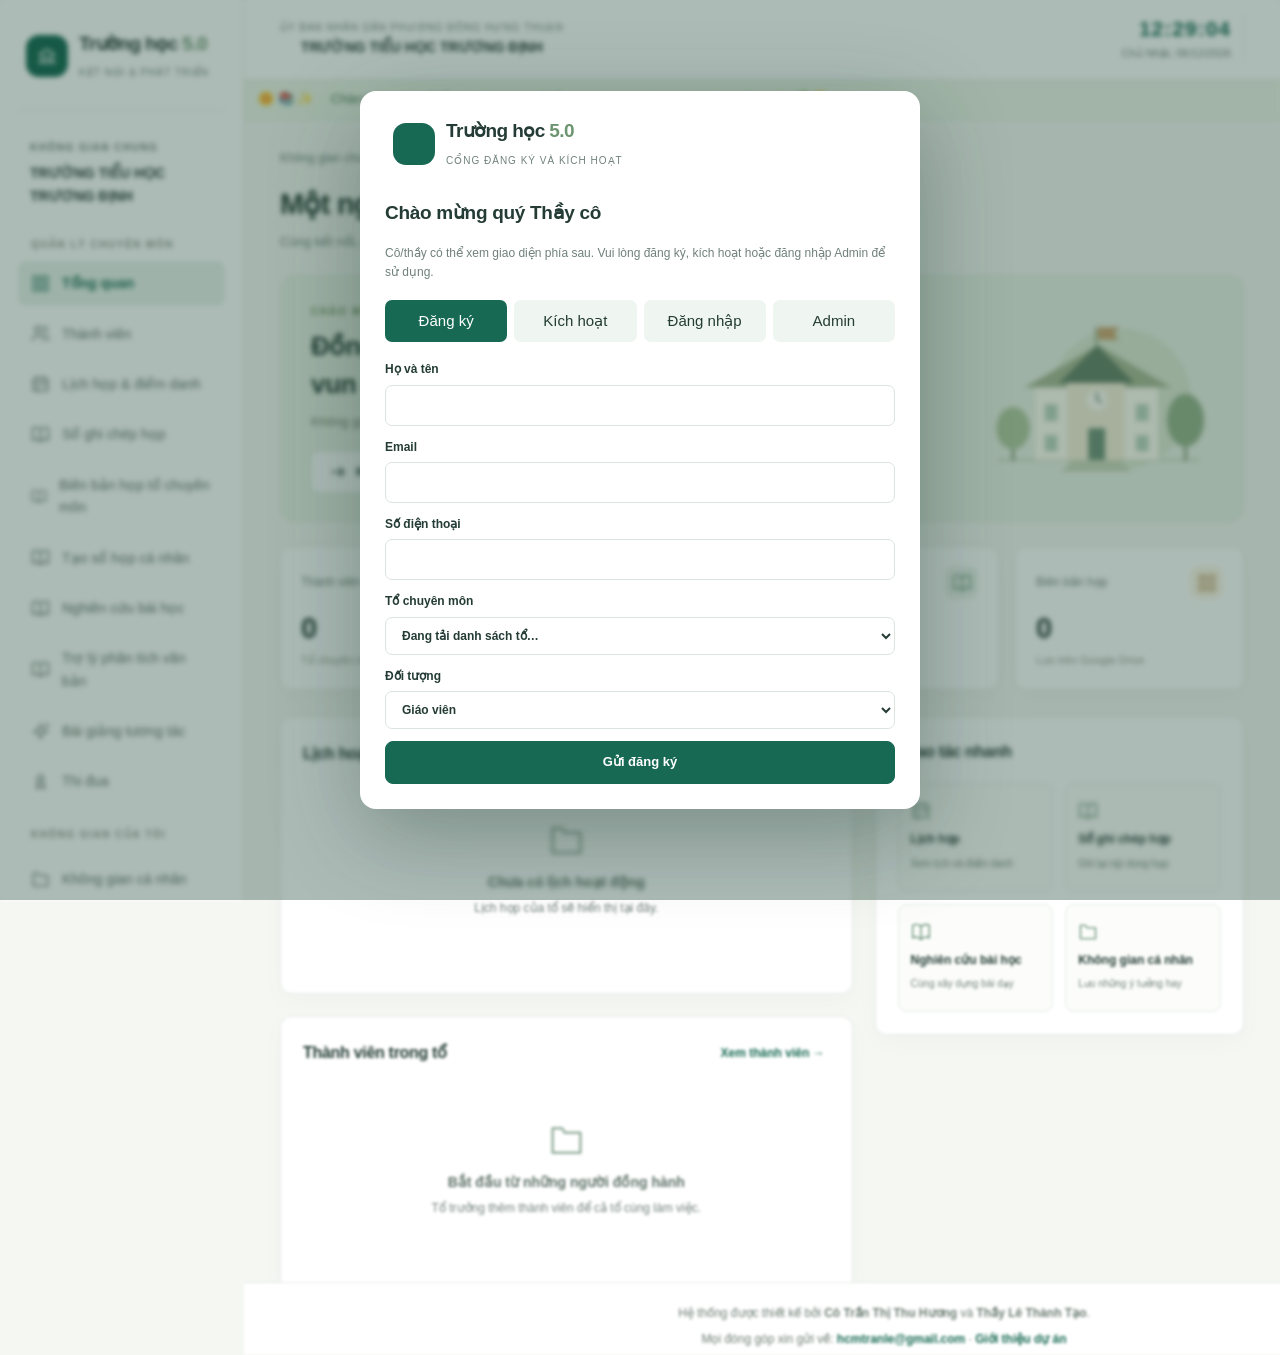
==== ma-nguon/dang-chay/Index.html @ 728221ec "Thêm mã Apps Script đang chạy (phiên bản 55: trường có nhiều tổ chuyên môn), bản gốc 01/10, tự kiểm " ====
<!doctype html>
<html lang="vi">
<head>
<meta charset="UTF-8"><meta name="viewport" content="width=device-width, initial-scale=1">
<meta name="theme-color" content="#176953">
<meta name="description" content="Trường học 5.0 — không gian chuyên môn của các tổ trong nhà trường.">
<title>Trường học 5.0</title>
<style>
:root{--green:#176953;--green-dark:#124d3e;--mint:#e8f2ec;--ink:#243c35;--muted:#70817a;--line:#e4eae5;--paper:#f5f7f3;--white:#fff;--gold:#b0822e;--shadow:0 8px 26px #243c3506}
*{box-sizing:border-box}body{margin:0;color:var(--ink);background:var(--paper);font:15px/1.6 "Segoe UI",Arial,sans-serif}button,input,select,textarea{font:inherit}button,a,input,select,textarea{outline-offset:4px}button{cursor:pointer}button:disabled{cursor:not-allowed;opacity:.5}a{color:var(--green)}button{border:0;background:none;color:inherit}svg{vertical-align:middle}h1,h2,h3,p{margin-top:0}h1{font-size:29px;letter-spacing:-.7px;line-height:1.3;margin-bottom:8px}h2{font-size:19px;letter-spacing:-.3px}h3{font-size:16px}.app{display:flex;min-height:100vh}.sidebar{overflow-y:auto;overflow-x:hidden;overscroll-behavior:contain;max-height:100vh;width:244px;flex-shrink:0;background:var(--white);border-right:1px solid var(--line);padding:29px 18px;position:fixed;inset:0 auto 0 0;display:flex;flex-direction:column;z-index:20}.brand{display:flex;gap:11px;align-items:center;padding:0 8px 27px}.brand-mark{display:grid;place-items:center;background:var(--green);color:white;width:42px;height:42px;border-radius:13px}.brand strong{display:block;font-size:19px;letter-spacing:-.6px}.brand small{font-size:11px;color:var(--muted);letter-spacing:1.5px}.school-label{border-top:1px solid var(--line);padding:23px 12px 13px}.school-label small,.eyebrow{font-size:10px;letter-spacing:1.5px;font-weight:700;color:var(--muted);text-transform:uppercase}.school-label strong{display:block;font-size:14px;margin-top:4px}.nav-label{padding:17px 13px 8px;font-size:10px;letter-spacing:1.5px;color:#8c9891;font-weight:700}.nav{display:flex;flex-direction:column;gap:6px}.nav button{display:flex;align-items:center;gap:12px;padding:11px 13px;border-radius:8px;text-align:left;font-size:14px;color:#60736a}.nav button.active{color:var(--green);background:var(--mint);font-weight:650}.nav button:hover{background:#f0f5f1}.nav button svg{width:19px;height:19px}.sidebar-bottom{margin-top:auto;padding-top:25px}.account{border-top:1px solid var(--line);padding:20px 7px 0;display:flex;align-items:center;gap:10px}.avatar{width:38px;height:38px;border-radius:50%;background:#eaf0e4;display:inline-flex;align-items:center;justify-content:center;color:#52734e;font-weight:650;flex-shrink:0;overflow:hidden}.avatar img{width:100%;height:100%;object-fit:cover}.account strong{font-size:13px;display:block}.account small{color:var(--muted);font-size:11px}.main{margin-left:244px;width:calc(100% - 244px)}.topbar{min-height:80px;border-bottom:1px solid var(--line);background:#ffffffb8;display:flex;align-items:center;justify-content:space-between;padding:16px 36px;gap:18px}.authority{font-size:10px;letter-spacing:1px;color:var(--muted)}.school-title{font-weight:600;font-size:14px}.top-actions{display:flex;align-items:center;gap:13px}.tag{font-size:11px;border:1px solid #d8e7dc;background:#f0f7f1;padding:4px 10px;border-radius:20px;color:var(--green);white-space:nowrap}.workspace{max-width:1440px;padding:29px 36px 40px;margin:auto}.breadcrumb{font-size:12px;color:var(--muted);margin-bottom:18px}.breadcrumb span{color:#a8b3ac;padding:0 8px}.heading{display:flex;align-items:center;justify-content:space-between;gap:16px;margin-bottom:23px}.heading p{color:var(--muted);margin:0;font-size:13px}.btn{padding:10px 16px;border:1px solid var(--line);border-radius:8px;background:white;font-size:13px;font-weight:600;display:inline-flex;align-items:center;justify-content:center;gap:8px;text-decoration:none;white-space:nowrap}.btn.primary{background:var(--green);border-color:var(--green);color:white}.btn.primary:hover{background:var(--green-dark)}.btn:hover{border-color:#a8c4b6}.btn.subtle{background:transparent}.btn.danger{color:#a64242}.hero{position:relative;overflow:hidden;background:#eaf1e6;border:1px solid #dfe8d8;border-radius:14px;padding:28px 30px;min-height:194px;display:flex;justify-content:space-between;align-items:center;margin-bottom:24px}.hero-text{max-width:65%;z-index:1}.hero .eyebrow{color:#6f8c5e;letter-spacing:1.8px}.hero h2{font-size:26px;line-height:1.45;font-weight:600;margin:8px 0}.hero p{color:#73816c;font-size:13px;margin-bottom:18px}.hero-art{width:230px;max-width:32%;height:170px}.stats{display:grid;grid-template-columns:repeat(4,1fr);gap:16px;margin-bottom:26px}.stat{padding:19px 20px;border:1px solid var(--line);border-radius:11px;background:white;box-shadow:var(--shadow)}.stat-top{display:flex;align-items:center;justify-content:space-between;color:var(--muted);font-size:12px}.stat-icon{width:33px;height:33px;display:grid;place-items:center;border-radius:9px;background:#edf3ed;color:#649275}.stat-icon.gold{background:#fcf5e7;color:#b08d4e}.stat-value{font-size:29px;font-weight:650;line-height:1.2;margin:12px 0 6px}.stat-note{font-size:11px;color:#8d9b91}.columns{display:grid;grid-template-columns:1.55fr 1fr;gap:22px}.panel{background:white;border:1px solid var(--line);border-radius:12px;box-shadow:var(--shadow);padding:22px;margin-bottom:22px}.panel-head{display:flex;align-items:center;justify-content:space-between;gap:12px;margin-bottom:19px}.panel-head h2{margin:0;font-size:16px}.text-btn{color:var(--green);font-weight:600;font-size:12px;padding:5px}.empty{text-align:center;padding:35px 20px;color:var(--muted)}.empty svg{color:#99b1a1;width:37px;height:37px;margin-bottom:12px}.empty strong{display:block;color:#5f7269;font-size:14px;margin-bottom:6px}.empty p{font-size:12px;max-width:390px;margin:0 auto 17px}.quick-grid{display:grid;grid-template-columns:1fr 1fr;gap:12px}.quick{border:1px solid var(--line);text-align:left;border-radius:9px;padding:17px 12px;background:#fcfdfb}.quick svg{color:#6a9278;margin-bottom:9px}.quick strong{display:block;font-size:12px}.quick small{font-size:10px;color:var(--muted)}.quick:hover{background:var(--mint)}.notice{background:#fbf9ef;border:1px solid #eee7c9;border-radius:10px;padding:15px 18px;color:#8c7a48;font-size:12px;margin-bottom:20px}.notice strong{display:block;margin-bottom:3px}.footer{position:fixed;left:244px;right:0;bottom:0;z-index:25;background:rgba(255,255,255,.96);border-top:1px solid var(--line);font-size:11px;color:#99a49c;display:flex;justify-content:space-between;gap:12px;padding:5px 0}.toolbar{display:flex;gap:12px;align-items:center;flex-wrap:wrap;margin-bottom:19px}input,select,textarea{padding:10px 12px;border:1px solid #dce4de;border-radius:7px;background:white;color:var(--ink);min-width:0}input:focus,select:focus,textarea:focus{border-color:var(--green);outline:2px solid #dbeee3}textarea{width:100%;resize:vertical}.search{flex:1;min-width:180px}.table-wrap{overflow-x:auto}table{border-collapse:collapse;width:100%;font-size:12px;text-align:left}th{background:#f7f9f6;color:var(--muted);font-size:11px;font-weight:600;padding:13px 12px;white-space:nowrap}td{padding:15px 12px;border-bottom:1px solid #eef1ec}td.person{display:flex;align-items:center;gap:11px;min-width:190px}.person strong{font-size:13px;display:block}.person small{font-size:11px;color:var(--muted)}.badge{display:inline-block;background:#eff5ef;color:#618468;font-size:10px;border-radius:4px;padding:3px 7px}.dropzone{border:1.5px dashed #b1c9b7;border-radius:10px;background:#f7faf5;text-align:center;padding:27px;margin:16px 0}.dropzone.dragover{background:#e0efdf;border-color:var(--green)}.dropzone strong{display:block;font-size:14px;margin:8px 0}.dropzone p{font-size:12px;color:var(--muted);margin:0 0 12px}.event{display:flex;gap:14px;padding:17px 0;border-bottom:1px solid #eef1ec}.event:last-child{border-bottom:0}.date-box{background:#edf3e9;width:48px;height:58px;text-align:center;border-radius:8px;flex-shrink:0;color:#638154}.date-box strong{display:block;font-size:22px;line-height:1.1;padding-top:8px}.date-box small{font-size:10px}.event-body{flex:1}.event-body strong{font-size:13px}.event-body p{color:var(--muted);font-size:11px;margin:3px 0}.event-body .btn{padding:5px 10px;font-size:11px;margin-top:8px}.feature-grid{display:grid;grid-template-columns:repeat(3,1fr);gap:16px}.feature{border:1px solid var(--line);border-radius:10px;padding:22px;background:#fff}.feature .step{color:#9aaf9b;font-size:28px;font-weight:300}.feature p{color:var(--muted);font-size:13px}.muted{color:var(--muted)}.small{font-size:12px}.menu-toggle{display:none}.dialog{border:1px solid var(--line);border-radius:15px;width:620px;max-width:calc(100vw - 28px);max-height:90vh;padding:26px;color:var(--ink);box-shadow:0 24px 100px #0b281b33}.dialog.wide{width:960px}.dialog::backdrop{background:#173d3059;backdrop-filter:blur(3px)}.dialog-head{display:flex;justify-content:space-between;align-items:center;margin-bottom:18px}.dialog-head h2{margin:0}.dialog-close{font-size:26px;padding:0 8px}.fields{display:grid;grid-template-columns:1fr 1fr;gap:15px}.field{display:flex;flex-direction:column;gap:6px;font-size:12px;font-weight:600}.field.full{grid-column:1/-1}.dialog-actions{display:flex;justify-content:flex-end;gap:10px;margin-top:22px}.error{font-size:12px;color:#a34539;background:#fff3ee;padding:10px;border-radius:6px;margin-top:12px}.error:empty{display:none}.preview-cell input,.preview-cell select{padding:6px;width:150px;font-size:12px}.preview-cell .row-error{color:#a34539;font-size:11px;min-width:180px}.toast{position:fixed;bottom:25px;left:50%;transform:translateX(-50%);z-index:100;background:var(--green-dark);color:white;padding:12px 23px;border-radius:9px;box-shadow:0 5px 25px #0002;font-size:13px;max-width:90vw}.toast[hidden]{display:none}.note{border:1px solid var(--line);padding:18px;border-radius:10px;margin-bottom:12px}.note p{white-space:pre-wrap;overflow-wrap:anywhere;font-size:13px}.note h3{margin-bottom:7px}.check{display:flex;gap:12px;padding:13px 0;border-bottom:1px solid var(--line);align-items:center}.check input{width:18px;height:18px;accent-color:var(--green)}.check span{flex:1}.mobile-shade{display:none}body.storage-failed #storage-alert{display:block}#storage-alert{display:none}
@media(min-width:1450px){.workspace{padding-top:36px}.hero{min-height:215px}}
@media(max-width:1100px){.sidebar{width:212px}.main{margin-left:212px;width:calc(100% - 212px)}.workspace{padding:24px}.topbar{padding:16px 24px}.stats{gap:10px}.stat{padding:15px}.columns{grid-template-columns:1fr}.hero h2{font-size:23px}.feature-grid{grid-template-columns:1fr 1fr}}
@media(max-width:760px){.footer{left:0;flex-direction:column;text-align:center;gap:2px;padding:7px 10px}.content{padding-bottom:86px}.sidebar{transform:translateX(-100%);transition:transform .2s}.sidebar.open{transform:translateX(0)}.main{margin-left:0;width:100%}.menu-toggle{display:block;padding:4px}.topbar{padding:13px 16px;min-height:72px}.authority{font-size:8px;letter-spacing:.4px}.school-title{font-size:12px}.top-actions .tag{display:none}.workspace{padding:20px 16px}.heading{align-items:flex-start;flex-wrap:wrap}h1{font-size:25px}.hero{padding:22px;min-height:210px}.hero-text{max-width:100%}.hero h2{font-size:22px}.hero-art{display:none}.stats{grid-template-columns:1fr 1fr}.stat-value{font-size:26px}.panel{padding:17px}.fields{grid-template-columns:1fr}.feature-grid{grid-template-columns:1fr}.footer{flex-direction:column}.top-actions{gap:5px}.mobile-shade.show{display:block;position:fixed;inset:0;background:#0005;z-index:19}.dialog{padding:20px}.breadcrumb{font-size:11px}.toolbar .btn{flex:1}}
@media(prefers-reduced-motion:reduce){*{transition:none!important;scroll-behavior:auto!important}}

/* School welcome and always-visible Vietnamese clock. */
.topbar{position:sticky;top:0;z-index:15;background:#fff}.live-clock{text-align:right;min-width:158px;padding-right:12px;border-right:1px solid var(--line)}.live-clock time{display:block;font-size:21px;line-height:1.2;font-weight:650;letter-spacing:1px;font-variant-numeric:tabular-nums;color:var(--green)}.live-clock span{display:block;font-size:11px;color:var(--muted);margin-top:4px}.welcome-strip{overflow:hidden;border-bottom:1px solid #dce8da;background:#edf5e8;padding:9px 0;color:#47734f;font-size:13px}.welcome-track{display:inline-block;white-space:nowrap;will-change:transform;animation:welcome-right 28s linear infinite}.welcome-track span{padding:0 14px}.welcome-strip:hover .welcome-track{animation-play-state:paused}@keyframes welcome-right{from{transform:translateX(100vw)}to{transform:translateX(-100%)}}.footer{flex-direction:column;text-align:center;gap:4px;padding:20px 0 5px;line-height:1.8;color:#6d7d73;font-size:12px}.footer a{font-weight:600;text-decoration:none}.brand small{font-size:10px;letter-spacing:1px;white-space:nowrap}@media(max-width:1100px){.top-actions .tag{display:none}}@media(max-width:760px){.topbar{gap:7px;align-items:center}.top-actions{flex-shrink:0}.live-clock{min-width:125px;border:0;padding:0}.live-clock time{font-size:19px}.live-clock span{font-size:10px}.top-actions #about-preview{display:none}.authority{font-size:8px}.school-title{font-size:11px}.welcome-strip{font-size:12px}}@media(prefers-reduced-motion:reduce){.welcome-track{animation:none;transform:none;white-space:normal;padding:0 16px;text-align:center}.welcome-strip{overflow:visible}}

.role-switch{width:100%;text-align:left;background:transparent;border:0;cursor:pointer}.role-switch:hover{background:#f1f6f2;border-radius:9px}.role-switch:focus-visible{outline:2px solid var(--green)}.admin-only{display:none!important}body.is-admin .admin-only{display:flex!important}.admin-banner{display:flex;gap:14px;align-items:center;background:#edf4ff;border:1px solid #d7e5f7;color:#345778;padding:15px 18px;border-radius:10px;margin-bottom:20px}.admin-banner svg{flex-shrink:0}.approval-row{display:grid;grid-template-columns:1.5fr 1fr 1fr auto;gap:14px;align-items:center;padding:15px 0;border-bottom:1px solid var(--line)}.approval-row:last-child{border-bottom:0}.approval-row strong,.approval-row small{display:block}.approval-row small{color:var(--muted)}.status-approved{background:#e5f4e9;color:#34704a}.status-pending{background:#fff3dc;color:#8a641f}@media(max-width:760px){.approval-row{grid-template-columns:1fr}.approval-row .btn{width:100%}}

.main{min-height:100vh;display:flex;flex-direction:column}.workspace{width:100%;min-height:calc(100vh - 122px);display:flex;flex-direction:column}.workspace>.footer{margin-top:auto;width:100%;border-top:1px solid var(--line)}
</style>
<script defer src="https://cdn.sheetjs.com/xlsx-0.20.3/package/dist/xlsx.full.min.js"></script>
</head>
<body>
<div class="app">
<aside class="sidebar" id="sidebar" aria-label="Điều hướng chính">
<div class="brand"><span class="brand-mark" data-icon="school"></span><div><strong>Trường học <span style="color:#6e9571">5.0</span></strong><small>KẾT NỐI & PHÁT TRIỂN</small></div></div>
<div class="school-label"><small>KHÔNG GIAN CHUNG</small><strong id="org-school-side">TRƯỜNG TIỂU HỌC TRƯƠNG ĐỊNH</strong></div>
<div class="nav-label">QUẢN LÝ CHUYÊN MÔN</div>
<nav class="nav" id="nav"></nav>
<div class="sidebar-bottom"><div class="notice"><strong>Cùng nhau, mỗi ngày tốt hơn</strong>Một không gian để thầy cô chia sẻ và đồng hành.</div>
<button class="account role-switch" id="role-switch" type="button" aria-label="Chuyển sang quyền Admin"><span class="avatar" id="role-avatar">TT</span><div><strong id="role-label">Vai trò xem thử: Tổ trưởng</strong><small id="role-hint">Bấm để chuyển sang Admin</small></div></button></div>
</aside>
<div class="mobile-shade" id="shade"></div>
<div class="main">
<header class="topbar"><div style="display:flex;gap:12px;align-items:center"><button class="menu-toggle" id="menu-toggle" aria-label="Mở điều hướng" aria-expanded="false" data-icon="menu"></button><div class="org-block"><div class="authority" id="org-authority">ỦY BAN NHÂN DÂN PHƯỜNG ĐÔNG HƯNG THUẬN</div><div class="school-title" id="org-school">TRƯỜNG TIỂU HỌC TRƯƠNG ĐỊNH</div></div></div>
<div class="top-actions"><div class="live-clock" aria-label="Ngày giờ Việt Nam"><time id="live-time">--:--:--</time><span id="live-date"></span></div><span class="tag" id="team-tag" hidden></span><div class="user-chip-wrap" id="user-chip-wrap" hidden><button class="user-chip" id="user-chip" type="button" aria-haspopup="menu" aria-expanded="false" aria-label="Tài khoản của tôi"><span class="avatar" id="user-chip-avatar"></span><span id="user-chip-name"></span></button><div class="user-menu" id="user-menu" role="menu" hidden></div></div></div></header>
<div class="welcome-strip" aria-label="Lời chào mừng"><div class="welcome-track"><span aria-hidden="true">🌼 📚 ✨</span> <span id="welcome-text" style="padding:0">Chào mừng quý Thầy cô. Chúc quý Thầy cô một ngày làm việc hiệu quả!</span> <span aria-hidden="true">✨ 🌿 🌼</span></div></div>
<main class="workspace" id="main" tabindex="-1"></main>
</div></div>
<dialog class="dialog" id="dialog" aria-labelledby="dialog-title"></dialog>
<div class="toast" id="toast" role="status" hidden></div>
<noscript>Vui lòng bật JavaScript để sử dụng giao diện Trường học 5.0.</noscript>
<script>/* Shared validation and import logic. No network or storage side effects. */
(function(root, factory) {
  const api = factory();
  if (typeof module === 'object' && module.exports) module.exports = api;
  else root.SchoolModel = api;
})(typeof globalThis !== 'undefined' ? globalThis : this, function() {
  const headers = ['Họ và tên','Email','Số điện thoại','Chức danh','Lớp dạy'];
  const roles = ['Tổ trưởng','Tổ phó','Tổ viên'];
  const normalizeEmail = value => String(value || '').trim().toLowerCase();
  function validateMember(input) {
    const value = Object.fromEntries(['name','email','phone','role','className'].map(k => [k,String(input[k] || '').trim()]));
    value.email = normalizeEmail(value.email);
    const errors = [];
    if (!value.name || value.name.length > 100) errors.push('Họ và tên phải có từ 1 đến 100 ký tự');
    if (!/^[^\s@]+@[^\s@]+\.[^\s@]+$/.test(value.email) || value.email.length > 254) errors.push('Email không hợp lệ');
    if (value.phone && !/^\+?[\d ()-]{8,20}$/.test(value.phone)) errors.push('Số điện thoại không hợp lệ');
    if (!roles.includes(value.role)) errors.push('Chức danh phải là Tổ trưởng, Tổ phó hoặc Tổ viên');
    if (value.className.length > 80) errors.push('Lớp dạy tối đa 80 ký tự');
    return {value,errors};
  }
  function previewImport(matrix, existing) {
    if (!Array.isArray(matrix) || !matrix.length) throw new Error('File chưa có dữ liệu.');
    const first = matrix[0].map(v => String(v || '').trim());
    const missing = headers.filter(h => !first.includes(h));
    if (missing.length) throw new Error('Thiếu cột: ' + missing.join(', '));
    if (headers.some(h => first.filter(v => v === h).length !== 1)) throw new Error('File có tên cột bị trùng.');
    if (matrix.length > 501) throw new Error('Mỗi lần nhập tối đa 500 dòng. Vui lòng chia nhỏ file.');
    const seen = new Set(), emails = new Set(existing.map(m => normalizeEmail(m.email)));
    return matrix.slice(1).map((row, i) => {
      if (row.every(v => !String(v ?? '').trim())) return null;
      const data = Object.fromEntries(['name','email','phone','role','className'].map((k,n) => [k,row[first.indexOf(headers[n])]]));
      const {value, errors} = validateMember(data);
      if (seen.has(value.email)) errors.push('Email trùng trong file');
      seen.add(value.email);
      return {line:i+2, value, errors, duplicate:emails.has(value.email)};
    }).filter(Boolean);
  }
  function mergeImport(existing, rows, mode, makeId) {
    if (!['skip','update'].includes(mode)) throw new Error('Cách xử lý trùng không hợp lệ.');
    if (!rows.length || rows.some(r => r.errors.length)) throw new Error('Cần sửa hết lỗi trước khi nhập.');
    const next = existing.map(m => ({...m}));
    let added = 0, updated = 0, skipped = 0;
    rows.forEach(({value}) => {
      const index = next.findIndex(m => normalizeEmail(m.email) === value.email);
      if (index >= 0) {
        if (mode === 'update') { next[index] = {...next[index],...value}; updated++; }
        else skipped++;
      } else { next.push({...value,id:makeId(),photo:''}); added++; }
    });
    return {members:next,added,updated,skipped};
  }
  return {headers,roles,normalizeEmail,validateMember,previewImport,mergeImport};
});
</script>
<script>
'use strict';
const $ = (selector, root=document) => root.querySelector(selector);
const $$ = (selector, root=document) => [...root.querySelectorAll(selector)];
const esc = value => String(value ?? '').replace(/[&<>"']/g, c => ({'&':'&amp;','<':'&lt;','>':'&gt;','"':'&quot;',"'":'&#39;'}[c]));
const paths = {
  school:'M3 10 12 4l9 6M5 9v11h14V9M9 20v-6h6v6M9 10h.01M15 10h.01M2 20h20',
  grid:'M3 3h7v7H3zM14 3h7v7h-7zM3 14h7v7H3zM14 14h7v7h-7z',
  users:'M16 21v-2a4 4 0 0 0-4-4H6a4 4 0 0 0-4 4v2M16 3a4 4 0 0 1 0 8M22 21v-2a4 4 0 0 0-3-3.87M13 7a4 4 0 1 1-8 0 4 4 0 0 1 8 0',
  calendar:'M8 2v4M16 2v4M3 10h18M5 4h14a2 2 0 0 1 2 2v14H3V6a2 2 0 0 1 2-2M7 14h2M15 14h2M7 18h2',
  book:'M12 5v16M12 5C8 2 4 3 2 4v15c4-2 7-1 10 2 3-3 6-4 10-2V4c-4-2-7-1-10 1',
  spark:'m12 3 2.5 6.5L21 12l-6.5 2.5L12 21l-2.5-6.5L3 12l6.5-2.5L12 3M20 2v4M18 4h4',
  folder:'M3 7V4h6l2 3h10v13H3V7z',
  award:'M16 8a4 4 0 1 1-8 0 4 4 0 0 1 8 0M9 12l-2 9 5-3 5 3-2-9',
  settings:'M12 8a4 4 0 1 0 0 8 4 4 0 0 0 0-8M12 2v3M12 19v3M2 12h3M19 12h3M5 5l2 2M17 17l2 2M5 19l2-2M17 7l2-2',
  plus:'M12 5v14M5 12h14',upload:'M12 16V3m-5 5 5-5 5 5M3 15v6h18v-6',
  download:'M12 3v13m-5-5 5 5 5-5M3 16v5h18v-5',arrow:'M5 12h14m-5-5 5 5-5 5',
  menu:'M3 6h18M3 12h18M3 18h18',check:'m5 12 4 4L19 6',clock:'M12 8v5l3 2M22 12a10 10 0 1 1-20 0 10 10 0 0 1 20 0',
  edit:'m16 3 5 5-12 12H4v-5L16 3z',shield:'M12 3 3 7v6c0 5 9 9 9 9s9-4 9-9V7l-9-4',
};
const icon = name => '<svg width="20" height="20" viewBox="0 0 24 24" fill="none" stroke="currentColor" stroke-width="1.65" stroke-linecap="round" stroke-linejoin="round" aria-hidden="true"><path d="'+(paths[name] || paths.folder)+'"/></svg>';
$$('[data-icon]').forEach(el => el.innerHTML = icon(el.dataset.icon));
const Model = SchoolModel, KEY='truonghoc50.preview.v1', ROLE_KEY='truonghoc50.preview.role';
const uid = () => globalThis.crypto?.randomUUID?.() || Date.now().toString(36)+Math.random().toString(36).slice(2);
const sampleApprovals=[];
let data={members:[],events:[],notes:[],approvals:sampleApprovals.map(x=>({...x}))}, storageProblem='', page='overview', pendingRows=[], previewRole=localStorage.getItem(ROLE_KEY)==='admin'?'admin':'leader';
try {
  const saved=localStorage.getItem(KEY);
  if(saved) {
    const parsed=JSON.parse(saved);
    if(!parsed || !['members','events','notes'].every(k=>Array.isArray(parsed[k]))) throw Error('Dữ liệu cũ không đúng định dạng.');
    data={...parsed,approvals:Array.isArray(parsed.approvals)?parsed.approvals:sampleApprovals.map(x=>({...x}))};
  }
} catch(e) { storageProblem='Không đọc được dữ liệu trên trình duyệt. Dữ liệu mới chỉ giữ trong phiên hiện tại.'; }
function persist(next) {
  try { localStorage.setItem(KEY,JSON.stringify(next)); }
  catch(e) { toast('Không lưu được: bộ nhớ trình duyệt không khả dụng hoặc đã đầy. Thay đổi chưa được áp dụng.'); return false; }
  data=next; return true;
}
let toastTimer;
function toast(message) { $('#toast').textContent=message; $('#toast').hidden=false; clearTimeout(toastTimer); toastTimer=setTimeout(()=>$('#toast').hidden=true,5500); }
const navItems=[['overview','grid','Tổng quan'],['admin','shield','Quản trị','admin-only'],['modules','spark','Quản lý Module','admin-only'],['permissions','shield','Phân quyền người dùng','admin-only'],['links','folder','Liên kết hệ thống','admin-only'],['members','users','Thành viên'],['meetings','calendar','Lịch họp & điểm danh'],['notebooks','book','Sổ ghi chép họp'],['minutes','book','Biên bản họp tổ chuyên môn'],['personalNotebook','book','Tạo sổ họp cá nhân'],['research','book','Nghiên cứu bài học'],['textAssistant','book','Trợ lý phân tích văn bản'],['lessons','spark','Bài giảng tương tác'],['awards','award','Thi đua'],['personal','folder','Không gian cá nhân'],['settings','settings','Cài đặt']];
$('#nav').innerHTML=navItems.map(([id,i,title,extra],n)=>(id==='personal'?'<div class="nav-label">KHÔNG GIAN CỦA TÔI</div>':'')+'<button class="'+(extra||'')+'" data-page="'+id+'">'+icon(i)+title+'</button>').join('');
$('#nav').addEventListener('click',e=>{const btn=e.target.closest('[data-page]');if(btn) navigate(btn.dataset.page);});
function closeMenu(){ $('#sidebar').classList.remove('open');$('#shade').classList.remove('show');$('#menu-toggle').setAttribute('aria-expanded','false'); }
$('#menu-toggle').onclick=()=>{ const opened=$('#sidebar').classList.toggle('open');$('#shade').classList.toggle('show',opened);$('#menu-toggle').setAttribute('aria-expanded',String(opened)); };
$('#shade').onclick=closeMenu;
function updateRoleUI(){const admin=previewRole==='admin';document.body.classList.toggle('is-admin',admin);$('#role-avatar').textContent=admin?'AD':'TT';$('#role-label').textContent='Vai trò xem thử: '+(admin?'Admin':'Tổ trưởng');$('#role-hint').textContent=admin?'Bấm để về Tổ trưởng':'Bấm để chuyển sang Admin';$('#role-switch').setAttribute('aria-label',admin?'Chuyển về quyền Tổ trưởng':'Chuyển sang quyền Admin');}
$('#role-switch').onclick=()=>{previewRole=previewRole==='admin'?'leader':'admin';localStorage.setItem(ROLE_KEY,previewRole);if(previewRole!=='admin'&&page==='admin')page='overview';updateRoleUI();render();toast(previewRole==='admin'?'Đã chuyển sang chế độ xem thử quyền Admin.':'Đã trở về chế độ xem thử quyền Tổ trưởng.');};
updateRoleUI();
function navigate(id) {page=id;closeMenu();render();$('#main').focus({preventScroll:true});window.scrollTo(0,0);}
function heading(title,description,actions=''){return '<div class="heading"><div><h1>'+title+'</h1><p>'+description+'</p></div><div>'+actions+'</div></div>';}
function button(label,action,i='plus',primary=false){return '<button class="btn'+(primary?' primary':'')+'" data-action="'+action+'">'+icon(i)+label+'</button>';}
const previewNotice='<div class="notice"><strong>Không gian trải nghiệm giao diện</strong>Dữ liệu chỉ lưu trên trình duyệt này. Chưa đăng nhập, chưa đồng bộ Drive và chưa gửi thông báo. Cô vui lòng dùng dữ liệu thử.</div>';
function empty(title,description,action=''){return '<div class="empty">'+icon('folder')+'<strong>'+title+'</strong><p>'+description+'</p>'+action+'</div>';}
function initials(name){return String(name).trim().split(/\s+/).slice(-2).map(s=>s[0]||'').join('').toUpperCase();}
function moduleManager(){return heading('Quản lý Module','Tạo và cập nhật module, URL triển khai, Apps Script và thư mục Drive.')+'<section class="panel"><form id="live-module-form" class="fields"><label class="field">Icon (emoji)<input name="icon" placeholder="Tự gợi ý nếu để trống"></label><label class="field">Trạng thái<select name="status"><option>LIVE</option><option>DRAFT</option><option>PAUSED</option></select></label><label class="field full">Tên module *<input name="name" required></label><label class="field full">Mô tả<textarea name="description" rows="3"></textarea></label><label class="field">URL deploy<input name="deployUrl" type="url"></label><label class="field">Script URL<input name="scriptUrl" type="url"></label><label class="field full">Drive URL<input name="driveUrl" type="url"></label><label class="field"><input name="visible" type="checkbox" checked> Hiển thị cho người dùng</label><div class="field full"><button class="btn primary">Lưu Module</button><p id="module-result" class="small muted"></p></div></form></section><section class="panel"><h2>Danh sách Module</h2><div id="live-module-list">Đang tải...</div></section>';}
function systemLinksPage(){return heading('Liên kết hệ thống','Các liên kết quản trị và kho dữ liệu của dự án.')+'<section class="panel" id="live-links">Đang tải...</section>';}
function permissionsManager(){return heading('Phân quyền người dùng','Admin chọn riêng từng nhóm tính năng được phép sử dụng.')+'<section class="panel"><div id="live-permissions">Đang tải danh sách tài khoản...</div></section>';}
function notebooks(){return heading('Sổ ghi chép họp','Ghi nội dung họp, xem trước, chèn chữ ký và xuất Google Docs/PDF theo thứ tự thời gian.')+'<section class="panel"><div id="notebook-live-preview" style="border:1px solid #d9e2dc;border-radius:12px;padding:22px;margin-bottom:22px;background:#fff">'+docHeadHtml(false)+'<h2 style="text-align:center" data-preview="title">SỔ HỌP</h2><p style="text-align:center" data-preview="time">Thời gian: ...</p><p style="text-align:center" data-preview="chair">Người chủ trì: ...</p><p data-preview="attendees">Người dự họp: ...</p><h3 style="text-align:center">Nội dung</h3><div data-preview="content" style="white-space:pre-wrap;min-height:80px">Nội dung nhập sẽ hiển thị tại đây.</div><div style="text-align:right;margin-top:28px"><div>Giáo viên</div><img id="signature-preview" alt="Xem trước chữ ký" style="display:none;max-width:130px;max-height:80px;margin:8px 0 8px auto"><strong data-preview="creator" style="display:block">Tên người tạo sổ</strong></div></div><form id="server-notebook" class="fields"><label class="field">Tên sổ họp *<input name="title" required placeholder="Ví dụ: Sinh hoạt chuyên môn tuần 1"></label><label class="field">Thời gian *<input name="meetingTime" required value="'+new Date().toLocaleString('vi-VN')+'"></label><label class="field full">Người chủ trì *<input name="chair" required></label><label class="field full">Người tạo sổ *<input name="creator" required placeholder="Tự nhập họ tên người tạo sổ"></label><label class="field full">Người dự họp<input name="attendees"></label><label class="field full">Nội dung triển khai *<textarea name="content" rows="10" required></textarea></label><div class="field full"><strong>Chữ ký PNG/JPG (tối đa 1 MB)</strong><div id="signature-drop" style="border:2px dashed #9bb8aa;border-radius:12px;padding:18px;text-align:center;margin-top:8px;cursor:pointer">Kéo và thả chữ ký vào đây hoặc nhấn để chọn ảnh<input id="server-signature" type="file" accept="image/png,image/jpeg,image/webp" hidden></div></div><div class="field full signature-box"><span>Giáo viên</span><strong id="signer-name"></strong></div><div class="field full"><button class="btn primary" type="submit">Lưu sổ họp</button><p id="notebook-result" class="small muted"></p></div></form></section><section class="panel"><div class="panel-head"><h2>Sổ họp đã lưu</h2><span class="badge">Dữ liệu thật</span></div><div id="server-notebook-list">Đang tải danh sách...</div></section>';}
function render() {
  $$('#nav button').forEach(b=>{b.classList.toggle('active',b.dataset.page===page);b.setAttribute('aria-current',b.dataset.page===page?'page':'false');});
  const title=navItems.find(n=>n[0]===page)?.[2]||(page==='teamPermissions'?'Phân quyền tổ viên':'Tổng quan');
  $('#main').innerHTML='<div class="breadcrumb">Không gian chung <span>/</span> '+esc(currentTeamName())+' <span>/</span> '+title+'</div>'+(storageProblem?'<div class="error" role="alert">'+esc(storageProblem)+'</div>':'')+({overview:overview,admin:adminPanel,members:members,meetings:meetings,notebooks:notebooks,minutes:meetingMinutes,personalNotebook:personalNotebook,modules:moduleManager,permissions:permissionsManager,links:systemLinksPage,research:research,textAssistant:textAssistant,lessons:lessons,awards:awards,personal:personal,settings:settings,teamPermissions:teamPermissions}[page]||overview)()+'<footer class="footer"><span>Hệ thống được thiết kế bởi <strong>Cô Trần Thị Thu Hương</strong> và <strong>Thầy Lê Thành Tạo</strong>.</span><span>Mọi đóng góp xin gửi về: <a href="mailto:hcmtranle@gmail.com">hcmtranle@gmail.com</a> · <a target="_top" href="https://script.google.com/macros/s/AKfycbxXjH7Qsu4TxMnzryqURclEMRcud89vq3TV5wP-xotKiojMYvVkrjYPCB5AHQWUaFdF/exec?trang=cong-dong">Giới thiệu dự án</a></span></footer>';
  bindPage();
}
function stat(label,value,note,i,gold=false){return '<div class="stat"><div class="stat-top">'+label+'<span class="stat-icon'+(gold?' gold':'')+'">'+icon(i)+'</span></div><div class="stat-value">'+value+'</div><div class="stat-note">'+note+'</div></div>';}
const schoolArt='<svg class="hero-art" viewBox="0 0 260 190" fill="none" aria-hidden="true"><circle cx="155" cy="95" r="80" fill="#dde8d3"/><path d="M15 164h230" stroke="#bfd1b5" stroke-width="2"/><path d="M59 81h139v83H59z" fill="#fffdf3"/><path d="m47 82 83-48 83 48" fill="#a8b895"/><path d="M95 77h65v87H95z" fill="#f5efd9"/><path d="m86 77 43-43 42 43" fill="#668369"/><path d="M119 128h19v36h-19z" fill="#71937b"/><path d="M70 101h14v19H70zM173 101h14v19h-14zM70 136h14v18H70zM173 136h14v18h-14z" fill="#bad3be"/><circle cx="129" cy="96" r="12" fill="#fffdf6"/><path d="M129 87v9l5 3" stroke="#6a846b" stroke-width="2"/><path d="M128 34V14" stroke="#8a9e7a" stroke-width="2"/><path d="M130 14h24l-6 7 6 7h-24" fill="#cba671"/><path d="M34 165v-29M229 165v-41" stroke="#7f9673" stroke-width="3"/><ellipse cx="34" cy="128" rx="19" ry="24" fill="#b1c8a0"/><ellipse cx="229" cy="119" rx="21" ry="30" fill="#97b38d"/><path d="M102 164h52l14 13H88z" fill="#cbd6bb"/></svg>';

function adminPanel(){
 if(previewRole!=='admin')return overview();
 const pending=data.approvals.filter(x=>x.status==='pending').length,approved=data.approvals.filter(x=>x.status==='approved').length;
 return heading('Bảng điều khiển Admin','Chạy thử quy trình duyệt giáo viên và theo dõi không gian toàn trường.')+
 '<div class="admin-banner">'+icon('shield')+'<div><strong>Đang xem thử với quyền Admin</strong><div class="small">Đây là mô phỏng giao diện. Chưa tạo tài khoản thật, chưa gửi email và chưa cấp quyền Drive.</div></div></div>'+
 '<div class="stats">'+stat('Chờ phê duyệt',pending,'Yêu cầu đăng ký mẫu','clock')+stat('Đã duyệt thử',approved,'Chỉ lưu trên trình duyệt','check')+stat('Thành viên',data.members.length,'Hồ sơ của '+esc(currentTeamName()),'users')+stat('Không gian',2,'Chung của trường · Cá nhân','folder',true)+'</div>'+
 '<section class="panel"><div class="panel-head"><h2>Yêu cầu đăng ký</h2><span class="badge">Dữ liệu minh họa</span></div>'+(data.approvals.length?data.approvals.map(a=>'<div class="approval-row"><div><strong>'+esc(a.name)+'</strong><small>'+esc(a.email)+'</small></div><div><small>Điện thoại</small>'+esc(a.phone)+'</div><div><span class="badge '+(a.status==='approved'?'status-approved':'status-pending')+'">'+(a.status==='approved'?'Đã duyệt thử':'Chờ duyệt')+'</span></div><div>'+(a.status==='pending'?'<button class="btn primary" data-approve="'+esc(a.id)+'">'+icon('check')+'Duyệt thử</button>':'<span class="small muted">Đã tạo không gian mẫu</span>')+'</div></div>').join(''):empty('Không có yêu cầu đăng ký','Danh sách yêu cầu đang trống.'))+'</section>'+
 '<section class="panel"><div class="panel-head"><h2>Phạm vi quản trị</h2></div><div class="check"><span>Quản lý tổ và thành viên</span><span class="badge status-approved">Có quyền</span></div><div class="check"><span>Duyệt đăng ký và tạo không gian cá nhân</span><span class="badge status-approved">Chạy thử</span></div><div class="check"><span>Cấu hình Drive, Gemini và thông báo</span><span class="badge">Chưa kết nối</span></div></section>';
}
function eventCard(e){const d=new Date(e.when);return '<div class="event"><div class="date-box"><strong>'+d.getDate()+'</strong><small>TH '+(d.getMonth()+1)+'</small></div><div class="event-body"><strong>'+esc(e.title)+'</strong><p>'+d.toLocaleString('vi-VN',{hour:'2-digit',minute:'2-digit',day:'2-digit',month:'2-digit',year:'numeric'})+' · '+esc(e.place)+'</p><p>'+esc(e.description||'Sinh hoạt chuyên môn của tổ')+'</p><button class="btn" data-attend="'+esc(e.id)+'">'+icon('check')+'Điểm danh ('+Object.values(e.attendance||{}).filter(Boolean).length+')</button> <button class="text-btn" data-edit-event="'+esc(e.id)+'">Sửa lịch</button></div></div>';}
function roadmap(title,subtitle,items){return heading(title,subtitle)+'<div class="notice"><strong>Phác thảo module · Chưa kích hoạt</strong>Các bước dưới đây giúp cô góp ý về bố cục và quy trình. Bản này chưa xử lý nghiệp vụ của module.</div><div class="feature-grid">'+items.map(([t,d],i)=>'<section class="feature"><span class="step">0'+(i+1)+'</span><h3>'+t+'</h3><p>'+d+'</p><span class="badge">Dự kiến</span></section>').join('')+'</div>';}
function meetingMinutes(){return heading('Biên bản họp tổ chuyên môn',window.TH50_DV?'Nội dung lưu trong Google Sheet của đơn vị. Tệp Google Docs, PDF, Word là bản tạm trong 30 ngày; hết hạn thì bấm “Tạo lại tệp”.':'Lưu thật trên Google Drive của hcmtranle@gmail.com trong 365 ngày; có thể xuất Google Docs, PDF và Word.')+'<section class="panel"><div id="minutes-preview" style="border:1px solid #d9e2dc;border-radius:12px;padding:22px;margin-bottom:22px;background:#fff">'+docHeadHtml(true)+'<h2 style="text-align:center">BIÊN BẢN HỌP TỔ CHUYÊN MÔN</h2><h3 style="text-align:center" data-minutes-preview="title">Tên cuộc họp/chuyên đề</h3><p data-minutes-preview="meta">Thời gian · Địa điểm</p><p data-minutes-preview="people">Chủ trì · Thư ký</p><hr><strong>I. Nội dung cuộc họp</strong><p data-minutes-preview="agenda">...</p><strong>II. Nghiên cứu bài học/chuyên đề</strong><p data-minutes-preview="researchTopic">...</p><strong>III. Minh chứng học tập của học sinh</strong><p data-minutes-preview="evidence">...</p><strong>IV. Ý kiến thảo luận</strong><p data-minutes-preview="discussion">...</p><strong>V. Kết luận</strong><p data-minutes-preview="conclusion">...</p><strong>VI. Phân công thực hiện</strong><p data-minutes-preview="assignments">...</p><p data-minutes-preview="ending">Cuộc họp kết thúc lúc .... giờ .... phút cùng ngày. Tất cả các thành viên tham gia dự họp thống nhất với nội dung cuộc họp./.</p></div><form id="minutes-form" class="fields"><label class="field full">Tên cuộc họp/chuyên đề *<input name="title" required placeholder="Ví dụ: Sinh hoạt chuyên môn tháng 9"></label><label class="field">Thời gian *<input name="meetingTime" required value="'+new Date().toLocaleString('vi-VN')+'"></label><label class="field">Địa điểm<input name="location" placeholder="Phòng họp/Tổ chuyên môn"></label><label class="field">Người chủ trì *<input name="chair" required></label><label class="field">Thư ký *<input name="secretary" required></label><label class="field">Đại diện Ban giám hiệu<input name="principalRepresentative"></label><label class="field full">Thành phần tham dự<textarea name="attendees" rows="3"></textarea></label><label class="field full">I. Nội dung cuộc họp *<textarea name="agenda" rows="5" required></textarea></label><label class="field full">II. Nội dung nghiên cứu bài học/chuyên đề<textarea name="researchTopic" rows="4"></textarea></label><label class="field full">III. Minh chứng và biểu hiện học tập của học sinh<textarea name="evidence" rows="4"></textarea></label><label class="field full">IV. Ý kiến thảo luận *<textarea name="discussion" rows="6" required></textarea></label><label class="field full">V. Kết luận của chủ trì *<textarea name="conclusion" rows="5" required></textarea></label><label class="field full">VI. Phân công và thời hạn thực hiện<textarea name="assignments" rows="4"></textarea></label><label class="field">Giờ kết thúc<input name="endHour" inputmode="numeric" maxlength="2" placeholder="giờ"></label><label class="field">Phút kết thúc<input name="endMinute" inputmode="numeric" maxlength="2" placeholder="phút"></label><div class="field full"><strong>Chữ ký PNG/JPG (kéo thả hoặc bấm chọn)</strong><div style="display:grid;grid-template-columns:repeat(auto-fit,minmax(210px,1fr));gap:12px;margin-top:8px"><label class="drop-zone minute-sign">Thư ký<input type="file" name="secretarySignature" accept="image/png,image/jpeg,image/webp"></label><label class="drop-zone minute-sign">Đại diện Ban giám hiệu<input type="file" name="principalSignature" accept="image/png,image/jpeg,image/webp"></label><label class="drop-zone minute-sign">Chủ trì<input type="file" name="chairSignature" accept="image/png,image/jpeg,image/webp"></label></div></div><div class="field full"><strong>Các thành viên dự họp</strong><span class="small muted" style="font-weight:400">Tên thành viên tự nạp từ danh sách tổ. Đánh dấu Vắng nếu thành viên không dự; kéo thả ảnh chữ ký vào ô của từng người.</span><div id="minutes-members"></div></div><div class="field full"><button class="btn primary" type="submit">Lưu biên bản</button><p id="minutes-result" class="small muted"></p></div></form></section><section class="panel"><div class="panel-head"><h2>Biên bản đã lưu</h2><span class="badge">'+(window.TH50_DV?'Tệp tạm':'Google Drive')+' · '+RET+' ngày</span></div><div id="minutes-list">Đang tải danh sách...</div></section>';}
function personalNotebook(){return heading('Tạo sổ họp cá nhân','Chọn một biên bản đã họp để tạo nhanh hồ sơ ghi chép cá nhân, chỉ giữ các nội dung cần thiết.')+'<section class="panel"><form id="personal-notebook-form" class="fields"><label class="field full">Chọn biên bản *<select name="minutesId" required><option value="">Đang tải...</option></select></label><label class="field">Tên sổ cá nhân<input name="title" placeholder="Tự lấy theo tên biên bản"></label><label class="field">Người tạo sổ<input name="creator" required></label><div class="field full"><button class="btn primary" type="submit">Tạo sổ họp cá nhân</button><p id="personal-notebook-result" class="small muted"></p></div></form></section>';}


function research(){return heading('Nghiên cứu bài học','Sinh hoạt chuyên môn theo Công văn 4069/BGDĐT-GDPT — lấy sự tiến bộ của học sinh làm trung tâm.')+'<section class="notice"><strong>Nguyên tắc triển khai</strong><p>Thiết thực, linh hoạt, không hành chính hóa; ưu tiên lưu trữ và chia sẻ trên môi trường số; không xếp loại giờ dạy.</p></section><section class="roadmap">'+[['1. Xác định vấn đề','Căn cứ kế hoạch giáo dục, nhiệm vụ năm học, nhu cầu phát triển chuyên môn và khó khăn thực tiễn của học sinh.'],['2. Chuẩn bị bài học nghiên cứu','Tổ chuyên môn cùng xây dựng phương án dạy học, học liệu, thiết bị và tiêu chí quan sát; khuyến khích mỗi môn xây dựng 02 bài học nghiên cứu trong năm học.'],['3. Dạy minh họa và quan sát','Tập trung quan sát hoạt động học, sự tiến bộ và minh chứng của học sinh; không đánh giá, xếp loại giáo viên dạy minh họa.'],['4. Phân tích và điều chỉnh','Dựa trên minh chứng để trao đổi, rút kinh nghiệm, điều chỉnh nội dung, phương pháp và hình thức tổ chức dạy học.'],['5. Lưu trữ và chia sẻ','Lưu kế hoạch, học liệu, minh chứng, kết quả điều chỉnh trên không gian số; khai thác cho hoạt động chuyên môn của trường và cụm chuyên môn.'],['6. Công nghệ số và AI có trách nhiệm','Chia sẻ học liệu số, dữ liệu giáo dục và công cụ AI phù hợp; bảo đảm an toàn thông tin, bảo vệ dữ liệu cá nhân và đạo đức sử dụng AI.']].map(x=>'<div class="roadmap-item"><strong>'+x[0]+'</strong><p>'+x[1]+'</p></div>').join('')+'</section><section class="panel"><h2>Trọng tâm cấp Tiểu học</h2><p>Phát triển năng lực ngôn ngữ, tính toán, tự học; hoạt động trải nghiệm, thực hành, văn hóa đọc, STEM, nghệ thuật, thể chất, kỹ năng sống; hỗ trợ học sinh còn khó khăn, học sinh khuyết tật hòa nhập và học sinh có năng khiếu.</p><p class="small muted">Căn cứ: Công văn số 4069/BGDĐT-GDPT ngày 01/07/2026.</p></section>'+aiWorkspace('research'); }
function awards(){return roadmap('Thi đua & minh chứng','Ghi nhận đóng góp của từng thành viên bằng tiêu chí rõ ràng.',[['Bộ tiêu chí của tổ','Thiết lập tiêu chí, thang điểm và thời gian áp dụng theo năm học.'],['Đóng góp & minh chứng','Thành viên gửi minh chứng cho hoạt động và nhiệm vụ đã thực hiện.'],['Duyệt & tổng hợp','Tổ trưởng kiểm tra, ghi nhận điều chỉnh và tổng hợp kết quả theo kỳ.']]);}
function personal(){return heading('Không gian cá nhân','Một góc dành cho ý tưởng và học liệu của thầy cô.',button('Viết ghi chú','new-note','plus',true))+'<div class="notice"><strong>Đang xem thử không gian cá nhân</strong>Chưa có tài khoản hoặc phân quyền thật. Ghi chú lưu trong trình duyệt này và có thể được người dùng chung trình duyệt xem. Chưa kết nối Google Drive.</div><section class="panel"><div class="panel-head"><h2>Ghi chú của tôi</h2><span class="badge">'+data.notes.length+' ghi chú</span></div>'+(data.notes.length?data.notes.map(n=>'<article class="note"><h3>'+esc(n.title)+'</h3><p>'+esc(n.body)+'</p><button class="text-btn" data-edit-note="'+esc(n.id)+'">Chỉnh sửa</button></article>').join(''):empty('Lưu lại một ý tưởng hay','Ghi lại điều cô muốn thử trong tiết học hoặc buổi sinh hoạt tiếp theo.',button('Viết ghi chú đầu tiên','new-note','plus')))+'</section>';}
const actions={'new-member':()=>memberDialog(),'import':importDialog,'template':downloadTemplate,'new-meeting':()=>meetingDialog(),'new-note':()=>noteDialog(),'seed':seed,'reset':resetData};
$('#main').addEventListener('click',e=>{
 if(window.th50Click(e))return;
 const approve=e.target.closest('[data-approve]');if(approve){const next={...data,approvals:data.approvals.map(a=>a.id===approve.dataset.approve?{...a,status:'approved'}:a)};if(persist(next)){render();toast('Đã duyệt thử và tạo không gian cá nhân mẫu.');}return;}
 const m=e.target.closest('[data-edit-member]'); if(m)return memberDialog(data.members.find(x=>x.id===m.dataset.editMember));
 const a=e.target.closest('[data-attend]');if(a)return attendanceDialog(data.events.find(x=>x.id===a.dataset.attend));
 const ev=e.target.closest('[data-edit-event]');if(ev)return meetingDialog(data.events.find(x=>x.id===ev.dataset.editEvent));
 const n=e.target.closest('[data-edit-note]');if(n)return noteDialog(data.notes.find(x=>x.id===n.dataset.editNote));
 const b=e.target.closest('[data-action]');if(!b)return;const action=b.dataset.action;
 if(action.startsWith('go-'))navigate(action.slice(3));else actions[action]?.();
});
function bindPage(){
if(page==='modules'){const f=$('#live-module-form'),out=$('#module-result'),list=$('#live-module-list');const load=async()=>{const s=await window.th50Run('bootstrap',window.th50AccessToken);list.innerHTML=(s.modules||[]).map(m=>'<div class="panel-head"><div><strong>'+esc(m.icon)+' '+esc(m.name)+'</strong><div class="small muted">'+esc(m.status)+' · '+esc(m.deployUrl||'Chưa có URL')+'</div></div></div>').join('')||'Chưa có module.'};load().catch(e=>list.textContent=e.message);f.onsubmit=async e=>{e.preventDefault();const v=Object.fromEntries(new FormData(f));v.visible=f.elements.visible.checked;try{await window.th50Run('saveModule',window.th50AccessToken,v);out.textContent='Đã lưu Module.';f.reset();await load()}catch(x){out.textContent=x.message}}}
if(page==='links'){window.th50Run('bootstrap',window.th50AccessToken).then(s=>{const l=s.systemLinks||{};$('#live-links').innerHTML='<div class="quick-grid"><a class="quick" target="_blank" href="'+esc(l.github||'#')+'"><strong>🐙 GitHub Repository</strong></a><a class="quick" target="_blank" href="'+esc(l.sheet||'#')+'"><strong>📊 Google Sheet (Data)</strong></a><a class="quick" target="_blank" href="'+esc(l.drive||'#')+'"><strong>📁 Thư mục Drive dự án</strong></a></div>'}).catch(e=>$('#live-links').textContent=e.message)}
if(page==='permissions'){const box=$('#live-permissions'),features=['meetings','notebooks','minutes','personalNotebook','members','research','textAssistant','lessons','awards','personal'],names={meetings:'Lịch họp & điểm danh',notebooks:'Sổ họp',minutes:'Biên bản họp tổ chuyên môn',personalNotebook:'Tạo sổ họp cá nhân',members:'Thành viên',research:'Nghiên cứu bài học',textAssistant:'Trợ lý phân tích văn bản',lessons:'Bài giảng tương tác',awards:'Thi đua',personal:'Không gian cá nhân'},statusNames={APPROVED:'Đang hoạt động',DISABLED:'Đã vô hiệu hóa',PENDING:'Chờ duyệt',INVITED:'Chờ kích hoạt'};
 const loadUsers=()=>window.th50Run('adminUsers',window.th50AccessToken).then(response=>{const users=(response&&response.items)||[];box.innerHTML=users.map(u=>{const own=String(u.features||'').split(','),canEdit=u.status==='APPROVED'||u.status==='DISABLED',action=u.status==='DISABLED'?'<button class="btn primary" data-user-status="APPROVED">Khôi phục</button>':u.status==='APPROVED'?'<button class="btn" data-user-status="DISABLED">Vô hiệu hóa</button>':'';return '<div class="permission-user" data-email="'+esc(u.email)+'"><div style="display:flex;justify-content:space-between;gap:12px;align-items:center;flex-wrap:wrap"><div><strong>'+esc(u.name||'Chưa có tên')+' · '+esc(u.role)+'</strong><small style="display:block">'+esc(u.email)+' · '+esc(statusNames[u.status]||u.status)+'</small></div><div>'+action+'</div></div>'+(canEdit?'<div>'+features.map(x=>'<label style="display:inline-block;margin:8px"><input type="checkbox" value="'+x+'" '+(u.features==='all'||own.includes(x)?'checked':'')+'> '+names[x]+'</label>').join('')+'</div><button class="btn primary" data-save-permission>Lưu quyền</button>':'')+'</div>'}).join('')||'Chưa có tài khoản người dùng.';
 $$('[data-save-permission]').forEach(b=>b.onclick=async()=>{const row=b.closest('[data-email]'),vals=$$('input:checked',row).map(x=>x.value);b.disabled=true;try{await window.th50Run('setUserPermissions',window.th50AccessToken,row.dataset.email,vals);toast('Đã lưu quyền sử dụng.')}catch(e){toast(e.message)}finally{b.disabled=false}});
 $$('[data-user-status]').forEach(b=>b.onclick=async()=>{const row=b.closest('[data-email]'),next=b.dataset.userStatus;b.disabled=true;try{await window.th50Run('setUserStatus',window.th50AccessToken,row.dataset.email,next);toast(next==='DISABLED'?'Đã vô hiệu hóa tài khoản.':'Đã khôi phục tài khoản.');await loadUsers()}catch(e){toast(e.message);b.disabled=false}})
 }).catch(e=>box.textContent=e.message);loadUsers()}
if(page==='minutes'){const f=$('#minutes-form'),list=$('#minutes-list'),out=$('#minutes-result');const sync=()=>{const v=Object.fromEntries(new FormData(f));$('[data-minutes-preview="title"]').textContent=v.title||'Tên cuộc họp/chuyên đề';$('[data-minutes-preview="meta"]').textContent=(v.meetingTime||'Thời gian')+' · '+(v.location||'Địa điểm');$('[data-minutes-preview="people"]').textContent='Chủ trì: '+(v.chair||'...')+' · Thư ký: '+(v.secretary||'...');['agenda','researchTopic','evidence','discussion','conclusion','assignments'].forEach(k=>$('[data-minutes-preview="'+k+'"]').textContent=v[k]||'...');$('[data-minutes-preview="ending"]').textContent='Cuộc họp kết thúc lúc '+(v.endHour||'....')+' giờ '+(v.endMinute||'....')+' phút cùng ngày. Tất cả các thành viên tham gia dự họp thống nhất với nội dung cuộc họp./.'};Array.from(f.elements).forEach(x=>x.addEventListener&&x.addEventListener('input',sync));sync();const asData=file=>new Promise((resolve,reject)=>{if(!file||!file.size)return resolve('');if(file.size>1048576)return reject(new Error('Mỗi ảnh chữ ký tối đa 1 MB.'));const r=new FileReader;r.onload=()=>resolve(r.result);r.onerror=()=>reject(new Error('Không đọc được ảnh chữ ký.'));r.readAsDataURL(file)});$$('.minute-sign').forEach(zone=>{const inp=zone.querySelector('input');['dragenter','dragover'].forEach(ev=>zone.addEventListener(ev,e=>{e.preventDefault();zone.style.borderColor='#176953'}));zone.addEventListener('dragleave',()=>zone.style.borderColor='');zone.addEventListener('drop',e=>{e.preventDefault();zone.style.borderColor='';if(e.dataTransfer.files[0]){const dt=new DataTransfer();dt.items.add(e.dataTransfer.files[0]);inp.files=dt.files;zone.firstChild.textContent='Đã chọn: '+e.dataTransfer.files[0].name+' ';}})});const load=()=>window.th50Run('bootstrap',window.th50AccessToken).then(s=>{list.innerHTML=(s.minutes||[]).map(n=>'<div class="check" data-minutes="'+esc(n.id)+'"><span><strong>'+esc(n.title)+'</strong><small style="display:block">'+esc(n.meetingTime)+' · '+esc(n.chair)+'</small></span>'+(n.docUrl?'<a class="btn" target="_blank" href="'+esc(n.docUrl)+'">Mở Google Docs</a>':'<button class="btn primary" type="button" data-recreate="minutes" data-id="'+esc(n.id)+'">Tạo lại tệp</button>')+'<button class="btn" type="button" data-export-minutes="'+esc(n.id)+'">Xuất PDF</button><button class="btn" type="button" data-export-minutes-docx="'+esc(n.id)+'">Xuất Word</button>'+(n.pdfUrl?'<a class="btn" target="_blank" href="'+esc(n.pdfUrl)+'">Mở PDF</a>':'')+(n.docxUrl?'<a class="btn" target="_blank" href="'+esc(n.docxUrl)+'">Mở Word</a>':'')+'<button class="btn danger" type="button" data-delete-minutes="'+esc(n.id)+'">Xóa</button></div>').join('')||'<p class="muted">Chưa có biên bản đã lưu.</p>';$$('[data-delete-minutes]').forEach(b=>b.onclick=async()=>{if(!confirm('Xóa biên bản này khỏi danh sách và chuyển các tệp liên quan vào Thùng rác Drive?'))return;b.disabled=true;try{await window.th50Run('deleteMinutes',window.th50AccessToken,b.dataset.deleteMinutes);toast('Đã xóa biên bản.');await load()}catch(e){toast(e.message);b.disabled=false}});$$('[data-export-minutes]').forEach(b=>b.onclick=async()=>{b.disabled=true;try{const r=await window.th50Run('exportMeetingMinutesPdf',window.th50AccessToken,b.dataset.exportMinutes);window.open(r.pdfUrl,'_blank');toast('Đã tạo PDF.')}catch(e){toast(e.message)}finally{b.disabled=false}});$$('[data-export-minutes-docx]').forEach(b=>b.onclick=async()=>{b.disabled=true;try{const r=await window.th50Run('exportMeetingMinutesDocx',window.th50AccessToken,b.dataset.exportMinutesDocx);window.open(r.docxUrl,'_blank');toast('Đã tạo Word.')}catch(e){toast(e.message)}finally{b.disabled=false}})}).catch(e=>list.textContent=e.message);load();f.onsubmit=async e=>{e.preventDefault();const btn=e.submitter;btn.disabled=true;out.textContent='Đang lưu biên bản vào Google Drive...';try{const raw=Object.fromEntries(new FormData(f));delete raw.secretarySignature;delete raw.principalSignature;delete raw.chairSignature;delete raw.attendeesSignature;raw.secretarySignatureData=await asData(f.elements.secretarySignature.files[0]);raw.principalSignatureData=await asData(f.elements.principalSignature.files[0]);raw.chairSignatureData=await asData(f.elements.chairSignature.files[0]);raw.memberSigns=collectMemberSigns();const item=await window.th50Run('saveMeetingMinutes',window.th50AccessToken,raw);out.innerHTML='Đã lưu biên bản. <a class="btn" target="_blank" href="'+esc(item.docUrl)+'">Mở Google Docs</a> <button class="btn" type="button" id="minutes-now-pdf">Xuất PDF</button> <button class="btn" type="button" id="minutes-now-word">Xuất Word</button>';$('#minutes-now-pdf').onclick=async()=>{const r=await window.th50Run('exportMeetingMinutesPdf',window.th50AccessToken,item.id);window.open(r.pdfUrl,'_blank')};$('#minutes-now-word').onclick=async()=>{const r=await window.th50Run('exportMeetingMinutesDocx',window.th50AccessToken,item.id);window.open(r.docxUrl,'_blank')};await load()}catch(x){out.textContent=x.message}finally{btn.disabled=false}}}
if(page==='personalNotebook'){const f=$('#personal-notebook-form'),sel=f.elements.minutesId,out=$('#personal-notebook-result');f.elements.creator.value=(window.th50AccessUser&&window.th50AccessUser.name)||'';window.th50Run('bootstrap',window.th50AccessToken).then(s=>{sel.innerHTML='<option value="">Chọn biên bản đã lưu</option>'+(s.teamMinutes||s.minutes||[]).map(n=>'<option value="'+esc(n.id)+'">'+esc(n.title)+' — '+esc(n.meetingTime)+'</option>').join('')}).catch(e=>out.textContent=e.message);f.onsubmit=async e=>{e.preventDefault();const b=e.submitter;b.disabled=true;out.textContent='Đang tạo sổ cá nhân...';try{const v=Object.fromEntries(new FormData(f));const item=await window.th50Run('createPersonalNotebookFromMinutes',window.th50AccessToken,v.minutesId,v);out.innerHTML='Đã tạo sổ cá nhân trên Drive. <a class="btn" target="_blank" href="'+esc(item.docUrl)+'">Mở Google Docs</a>'}catch(x){out.textContent=x.message}finally{b.disabled=false}}}
if(page==='notebooks'){const f=$('#server-notebook'),list=$('#server-notebook-list'),drop=$('#signature-drop'),input=$('#server-signature'),img=$('#signature-preview');let signatureFile=null;
 const syncPreview=()=>{const val=n=>f.elements[n].value||'';$('[data-preview="title"]').textContent='SỔ HỌP'+(val('title')?' '+val('title').toUpperCase():'');$('[data-preview="time"]').textContent='Thời gian: '+(val('meetingTime')||'...');$('[data-preview="chair"]').textContent='Người chủ trì: '+(val('chair')||'...');$('[data-preview="attendees"]').textContent='Người dự họp: '+(val('attendees')||'...');$('[data-preview="content"]').textContent=val('content')||'Nội dung nhập sẽ hiển thị tại đây.';$('[data-preview="creator"]').textContent=val('creator')||'Tên người tạo sổ';$('#signer-name').textContent=val('creator')};
 const showSignature=file=>{if(!file)return;if(!/^image\/(png|jpeg|webp)$/.test(file.type)){toast('Chữ ký phải là PNG, JPG hoặc WebP.');return}if(file.size>1048576){toast('Ảnh chữ ký tối đa 1 MB.');return}signatureFile=file;const r=new FileReader;r.onload=()=>{img.src=r.result;img.style.display='block';drop.textContent='Đã chọn: '+file.name+' — kéo ảnh khác để thay';drop.appendChild(input)};r.readAsDataURL(file)};
 ['title','meetingTime','chair','creator','attendees','content'].forEach(n=>f.elements[n].addEventListener('input',syncPreview));drop.onclick=e=>{if(e.target!==input)input.click()};input.onchange=()=>showSignature(input.files[0]);drop.ondragover=e=>{e.preventDefault();drop.style.background='#eef7f1'};drop.ondragleave=()=>drop.style.background='';drop.ondrop=e=>{e.preventDefault();drop.style.background='';showSignature(e.dataTransfer.files[0])};syncPreview();
 const loadList=()=>window.th50Run('bootstrap',window.th50AccessToken).then(s=>{list.innerHTML=(s.notebooks||[]).map(n=>'<div class="check" data-notebook="'+esc(n.id)+'"><span><strong>'+esc(n.title)+'</strong><small style="display:block">'+esc(n.meetingTime)+' · '+esc(n.ownerName||'')+'</small></span>'+(n.docUrl?'<a class="btn" target="_blank" href="'+esc(n.docUrl)+'">Mở Google Docs</a>':'<button class="btn primary" type="button" data-recreate="notebook" data-id="'+esc(n.id)+'">Tạo lại tệp</button>')+'<button class="btn" type="button" data-export-notebook="'+esc(n.id)+'">Xuất PDF</button><button class="btn" type="button" data-export-notebook-docx="'+esc(n.id)+'">Xuất Word</button>'+(n.pdfUrl?'<a class="btn" target="_blank" href="'+esc(n.pdfUrl)+'">Mở PDF</a>':'')+(n.docxUrl?'<a class="btn" target="_blank" href="'+esc(n.docxUrl)+'">Mở Word</a>':'')+'<button class="btn danger" type="button" data-delete-notebook="'+esc(n.id)+'">Xóa</button></div>').join('')||'<p class="muted">Chưa có Sổ họp đã lưu.</p>';Array.from(document.querySelectorAll('[data-export-notebook]')).forEach(b=>b.onclick=async()=>{b.disabled=true;try{const r=await window.th50Run('exportNotebookPdf',window.th50AccessToken,b.dataset.exportNotebook);window.open(r.pdfUrl,'_blank');toast('Đã tạo PDF.')}catch(e){toast(e.message)}finally{b.disabled=false}});Array.from(document.querySelectorAll('[data-export-notebook-docx]')).forEach(b=>b.onclick=async()=>{b.disabled=true;try{const r=await window.th50Run('exportNotebookDocx',window.th50AccessToken,b.dataset.exportNotebookDocx);window.open(r.docxUrl,'_blank');toast('Đã tạo Word.')}catch(e){toast(e.message)}finally{b.disabled=false}});Array.from(document.querySelectorAll('[data-delete-notebook]')).forEach(b=>b.onclick=async()=>{if(!confirm('Xóa sổ họp này khỏi danh sách và chuyển các tệp liên quan vào Thùng rác Drive?'))return;b.disabled=true;try{await window.th50Run('deleteNotebook',window.th50AccessToken,b.dataset.deleteNotebook);toast('Đã xóa sổ họp.');await loadList()}catch(e){toast(e.message);b.disabled=false}})}).catch(e=>list.textContent=e.message);loadList();
 f.onsubmit=async e=>{e.preventDefault();const out=$('#notebook-result'),btn=e.submitter;btn.disabled=true;out.textContent='Đang lưu tài liệu...';try{const v=Object.fromEntries(new FormData(f));if(signatureFile)v.signatureData=await new Promise((ok,no)=>{const r=new FileReader;r.onload=()=>ok(r.result);r.onerror=no;r.readAsDataURL(signatureFile)});const item=await window.th50Run('saveNotebook',window.th50AccessToken,v);out.innerHTML='Đã lưu sổ họp. <a class="btn" target="_blank" href="'+esc(item.docUrl)+'">Mở Google Docs</a> <button class="btn" type="button" id="notebook-now-pdf">Xuất PDF</button> <button class="btn" type="button" id="notebook-now-word">Xuất Word</button>';$('#notebook-now-pdf').onclick=async()=>{const r=await window.th50Run('exportNotebookPdf',window.th50AccessToken,item.id);window.open(r.pdfUrl,'_blank')};$('#notebook-now-word').onclick=async()=>{const r=await window.th50Run('exportNotebookDocx',window.th50AccessToken,item.id);window.open(r.docxUrl,'_blank')};await loadList()}catch(x){out.textContent=x.message}finally{btn.disabled=false}}
}


if(page==='meetings')bindMeetings();

if(page==='research'||page==='textAssistant')bindAi(page==='research'?'research':'text');
if(page==='lessons')bindLessons();
if(page==='settings'){const teamBox=document.createElement('section');teamBox.className='panel';teamBox.innerHTML='<h2>Tổ chuyên môn và Gemini</h2><div id="team-settings">Đang tải...</div>'+(window.th50AccessUser&&window.th50AccessUser.role==='ADMIN'?'<form id="team-create-form" class="fields"><label class="field">Tên tổ chuyên môn<input name="name" required placeholder="Ví dụ: Tổ chuyên môn 1"></label><label class="field">Năm học<input name="schoolYear" placeholder="2026-2027"></label><div class="field full"><button class="btn primary">Thêm tổ chuyên môn</button></div></form><form id="ai-key-form" class="fields"><label class="field full">Gemini API key<input name="key" type="password" autocomplete="new-password" placeholder="Khóa riêng của tài khoản Admin"></label><div class="field full"><button class="btn primary">Lưu khóa Gemini</button></div></form>':'');$('#main').insertBefore(teamBox,$('.footer'));window.th50Run('bootstrap',window.th50AccessToken).then(s=>{window.th50Bootstrap=s;$('#team-settings').innerHTML='<p><strong>Tổ đang sử dụng:</strong> '+esc(currentTeamName())+'</p><p><strong>Mô hình:</strong> '+esc(s.aiStatus.model)+' · '+(s.aiStatus.configured?'Đã cấu hình':'Chưa có API key')+'</p>'+(window.th50AccessUser&&window.th50AccessUser.role==='ADMIN'&&window.TH50_DV_LOAI!=='TO'?th50DanhSachTo(s.teams||[]):'')}).catch(e=>$('#team-settings').textContent=e.message);const tf=$('#team-create-form');if(tf)tf.onsubmit=async e=>{e.preventDefault();const b=e.submitter;b.disabled=true;try{await window.th50Run('saveTeam',window.th50AccessToken,Object.fromEntries(new FormData(tf)));toast('Đã thêm tổ chuyên môn.');render()}catch(x){toast(x.message)}finally{b.disabled=false}};const k=$('#ai-key-form');if(k)k.onsubmit=async e=>{e.preventDefault();const b=e.submitter;b.disabled=true;try{await window.th50Run('setGeminiApiKey',window.th50AccessToken,k.elements.key.value);toast('Đã lưu khóa Gemini an toàn trong Script Properties.');k.reset()}catch(x){toast(x.message)}finally{b.disabled=false}}}

if(page==='members')bindMembers();
if(page==='teamPermissions')bindTeamPermissions();
if(page==='settings')bindOrgSettings();
if(page==='minutes'){setupMinutesMembers();applyMinutesPrefill();}
}
const dialog=$('#dialog');
function openDialog(title,body,wide=false){dialog.classList.toggle('wide',wide);dialog.innerHTML='<div class="dialog-head"><h2 id="dialog-title">'+title+'</h2><button class="dialog-close" aria-label="Đóng">×</button></div>'+body;$('.dialog-close',dialog).onclick=()=>dialog.close();$$('[data-close]',dialog).forEach(b=>b.onclick=()=>dialog.close());if(!dialog.open)dialog.showModal();}
function field(label,name,value='',type='text',required=false){return '<label class="field">'+label+'<input name="'+name+'" type="'+type+'" value="'+esc(value)+'" '+(required?'required ':'')+'maxlength="'+(name==='name'?100:254)+'"></label>';}
function formActions(label='Lưu thay đổi'){return '<div class="error" id="form-error" role="alert"></div><div class="dialog-actions"><button type="button" class="btn" data-close>Hủy</button><button class="btn primary" type="submit">'+label+'</button></div>';}
function hasExcel(){if(!window.XLSX){toast('Chưa tải được thư viện Excel. Cô kiểm tra mạng rồi tải lại trang.');return false;}return true;}
function downloadTemplate(){if(!hasExcel())return;const sheet=XLSX.utils.aoa_to_sheet([Model.headers]);sheet['!cols']=[{wch:28},{wch:32},{wch:20},{wch:18},{wch:16}];const help=XLSX.utils.aoa_to_sheet([['HƯỚNG DẪN NHẬP THÀNH VIÊN'],['Nhập dữ liệu tại trang Thành viên, giữ nguyên hàng tiêu đề.'],['Họ và tên, Email và Chức danh là bắt buộc.'],['Chức danh: Tổ trưởng, Tổ phó hoặc Tổ viên.'],['Định dạng cột Số điện thoại là Văn bản để giữ số 0 đầu.'],['Mỗi dòng là một giáo viên. Tối đa 500 dòng, file 5 MB.'],['Dùng dữ liệu thử trong bản giao diện này.']]);help['!cols']=[{wch:85}];const wb=XLSX.utils.book_new();XLSX.utils.book_append_sheet(wb,sheet,'Thành viên');XLSX.utils.book_append_sheet(wb,help,'Hướng dẫn');XLSX.writeFile(wb,'Mau_thanh_vien_to_chuyen_mon.xlsx');}
function importDialog(){
 pendingRows=[];
 openDialog('Nhập danh sách từ Excel','<p class="small muted">Cô tải mẫu, điền danh sách rồi kéo thả file vào bên dưới. Có thể sửa trực tiếp ở bảng xem trước.</p><button class="btn" id="download-template">'+icon('download')+'Tải file Excel mẫu</button><div class="dropzone" id="dropzone">'+icon('upload')+'<strong>Kéo thả file Excel vào đây</strong><p>Định dạng .xlsx, .xls · Tối đa 5 MB / 500 dòng</p><label class="btn" for="excel-file">Chọn file từ máy tính</label><input id="excel-file" type="file" accept=".xlsx,.xls" style="display:block;margin:12px auto 0;max-width:100%" aria-label="Chọn file Excel"></div><div id="import-error" class="error" role="alert"></div><div id="preview"></div><div class="dialog-actions"><button class="btn" data-close>Đóng</button><button class="btn primary" id="confirm-import" disabled>Nhập danh sách</button></div>',true);
 $('#download-template').onclick=downloadTemplate;
 const drop=$('#dropzone');
 drop.ondragover=e=>{e.preventDefault();drop.classList.add('dragover');};drop.ondragleave=()=>drop.classList.remove('dragover');
 drop.ondrop=e=>{e.preventDefault();drop.classList.remove('dragover');if(e.dataTransfer.files.length!==1){$('#import-error').textContent='Vui lòng chọn một file mỗi lần.';return;}readExcel(e.dataTransfer.files[0]);};
 $('#excel-file').onchange=e=>readExcel(e.target.files[0]);
 $('#confirm-import').onclick=()=>{
  try{const result=Model.mergeImport(data.members,pendingRows,$('#duplicate-mode').value,uid);if(persist({...data,members:result.members})){dialog.close();navigate('members');toast('Đã thêm '+result.added+', cập nhật '+result.updated+', bỏ qua '+result.skipped+' hồ sơ.');}}catch(err){$('#import-error').textContent=err.message;}
 };
}
let importGeneration=0;
async function readExcel(file){
 const generation=++importGeneration;
 if(!file)return;
 pendingRows=[];$('#confirm-import').disabled=true;$('#preview').innerHTML='';$('#import-error').textContent='';
 if(!hasExcel())return;
 try{
  if(!/\.(xlsx|xls)$/i.test(file.name)||file.size>5*1024*1024)throw Error('Cần file .xlsx hoặc .xls không quá 5 MB.');
  const bytes=await file.arrayBuffer();
  if(generation!==importGeneration||!dialog.open)return;
  const wb=XLSX.read(bytes,{type:'array',sheetRows:502});
  const sheet=wb.Sheets[wb.SheetNames[0]];
  const fullRef=sheet['!fullref']||sheet['!ref'];
  if(fullRef&&XLSX.utils.decode_range(fullRef).e.r>=501)throw Error('Mỗi lần nhập tối đa 500 dòng. Vui lòng chia nhỏ file.');
  const matrix=XLSX.utils.sheet_to_json(sheet,{header:1,defval:'',raw:false,blankrows:true});
  pendingRows=Model.previewImport(matrix,data.members);
  if(!pendingRows.length)throw Error('File mới có tiêu đề, chưa có thành viên.');
  renderImportPreview();
 }catch(err){$('#import-error').textContent=err.message||'Không đọc được file Excel.';}
}
function renderImportPreview(){
 $('#preview').innerHTML='<div class="toolbar"><strong class="small">'+pendingRows.length+' dòng · <span id="error-count"></span></strong><label class="small">Email đã có: <select id="duplicate-mode"><option value="skip">Bỏ qua</option><option value="update">Cập nhật hồ sơ</option></select></label></div><div class="table-wrap"><table><thead><tr><th>DÒNG</th>'+Model.headers.map(h=>'<th>'+h+'</th>').join('')+'<th>KIỂM TRA</th></tr></thead><tbody>'+pendingRows.map((r,i)=>'<tr data-row="'+i+'"><td>'+r.line+'</td>'+['name','email','phone','role','className'].map((k,n)=>'<td class="preview-cell">'+(k==='role'?'<select data-key="role" aria-label="Chức danh dòng '+r.line+'">'+(!Model.roles.includes(r.value.role)?'<option value="'+esc(r.value.role)+'">'+esc(r.value.role||'Chọn chức danh')+'</option>':'')+Model.roles.map(role=>'<option'+(role===r.value.role?' selected':'')+'>'+role+'</option>').join('')+'</select>':'<input data-key="'+k+'" aria-label="'+Model.headers[n]+' dòng '+r.line+'" value="'+esc(r.value[k])+'">')+'</td>').join('')+'<td class="row-status small"></td></tr>').join('')+'</tbody></table></div>';
 $('#preview').oninput=e=>{const input=e.target.closest('[data-key]');if(!input)return;pendingRows[Number(input.closest('tr').dataset.row)].value[input.dataset.key]=input.value;validatePreview();};
 $('#preview').onchange=$('#preview').oninput;validatePreview();
}
function validatePreview(){
 const seen=new Set();
 pendingRows.forEach((r,i)=>{
  const checked=Model.validateMember(r.value);r.value=checked.value;r.errors=checked.errors;
  if(seen.has(r.value.email))r.errors.push('Email trùng trong file');seen.add(r.value.email);
  r.duplicate=data.members.some(m=>m.email.toLowerCase()===r.value.email);
  const el=$('[data-row="'+i+'"] .row-status',dialog);el.textContent=r.errors.length?r.errors.join('; '):r.duplicate?'Email đã có':'Hợp lệ';el.style.color=r.errors.length?'#a34539':'#618468';
 });
 const errors=pendingRows.filter(r=>r.errors.length).length;
 $('#error-count').textContent=errors+' dòng cần sửa';$('#confirm-import').disabled=!!errors||!pendingRows.length;
}
function attendanceDialog(event){
 openDialog('Điểm danh: '+esc(event.title),'<form id="attendance-form"><p class="small muted">Đánh dấu các thành viên có mặt. Chưa quy đổi thành điểm thi đua.</p>'+(data.members.length?data.members.map(m=>'<label class="check"><input type="checkbox" name="'+esc(m.id)+'" '+(event.attendance?.[m.id]?'checked':'')+'>'+avatar(m)+'<span>'+esc(m.name)+'</span><small>'+esc(m.className)+'</small></label>').join(''):empty('Chưa có thành viên','Cô thêm hoặc nhập danh sách thành viên trước khi điểm danh.'))+formActions('Lưu điểm danh')+'</form>');
 $('#attendance-form').onsubmit=e=>{e.preventDefault();const selected=new FormData(e.target);const attendance=Object.fromEntries(data.members.map(m=>[m.id,selected.has(m.id)]));if(persist({...data,events:data.events.map(x=>x.id===event.id?{...x,attendance}:x)})){dialog.close();render();toast('Đã lưu điểm danh trên trình duyệt.');}};
}
function noteDialog(note){
 openDialog(note?'Chỉnh sửa ghi chú':'Ghi lại một ý tưởng','<form id="note-form"><div class="fields">'+field('Tiêu đề *','title',note?.title||'','text',true)+'<label class="field full">Nội dung *<textarea name="body" rows="7" maxlength="10000" required>'+esc(note?.body||'')+'</textarea></label></div>'+formActions('Lưu ghi chú')+'</form>');
 $('#note-form').onsubmit=e=>{e.preventDefault();const values=Object.fromEntries(new FormData(e.target));if(!values.title.trim()||!values.body.trim()){$('#form-error').textContent='Tiêu đề và nội dung không được để trống.';return;}const item={...values,id:note?.id||uid()};if(persist({...data,notes:note?data.notes.map(n=>n.id===note.id?item:n):[item,...data.notes]})){dialog.close();render();toast('Đã lưu ghi chú trên trình duyệt.');}};
}
function seed(){
 if(data.members.length||data.events.length){toast('Chỉ thêm minh họa khi danh sách và lịch đều trống.');return;}
 const next={...data,members:[{id:uid(),name:'Giáo viên minh họa A',email:'giaovien.a@example.com',phone:'',role:'Tổ trưởng',className:'4/1',photo:''},{id:uid(),name:'Giáo viên minh họa B',email:'giaovien.b@example.com',phone:'',role:'Tổ phó',className:'4/2',photo:''},{id:uid(),name:'Giáo viên minh họa C',email:'giaovien.c@example.com',phone:'',role:'Tổ viên',className:'4/3',photo:''}],events:[]};
 const date=new Date();date.setDate(date.getDate()+2);const when=date.getFullYear()+'-'+String(date.getMonth()+1).padStart(2,'0')+'-'+String(date.getDate()).padStart(2,'0')+'T14:00';
 next.events.push({id:uid(),title:'Minh họa: Sinh hoạt chuyên môn',when,place:'Phòng họp chuyên môn',description:'Trao đổi kế hoạch bài dạy và chia sẻ học liệu.',attendance:{}});
 if(persist(next)){navigate('overview');toast('Đã thêm dữ liệu minh họa, không phải hồ sơ giáo viên thật.');}
}
function resetData(){
 openDialog('Xóa dữ liệu thử?','<p>Thao tác này xóa danh sách, lịch và ghi chú của bản xem thử trên trình duyệt này. Không ảnh hưởng dữ liệu trên Drive.</p><div class="dialog-actions"><button class="btn" data-close>Giữ lại</button><button class="btn danger" id="confirm-reset">Xóa dữ liệu thử</button></div>');
 $('#confirm-reset').onclick=()=>{if(persist({members:[],events:[],notes:[],approvals:sampleApprovals.map(x=>({...x}))})){dialog.close();render();toast('Đã xóa dữ liệu thử.');}};
}
/* Release 34: tài khoản góc phải, nhiều tổ chuyên môn, thành viên, lịch họp và điểm danh bằng dữ liệu thật. */
const DEFAULT_ORG={authority:'ỦY BAN NHÂN DÂN PHƯỜNG ĐÔNG HƯNG THUẬN',school:'TRƯỜNG TIỂU HỌC TRƯƠNG ĐỊNH'};
const featureNames={meetings:'Lịch họp & điểm danh',notebooks:'Sổ ghi chép họp',minutes:'Biên bản họp (thư ký)',personalNotebook:'Tạo sổ họp cá nhân',members:'Thành viên',research:'Nghiên cứu bài học',textAssistant:'Trợ lý phân tích văn bản',lessons:'Bài giảng tương tác',awards:'Thi đua',personal:'Không gian cá nhân'};
const roleNames={ADMIN:'Quản trị viên',LEADER:'Tổ trưởng',DEPUTY:'Tổ phó',TEACHER:'Giáo viên'};
if(window.TH50_DV_LOAI==='TO')roleNames.ADMIN='Tổ trưởng (quản trị)';
const TEAM_KEY='th50-admin-team'+(window.TH50_DV?':'+window.TH50_DV:''),RET=window.TH50_DV?30:365;
let skipFetch=false;
window.th50AdminTeam=localStorage.getItem(TEAM_KEY)||'';
function me(){return window.th50AccessUser||{};}
function boot(){return window.th50Bootstrap||{};}
function org(){return window.th50Org||DEFAULT_ORG;}
function isManager(){return ['ADMIN','LEADER'].includes(me().role);}
function currentTeamName(){const s=boot(),t=(s.teams||[]).find(x=>x.id===s.activeTeamId);return t?t.name:(s.user?'Chưa thuộc tổ nào':'');}
function avatarInner(u){const src=u.avatar||u.photo;return typeof src==='string'&&/^data:image\/(png|jpeg|webp);base64,[A-Za-z0-9+/=]+$/.test(src)?'<img src="'+src+'" alt="">':esc(initials(u.name||u.email||'?'));}
function avatar(m){return '<span class="avatar">'+avatarInner(m)+'</span>';}
function refresh(){return window.th50Run('bootstrap',window.th50AccessToken).then(s=>{skipFetch=true;try{render()}finally{skipFetch=false}return s});}

function setWelcome(){const team=currentTeamName(),known=boot().activeTeamId;$('#welcome-text').textContent='Chào mừng quý Thầy cô '+(known?team+' - ':'')+org().school+'. Chúc quý Thầy cô một ngày làm việc hiệu quả!';}
function applyOrg(o){if(!o||!o.school)return;window.th50Org=o;$('#org-authority').textContent=o.authority;$('#org-school').textContent=o.school;$('#org-school-side').textContent=o.school;setWelcome();}
function updateTopbar(){
 const u=me(),wrap=$('#user-chip-wrap'),tag=$('#team-tag'),s=boot();
 if(!u.email){wrap.hidden=true;tag.hidden=true;$('#user-menu').hidden=true;setWelcome();return;}
 wrap.hidden=false;$('#user-chip-name').textContent=u.name||u.email;$('#user-chip-avatar').innerHTML=avatarInner(u);
 tag.hidden=!s.user;
 if(u.role==='ADMIN'&&(s.teams||[]).length){tag.innerHTML='<select id="admin-team" aria-label="Chọn tổ chuyên môn để xem">'+s.teams.map(t=>'<option value="'+esc(t.id)+'"'+(t.id===s.activeTeamId?' selected':'')+'>'+esc(t.name)+'</option>').join('')+'</select>';$('#admin-team').onchange=e=>{window.th50AdminTeam=e.target.value;localStorage.setItem(TEAM_KEY,e.target.value);refresh().catch(x=>toast(x.message));};}
 else tag.textContent=currentTeamName();
 setWelcome();
}
window.th50OnBootstrap=s=>{window.th50Bootstrap=s;if(s.user)window.th50AccessUser=s.user;applyOrg(s.org);updateTopbar();};
window.th50AfterLogin=()=>{const u=me(),open=u.role==='ADMIN'||u.role==='LEADER',allowed=['overview'].concat(String(u.features||'notebooks,meetings').split(','));$$('#nav [data-page]').forEach(b=>b.style.display=open||allowed.includes(b.dataset.page)?'':'none');updateTopbar();};
window.th50AfterLogout=()=>{window.th50Bootstrap=null;window.th50AccessUser=null;window.th50AccessToken='';updateTopbar();};

function closeUserMenu(){$('#user-menu').hidden=true;$('#user-chip').setAttribute('aria-expanded','false');}
$('#user-chip').onclick=e=>{e.stopPropagation();const menu=$('#user-menu'),u=me();if(!menu.hidden)return closeUserMenu();
 menu.innerHTML='<div class="who">'+avatar(u)+'<div><strong>'+esc(u.name||'')+'</strong><small>'+esc(u.email||'')+'</small><small>'+esc(roleNames[u.role]||u.role||'')+(boot().activeTeamId?' · '+esc(currentTeamName()):'')+'</small></div></div><button role="menuitem" data-menu="profile">'+icon('edit')+'Thông tin cá nhân</button>'+(isManager()?'<button role="menuitem" data-menu="teamPermissions">'+icon('shield')+'Phân quyền tổ viên</button>':'')+'<button role="menuitem" data-menu="logout">'+icon('arrow')+'Đăng xuất</button>';
 menu.hidden=false;$('#user-chip').setAttribute('aria-expanded','true');};
$('#user-menu').onclick=e=>{const b=e.target.closest('[data-menu]');if(!b)return;closeUserMenu();if(b.dataset.menu==='profile')profileDialog();else if(b.dataset.menu==='teamPermissions')navigate('teamPermissions');else document.getElementById('access-logout').click();};
document.addEventListener('click',e=>{if(!e.target.closest('#user-chip-wrap'))closeUserMenu();});
document.addEventListener('keydown',e=>{if(e.key==='Escape')closeUserMenu();});

function resizeAvatar(file){return new Promise((ok,no)=>{if(!/^image\/(png|jpeg|webp)$/.test(file.type))return no(new Error('Ảnh đại diện phải là PNG, JPG hoặc WebP.'));if(file.size>10*1024*1024)return no(new Error('Ảnh quá lớn. Vui lòng chọn ảnh dưới 10 MB.'));const url=URL.createObjectURL(file),img=new Image;img.onload=()=>{const side=Math.min(img.width,img.height),c=document.createElement('canvas');c.width=c.height=128;const g=c.getContext('2d');g.fillStyle='#fff';g.fillRect(0,0,128,128);g.drawImage(img,(img.width-side)/2,(img.height-side)/2,side,side,0,0,128,128);URL.revokeObjectURL(url);ok(c.toDataURL('image/jpeg',.85));};img.onerror=()=>{URL.revokeObjectURL(url);no(new Error('Không đọc được ảnh.'));};img.src=url;});}
function profileDialog(){
 const u=me();let nextAvatar;
 openDialog('Thông tin cá nhân','<form id="profile-form"><div class="profile-photo"><span class="avatar big" id="profile-avatar">'+avatarInner(u)+'</span><div><input id="profile-file" type="file" accept="image/png,image/jpeg,image/webp" hidden><button type="button" class="btn" id="profile-pick">'+icon('upload')+'Đổi ảnh đại diện</button> <button type="button" class="btn danger" id="profile-clear">Xóa ảnh</button><p class="small muted" style="margin:8px 0 0">Ảnh PNG/JPG. Hệ thống tự cắt vuông và thu nhỏ.</p></div></div><div class="fields">'+field('Họ và tên *','name',u.name||'','text',true)+'<label class="field">Email đăng nhập<input value="'+esc(u.email||'')+'" disabled></label>'+field('Số điện thoại','phone',u.phone||'','tel')+field('Lớp dạy','className',u.className||'')+'<label class="field">Vai trò<input value="'+esc(roleNames[u.role]||u.role||'')+'" disabled></label><label class="field">Tổ chuyên môn<input value="'+esc(currentTeamName())+'" disabled></label></div><div class="ai-key-box"><strong>Khóa Gemini của tôi</strong> <span class="badge '+(u.hasAiKey?'status-approved':'status-pending')+'" id="my-ai-state">'+(u.hasAiKey?'Đã có khóa':'Chưa có khóa')+'</span><p class="small muted" style="margin:6px 0 8px">Mỗi thầy cô dùng khóa riêng cho các trợ lý AI. Lấy khóa miễn phí tại aistudio.google.com/apikey rồi dán vào đây. Khóa được cất trên máy chủ và không hiện lại.</p><div class="event-actions"><input id="my-ai-key" type="password" autocomplete="off" placeholder="Dán khóa Gemini" style="flex:1;min-width:200px"><button type="button" class="btn" id="my-ai-save">Lưu khóa</button>'+(u.hasAiKey?'<button type="button" class="btn danger" id="my-ai-clear">Xóa khóa</button>':'')+'</div></div>'+formActions('Lưu thông tin')+'</form>');
 const saveKey=async(b,key)=>{b.disabled=true;try{const r=await window.th50Run('setMyGeminiKey',window.th50AccessToken,key);window.th50AccessUser=Object.assign({},me(),{hasAiKey:r.hasAiKey});if(window.th50Bootstrap)window.th50Bootstrap.user=window.th50AccessUser;dialog.close();toast(r.hasAiKey?'Đã lưu khóa Gemini. Các trợ lý AI đã sẵn sàng.':'Đã xóa khóa Gemini.');render()}catch(x){$('#form-error').textContent=x.message;b.disabled=false}};
 $('#my-ai-save').onclick=e=>{const k=$('#my-ai-key').value.trim();if(!k){$('#form-error').textContent='Cô/thầy dán khóa Gemini trước.';return}saveKey(e.currentTarget,k)};
 if($('#my-ai-clear'))$('#my-ai-clear').onclick=e=>{if(confirm('Xóa khóa Gemini của cô/thầy khỏi hệ thống?'))saveKey(e.currentTarget,'')};
 const show=()=>$('#profile-avatar').innerHTML=avatarInner({name:$('#profile-form').elements.name.value||u.name,avatar:nextAvatar===undefined?u.avatar:nextAvatar});
 $('#profile-pick').onclick=()=>$('#profile-file').click();
 $('#profile-file').onchange=async e=>{if(!e.target.files[0])return;try{nextAvatar=await resizeAvatar(e.target.files[0]);show();$('#form-error').textContent=''}catch(x){$('#form-error').textContent=x.message}};
 $('#profile-clear').onclick=()=>{nextAvatar='';show();};
 $('#profile-form').onsubmit=async e=>{e.preventDefault();const b=e.submitter;b.disabled=true;try{const v=Object.fromEntries(new FormData(e.target));if(nextAvatar!==undefined)v.avatar=nextAvatar;window.th50AccessUser=await window.th50Run('updateProfile',window.th50AccessToken,v);if(window.th50Bootstrap)window.th50Bootstrap.user=window.th50AccessUser;dialog.close();updateTopbar();toast('Đã lưu thông tin cá nhân.');refresh().catch(()=>{})}catch(x){$('#form-error').textContent=x.message}finally{b.disabled=false}};
}

function teamPermissions(){return heading('Phân quyền tổ viên','Tổ trưởng chọn những tính năng mỗi giáo viên trong '+esc(currentTeamName())+' được sử dụng.')+'<section class="panel"><div id="team-permissions">Đang tải danh sách tổ viên...</div></section>';}
function bindTeamPermissions(){
 const box=$('#team-permissions');if(!isManager()){box.textContent='Chức năng này dành cho tổ trưởng.';return;}
 const draw=()=>{const list=boot().teamMembers||[];box.innerHTML=list.map(m=>{const own=String(m.features||'').split(','),full=m.role==='LEADER';return '<div class="permission-user" data-email="'+esc(m.email)+'"><div class="person-line">'+avatar(m)+'<div><strong>'+esc(m.name)+' · '+esc(roleNames[m.role]||m.role)+'</strong><small>'+esc(m.email)+(m.className?' · Lớp '+esc(m.className):'')+'</small></div></div>'+(full?'<p class="small muted">Tổ trưởng mặc nhiên được dùng toàn bộ tính năng.</p>':'<div>'+Object.keys(featureNames).map(x=>'<label class="perm-check"><input type="checkbox" value="'+x+'" '+(own.includes(x)?'checked':'')+'> '+featureNames[x]+'</label>').join('')+'</div><button class="btn primary" data-save-team-permission>Lưu quyền</button>')+'</div>'}).join('')||'<p class="muted">Tổ chưa có thành viên.</p>';
  $$('[data-save-team-permission]',box).forEach(b=>b.onclick=async()=>{const row=b.closest('[data-email]'),vals=$$('input:checked',row).map(x=>x.value);b.disabled=true;try{const r=await window.th50Run('leaderSetMemberPermissions',window.th50AccessToken,row.dataset.email,vals,boot().activeTeamId);const m=(boot().teamMembers||[]).find(x=>x.email===r.email);if(m)m.features=r.features;toast('Đã lưu quyền sử dụng.')}catch(e){toast(e.message)}finally{b.disabled=false}});};
 draw();if(!skipFetch)window.th50Run('bootstrap',window.th50AccessToken).then(draw).catch(e=>box.textContent=e.message);
}

function liveMembers(){return (boot().teamMembers||[]).map(m=>({id:m.id,name:m.name,email:m.email,phone:m.phone,roleCode:m.role,role:m.role==='LEADER'?'Tổ trưởng':m.role==='DEPUTY'?'Tổ phó':'Tổ viên',className:m.className,photo:m.avatar||'',accountStatus:m.accountStatus}));}
function members(){data.members=liveMembers();return heading('Thành viên trong tổ','Mỗi thầy cô là một phần của tập thể '+esc(currentTeamName()||org().school)+'. Danh sách tự xếp theo lớp dạy.',isManager()?button('Thêm thành viên','new-member','plus',true):'')+'<section class="panel"><div class="toolbar"><input id="member-search" class="search" aria-label="Tìm thành viên" placeholder="Tìm họ tên, email hoặc lớp dạy…"><select id="role-filter" aria-label="Lọc chức danh"><option value="">Tất cả chức danh</option>'+Model.roles.map(r=>'<option>'+r+'</option>').join('')+'</select>'+(isManager()?button('Tải mẫu Excel','template','download')+button('Nhập Excel','import','upload'):'')+'</div><div id="member-table">'+memberTable(data.members)+'</div></section>';}
function memberTable(list){const manage=isManager();return list.length?'<div class="table-wrap"><table><thead><tr><th>GIÁO VIÊN</th><th>CHỨC DANH</th><th>LỚP DẠY</th><th>ĐIỆN THOẠI</th>'+(manage?'<th>THAO TÁC</th>':'')+'</tr></thead><tbody>'+list.map(m=>'<tr><td class="person">'+avatar(m)+'<div><strong>'+esc(m.name)+'</strong><small>'+esc(m.email)+(m.accountStatus==='INVITED'?' · Chờ kích hoạt':m.accountStatus==='DISABLED'?' · Đã vô hiệu hóa':'')+'</small></div></td><td><span class="badge">'+esc(m.role)+'</span></td><td>'+esc(m.className||'—')+'</td><td>'+esc(m.phone||'—')+'</td>'+(manage?'<td style="white-space:nowrap"><button class="text-btn" data-edit-member="'+esc(m.id)+'" aria-label="Sửa hồ sơ '+esc(m.name)+'">Chỉnh sửa</button>'+(me().role==='ADMIN'&&(boot().teams||[]).length>1?' <select class="th50-chuyen-to" data-move-member="'+esc(m.email)+'" aria-label="Chuyển '+esc(m.name)+' sang tổ khác"><option value="">Chuyển tổ…</option>'+(boot().teams||[]).filter(t=>t.id!==boot().activeTeamId&&String(t.active)!=='false').map(t=>'<option value="'+esc(t.id)+'">'+esc(t.name)+'</option>').join('')+'</select>':'')+' <button class="text-btn danger-text" data-remove-member="'+esc(m.id)+'" aria-label="Xóa '+esc(m.name)+' khỏi tổ">Xóa</button></td>':'')+'</tr>').join('')+'</tbody></table></div>':empty('Chưa có thành viên phù hợp','Tổ trưởng có thể thêm từng thành viên vào tổ.');}
function bindMembers(){
 const filter=()=>{const q=$('#member-search').value.toLocaleLowerCase('vi').trim(),role=$('#role-filter').value;$('#member-table').innerHTML=memberTable(data.members.filter(m=>(!role||m.role===role)&&[m.name,m.email,m.className].some(v=>String(v).toLocaleLowerCase('vi').includes(q))));};
 $('#member-search').oninput=filter;$('#role-filter').onchange=filter;
 if(!skipFetch)window.th50Run('bootstrap',window.th50AccessToken).then(()=>{data.members=liveMembers();if($('#member-table'))filter()}).catch(()=>{});
}
function memberDialog(member){
 const teams=boot().teams||[],role=member?.roleCode||'TEACHER';
 openDialog(member?'Chỉnh sửa hồ sơ':'Thêm thành viên','<form id="member-form"><div class="fields">'+field('Họ và tên *','name',member?.name||'','text',true)+(member?'<label class="field">Email<input name="email" value="'+esc(member.email)+'" readonly></label>':field('Email *','email','','email',true))+field('Số điện thoại','phone',member?.phone||'','tel')+'<label class="field">Chức danh *<select name="role">'+[['LEADER','Tổ trưởng'],['DEPUTY','Tổ phó'],['TEACHER','Giáo viên']].map(r=>'<option value="'+r[0]+'"'+(r[0]===role?' selected':'')+'>'+r[1]+'</option>').join('')+'</select></label>'+field('Lớp dạy','className',member?.className||'')+'<label class="field">Tổ chuyên môn<select name="teamId">'+teams.map(t=>'<option value="'+esc(t.id)+'"'+(t.id===boot().activeTeamId?' selected':'')+'>'+esc(t.name)+'</option>').join('')+'</select></label></div><p class="small muted">Giáo viên mới sẽ nhận email kèm mã kích hoạt. Người được chọn chức danh Tổ trưởng mặc nhiên có đủ quyền của tổ trưởng.</p>'+formActions(member?'Lưu hồ sơ':'Thêm và gửi thư mời')+'</form>');
 $('#member-form').onsubmit=async e=>{e.preventDefault();const b=e.submitter;b.disabled=true;try{const v=Object.fromEntries(new FormData(e.target));if(!v.name.trim()||!v.email.trim())throw new Error('Vui lòng nhập họ tên và email.');const r=await window.th50Run('addTeamMember',window.th50AccessToken,v);dialog.close();toast(r.invited?'Đã lưu và gửi email kích hoạt đến giáo viên.':'Đã cập nhật hồ sơ thành viên.');await refresh()}catch(x){$('#form-error').textContent=x.message}finally{b.disabled=false}};
}

function attendanceOf(m){try{return JSON.parse(m.attendance||'{}')||{}}catch(e){return {}}}
function invitedOf(m){return String(m.attendeeEmails||'').split(',').filter(Boolean);}
function memberName(email){const m=(boot().teamMembers||[]).find(x=>x.email===email);return m?m.name:email;}
function meetingWhen(m){const a=new Date(m.startAt),b=new Date(m.endAt),t={hour:'2-digit',minute:'2-digit'};return a.toLocaleTimeString('vi-VN',t)+(isNaN(b)?'':' – '+b.toLocaleTimeString('vi-VN',t))+' · '+a.toLocaleDateString('vi-VN',{weekday:'long',day:'2-digit',month:'2-digit',year:'numeric'});}
function meetingCard(m){
 const d=new Date(m.startAt),att=attendanceOf(m),invited=invitedOf(m),present=invited.filter(e=>att[e]&&att[e].s==='PRESENT').length,absent=invited.filter(e=>att[e]&&att[e].s==='ABSENT').length,mine=att[me().email],amInvited=invited.includes(me().email),online=m.mode==='ONLINE'||(!m.mode&&m.meetUrl),id=esc(m.id);
 return '<div class="event"><div class="date-box"><strong>'+d.getDate()+'</strong><small>TH '+(d.getMonth()+1)+'</small></div><div class="event-body"><strong>'+esc(m.title)+'</strong> <span class="badge '+(online?'status-pending':'status-approved')+'">'+(online?'Trực tuyến':'Trực tiếp')+'</span><p>'+esc(meetingWhen(m))+(m.location?' · '+esc(m.location):'')+'</p>'+(m.description?'<p>'+esc(m.description)+'</p>':'')+'<p>'+(m.secretaryEmail?'Thư ký: <strong>'+esc(memberName(m.secretaryEmail))+'</strong> · ':'')+'Điểm danh: '+present+' có mặt · '+absent+' vắng · '+(invited.length-present-absent)+' chưa phản hồi</p><div class="event-actions">'+(m.meetUrl?'<a class="btn primary" target="_blank" rel="noopener" href="'+esc(m.meetUrl)+'">'+(m.onlineTool==='OTHER'?'Mở phòng họp trực tuyến':'Tham gia Google Meet')+'</a>':'')+(amInvited?'<button class="btn'+(mine&&mine.s==='PRESENT'?' chosen':'')+'" data-m-act="present" data-id="'+id+'">'+icon('check')+'Có mặt</button><button class="btn'+(mine&&mine.s==='ABSENT'?' chosen':'')+'" data-m-act="absent" data-id="'+id+'">Vắng có lý do</button>':'')+(isManager()?'<button class="btn" data-m-act="roll" data-id="'+id+'">'+icon('users')+'Điểm danh</button>':'')+(isManager()||m.secretaryEmail===me().email?'<button class="btn" data-m-act="minutes" data-id="'+id+'">'+icon('book')+'Tạo biên bản</button>':'')+(isManager()?'<button class="btn danger" data-m-act="delete" data-id="'+id+'">Xóa lịch</button>':'')+'</div></div></div>';
}
function sortedMeetings(){const now=Date.now(),all=(boot().meetings||[]).slice(),end=m=>new Date(m.endAt||m.startAt).getTime();return {upcoming:all.filter(m=>end(m)>=now).sort((a,b)=>String(a.startAt).localeCompare(String(b.startAt))),past:all.filter(m=>end(m)<now).sort((a,b)=>String(b.startAt).localeCompare(String(a.startAt)))};}
function meetings(){return heading('Lịch họp & điểm danh','Tạo lịch họp trực tiếp hoặc trực tuyến, tự gửi email mời, điểm danh và phân công thư ký.',isManager()?button('Tạo lịch họp','new-meeting','plus',true):'')+'<section class="panel"><div class="panel-head"><h2>Lịch hoạt động của tổ</h2><span class="badge">Dữ liệu thật</span></div><div id="server-meetings">Đang tải lịch...</div></section>';}
function bindMeetings(){
 const box=$('#server-meetings'),draw=()=>{const s=sortedMeetings();box.innerHTML=(s.upcoming.length||s.past.length)?(s.upcoming.map(meetingCard).join('')||'<p class="muted">Chưa có lịch họp sắp tới.</p>')+(s.past.length?'<h3 class="past-title">Đã diễn ra</h3>'+s.past.map(meetingCard).join(''):''):'<p class="muted">Chưa có lịch họp.</p>';};
 if(boot().meetings)draw();if(!skipFetch)window.th50Run('bootstrap',window.th50AccessToken).then(()=>{if($('#server-meetings'))draw()}).catch(e=>box.textContent=e.message);
}
function meetingDialog(){
 const s=boot(),list=s.teamMembers||[],teams=s.teams||[];
 openDialog('Tạo lịch họp','<form id="meeting-form"><div class="fields">'+field('Tên hoạt động *','title','','text',true)+'<label class="field">Hình thức *<select name="mode"><option value="OFFLINE">Trực tiếp</option><option value="ONLINE">Trực tuyến</option></select></label>'+field('Bắt đầu *','startAt','','datetime-local',true)+field('Kết thúc','endAt','','datetime-local')+'<label class="field full" data-when="OFFLINE">Địa điểm<input name="location" maxlength="180" placeholder="Ví dụ: Phòng họp tổ chuyên môn"></label><label class="field" data-when="ONLINE" hidden>Phần mềm họp<select name="onlineTool">'+(window.TH50_DV?'':'<option value="MEET">Google Meet (tự tạo đường dẫn)</option>')+'<option value="OTHER">'+(window.TH50_DV?'Dán đường dẫn (Google Meet, Zoom, Teams, Zalo…)':'Phần mềm khác (Zoom, Teams, Zalo…)')+'</option></select></label><label class="field" data-when="OTHER" hidden>Đường dẫn phòng họp *<input name="customUrl" type="url" placeholder="https://..."></label><label class="field"'+(teams.length>1?'':' hidden')+'>Tổ chuyên môn<select name="teamId">'+teams.map(t=>'<option value="'+esc(t.id)+'"'+(t.id===s.activeTeamId?' selected':'')+'>'+esc(t.name)+'</option>').join('')+'</select></label><label class="field">Phân công thư ký<select name="secretaryEmail"><option value="">Chọn sau</option>'+list.map(m=>'<option value="'+esc(m.email)+'">'+esc(m.name)+'</option>').join('')+'</select></label><label class="field full">Nội dung<textarea name="description" rows="4"></textarea></label><fieldset class="field full"><legend>'+(window.TH50_DV?'Thành viên dự họp':'Thành viên nhận email mời')+'</legend>'+(list.map(m=>'<label class="perm-check"><input type="checkbox" name="attendeeEmails" value="'+esc(m.email)+'" checked> '+esc(m.name)+'</label>').join('')||'<span class="small muted">Tổ chưa có thành viên.</span>')+'</fieldset></div><p class="small muted" id="meeting-hint"></p>'+formActions(window.TH50_DV?'Tạo lịch họp':'Tạo lịch và gửi email')+'</form>');
 const f=$('#meeting-form'),sync=()=>{const online=f.elements.mode.value==='ONLINE',other=online&&f.elements.onlineTool.value==='OTHER';$('[data-when="OFFLINE"]',f).hidden=online;$('[data-when="ONLINE"]',f).hidden=!online;$('[data-when="OTHER"]',f).hidden=!other;f.elements.customUrl.required=other;$('#meeting-hint').textContent=window.TH50_DV?'Lịch họp được lưu trong hệ thống; thành viên xem lịch và điểm danh ngay tại trang này.':online?(other?'Hệ thống ghi lịch lên Google Calendar và gửi email mời kèm đường dẫn cô/thầy dán vào.':'Hệ thống tạo đường dẫn Google Meet, ghi lịch lên Google Calendar và gửi email mời.'):'Họp trực tiếp: hệ thống ghi lịch lên Google Calendar và gửi email mời, không tạo đường dẫn trực tuyến.';};
 f.elements.mode.onchange=sync;f.elements.onlineTool.onchange=sync;sync();
 f.onsubmit=async e=>{e.preventDefault();const b=e.submitter;b.disabled=true;try{const fd=new FormData(f),v=Object.fromEntries(fd);v.attendeeEmails=fd.getAll('attendeeEmails');const item=await window.th50Run('createMeeting',window.th50AccessToken,v);dialog.close();toast(window.TH50_DV?'Đã tạo lịch họp. Thành viên xem lịch và điểm danh ngay tại trang này.':item.mailed?'Đã tạo lịch và gửi email mời đến '+v.attendeeEmails.length+' thành viên.':'Đã tạo lịch nhưng chưa gửi được email mời. Cô/thầy vui lòng báo trực tiếp cho thành viên.');await refresh()}catch(x){$('#form-error').textContent=x.message}finally{b.disabled=false}};
}
function absentDialog(m){
 openDialog('Báo vắng: '+esc(m.title),'<form id="absent-form"><label class="field">Lý do vắng *<textarea name="note" rows="3" maxlength="300" required></textarea></label>'+formActions('Gửi báo vắng')+'</form>');
 $('#absent-form').onsubmit=async e=>{e.preventDefault();const b=e.submitter;b.disabled=true;try{await window.th50Run('respondAttendance',window.th50AccessToken,m.id,'ABSENT',e.target.elements.note.value);dialog.close();toast('Đã gửi báo vắng đến tổ trưởng.');await refresh()}catch(x){$('#form-error').textContent=x.message}finally{b.disabled=false}};
}
function rollDialog(m){
 const att=attendanceOf(m),invited=invitedOf(m);
 openDialog('Điểm danh: '+esc(m.title),'<form id="roll-form"><p class="small muted">Tổ trưởng chốt danh sách có mặt, vắng. Danh sách này tự điền vào biên bản khi bấm "Tạo biên bản".</p>'+(invited.map((email,i)=>{const a=att[email]||{};return '<div class="roll-row" data-email="'+esc(email)+'"><strong>'+esc(memberName(email))+'</strong><label><input type="radio" name="s'+i+'" value="PRESENT"'+(a.s==='PRESENT'?' checked':'')+'> Có mặt</label><label><input type="radio" name="s'+i+'" value="ABSENT"'+(a.s==='ABSENT'?' checked':'')+'> Vắng</label><input class="roll-note" maxlength="300" placeholder="Lý do vắng" value="'+esc(a.note||'')+'" aria-label="Lý do vắng của '+esc(memberName(email))+'"></div>'}).join('')||'<p class="muted">Lịch họp này chưa có thành viên được mời.</p>')+formActions('Lưu điểm danh')+'</form>',true);
 $('#roll-form').onsubmit=async e=>{e.preventDefault();const b=e.submitter;b.disabled=true;try{const list=$$('.roll-row',e.target).map(row=>({email:row.dataset.email,status:($('input[type=radio]:checked',row)||{}).value||'',note:$('.roll-note',row).value}));await window.th50Run('setAttendance',window.th50AccessToken,m.id,list);dialog.close();toast('Đã lưu điểm danh.');await refresh()}catch(x){$('#form-error').textContent=x.message}finally{b.disabled=false}};
}
function minutesFromMeeting(m){
 const att=attendanceOf(m),invited=invitedOf(m),leader=(boot().teamMembers||[]).find(x=>x.role==='LEADER');
 window.th50MinutesPrefill={title:m.title,meetingTime:new Date(m.startAt).toLocaleString('vi-VN'),location:m.location||'',chair:leader?leader.name:'',secretary:m.secretaryEmail?memberName(m.secretaryEmail):'',invited:invited,attendance:att,agenda:m.description||''};
 navigate('minutes');
}
function applyMinutesPrefill(){const p=window.th50MinutesPrefill,f=$('#minutes-form');if(!p||!f)return;window.th50MinutesPrefill=null;Object.keys(p).forEach(k=>{if(typeof p[k]==='string'&&f.elements[k]&&p[k]){f.elements[k].value=p[k];f.elements[k].dispatchEvent(new Event('input',{bubbles:true}))}});toast('Đã điền sẵn thông tin từ lịch họp. Cô/thầy bổ sung nội dung rồi lưu.');}
window.th50Click=e=>{
 const tl=e.target.closest('[data-recreate]');
 if(tl){tl.disabled=true;tl.textContent='Đang tạo lại tệp…';window.th50Run('taoLaiTep',window.th50AccessToken,tl.dataset.recreate,tl.dataset.id).then(r=>{toast('Đã tạo lại tệp. Tệp tạm được giữ '+RET+' ngày.');window.open(r.docUrl,'_blank');render()}).catch(x=>{toast(x.message);tl.disabled=false;tl.textContent='Tạo lại tệp'});return true;}
 const rm=e.target.closest('[data-remove-member]');
 if(rm){const m=data.members.find(x=>x.id===rm.dataset.removeMember);if(!m||!confirm('Xóa '+m.name+' khỏi tổ? Sổ họp và biên bản thầy/cô này đã tạo vẫn được giữ nguyên.'))return true;rm.disabled=true;window.th50Run('removeTeamMember',window.th50AccessToken,m.id).then(()=>{toast('Đã xóa thành viên khỏi tổ.');return refresh()}).catch(x=>{toast(x.message);rm.disabled=false});return true;}
 const b=e.target.closest('[data-m-act]');if(!b)return false;
 const m=(boot().meetings||[]).find(x=>x.id===b.dataset.id);if(!m)return true;
 const act=b.dataset.mAct;
 if(act==='present'){b.disabled=true;window.th50Run('respondAttendance',window.th50AccessToken,m.id,'PRESENT','').then(()=>{toast('Đã xác nhận có mặt.');return refresh()}).catch(x=>{toast(x.message);b.disabled=false});}
 else if(act==='absent')absentDialog(m);
 else if(act==='roll')rollDialog(m);
 else if(act==='minutes')minutesFromMeeting(m);
 else if(act==='delete'){if(!confirm('Xóa lịch họp "'+m.title+'"? Lịch trên Google Calendar cũng bị hủy và thành viên nhận thông báo hủy.'))return true;b.disabled=true;window.th50Run('deleteMeeting',window.th50AccessToken,m.id).then(()=>{toast('Đã xóa lịch họp.');return refresh()}).catch(x=>{toast(x.message);b.disabled=false});}
 return true;
};

function overview(){
 const s=boot(),list=s.teamMembers||[],upcoming=sortedMeetings().upcoming,manage=isManager(),team=currentTeamName();
 const quick=manage?[['new-member','users','Thêm thành viên','Mời giáo viên vào tổ'],['new-meeting','calendar','Tạo lịch họp','Sắp xếp hoạt động chung'],['go-research','book','Nghiên cứu bài học','Cùng xây dựng bài dạy'],['go-personal','folder','Không gian cá nhân','Lưu những ý tưởng hay']]:[['go-meetings','calendar','Lịch họp','Xem lịch và điểm danh'],['go-notebooks','book','Sổ ghi chép họp','Ghi lại nội dung họp'],['go-research','book','Nghiên cứu bài học','Cùng xây dựng bài dạy'],['go-personal','folder','Không gian cá nhân','Lưu những ý tưởng hay']];
 return heading('Một ngày cùng tổ chuyên môn','Cùng kết nối, chia sẻ và phát triển chuyên môn mỗi ngày.',manage?button('Tạo lịch họp','new-meeting','plus',true):'')+aiKeyHint()+
 '<section class="hero"><div class="hero-text"><div class="eyebrow">CHÀO MỪNG ĐẾN VỚI TRƯỜNG HỌC 5.0</div><h2>Đồng hành cùng thầy cô,<br>vun đắp những bài học hay.</h2><p>Không gian chuyên môn chung'+(s.activeTeamId?' của '+esc(team):'')+'.</p>'+button('Khám phá thành viên','go-members','arrow')+'</div>'+schoolArt+'</section>'+
 '<div class="stats">'+stat('Thành viên',list.length,esc(team||'Tổ chuyên môn'),'users')+stat('Lịch sắp tới',upcoming.length,'Lịch họp và sinh hoạt tổ','calendar')+stat('Sổ họp của tôi',(s.notebooks||[]).length,'Lưu trên Google Drive','book')+stat('Biên bản họp',(s.minutes||[]).length,'Lưu trên Google Drive','grid',true)+'</div>'+
 '<div class="columns"><div><section class="panel"><div class="panel-head"><h2>Lịch hoạt động sắp tới</h2><button class="text-btn" data-action="go-meetings">Xem tất cả →</button></div>'+(upcoming.length?upcoming.slice(0,3).map(meetingCard).join(''):empty('Chưa có lịch hoạt động','Lịch họp của tổ sẽ hiển thị tại đây.',manage?button('Tạo lịch họp','new-meeting','plus'):''))+'</section><section class="panel"><div class="panel-head"><h2>Thành viên trong tổ</h2><button class="text-btn" data-action="go-members">'+(manage?'Quản lý thành viên →':'Xem thành viên →')+'</button></div>'+(list.length?'<div style="display:flex;gap:10px;flex-wrap:wrap">'+list.slice(0,12).map(m=>'<div title="'+esc(m.name)+(m.className?' · Lớp '+esc(m.className):'')+'">'+avatar(m)+'</div>').join('')+'</div>':empty('Bắt đầu từ những người đồng hành','Tổ trưởng thêm thành viên để cả tổ cùng làm việc.',manage?button('Thêm thành viên','new-member','plus'):''))+'</section></div>'+
 '<div><section class="panel"><div class="panel-head"><h2>Thao tác nhanh</h2></div><div class="quick-grid">'+quick.map(([a,i,t,d])=>'<button class="quick" data-action="'+a+'">'+icon(i)+'<strong>'+t+'</strong><small>'+d+'</small></button>').join('')+'</div></section></div></div>';
}

function docHeadHtml(isMinutes){
 const o=org(),rule=w=>'<div style="width:'+w+';border-top:1px solid currentColor;margin:3px auto 0"></div>';
 return '<div class="doc-head"><div><div>'+esc(o.authority)+'</div><div><strong>'+esc(o.school)+'</strong></div>'+rule('38%')+(isMinutes?'<div style="margin-top:4px"><strong>'+esc((boot().activeTeamId?currentTeamName():'Tổ chuyên môn').toUpperCase())+'</strong></div>':'')+'</div>'+(isMinutes?'<div><div><strong>CỘNG HÒA XÃ HỘI CHỦ NGHĨA VIỆT NAM</strong></div><div><strong>Độc lập - Tự do - Hạnh phúc</strong></div>'+rule('170px')+'</div>':'')+'</div>';
}
function settings(){const o=org();return heading('Cài đặt không gian','Thông tin đơn vị, tổ chuyên môn và kết nối của hệ thống.')+'<section class="panel"><h2>Thông tin đơn vị</h2><p class="small muted">'+esc(o.authority)+'</p><h3>'+esc(o.school)+'</h3><p>'+esc(currentTeamName())+'</p><div id="org-settings"></div></section>';}
function bindOrgSettings(){
 if(me().role!=='ADMIN')return;const o=org();
 $('#org-settings').innerHTML='<form id="org-form" class="fields"><label class="field full">Cơ quan chủ quản (dòng trên)<input name="authority" maxlength="150" value="'+esc(o.authority)+'"></label><label class="field full">Tên trường *<input name="school" maxlength="150" required value="'+esc(o.school)+'"></label><div class="field full"><button class="btn primary">Lưu thông tin đơn vị</button><p class="small muted" style="margin:8px 0 0">Tên này hiển thị trên giao diện và ở góc trên bên trái của Sổ họp, Biên bản tạo mới.</p></div></form>';
 $('#org-form').onsubmit=async e=>{e.preventDefault();const b=e.submitter;b.disabled=true;try{applyOrg(await window.th50Run('saveOrgSettings',window.th50AccessToken,Object.fromEntries(new FormData(e.target))));toast('Đã lưu thông tin đơn vị.');render()}catch(x){toast(x.message)}finally{b.disabled=false}};
}
/* Release 35: trợ lý AI nhiều lượt (Nghiên cứu bài học, văn bản đa nhiệm), xuất Google Docs/PDF và danh sách đã lưu. */
const researchSteps=['Xác định vấn đề','Chuẩn bị bài học nghiên cứu','Dạy minh họa và quan sát','Phân tích và điều chỉnh','Lưu trữ và chia sẻ'];
const newAiState=()=>({uploadId:'',fileName:'',pasted:'',history:[],step:0,suggest:null,final:'',title:'',busy:false});
const aiState={research:newAiState(),text:newAiState()};
function mdInline(s){return esc(s).replace(/\*\*([^*]+)\*\*/g,'<strong>$1</strong>');}
function md(text){
 let html='',list=false;const close=()=>{if(list){html+='</ul>';list=false}};
 String(text||'').split(/\r?\n/).forEach(line=>{const t=line.trim();let m;if(!t||/^[-_*]{3,}$/.test(t)){close();return}
  if((m=t.match(/^#{1,6}\s+(.*)$/))){close();html+='<h4>'+mdInline(m[1].replace(/\*\*/g,''))+'</h4>'}
  else if((m=t.match(/^[-*•+]\s+(.*)$/))){if(!list){html+='<ul>';list=true}html+='<li>'+mdInline(m[1])+'</li>'}
  else{close();html+='<p>'+mdInline(t)+'</p>'}});
 close();return html;
}
function aiKeyNotice(){return me().hasAiKey?'':'<div class="error" style="margin:0 0 14px;display:flex;gap:12px;align-items:center;flex-wrap:wrap"><span style="flex:1;min-width:220px">Cô/thầy chưa nhập khóa Gemini của mình nên trợ lý AI chưa chạy được.</span><button type="button" class="btn" data-action="open-profile">Nhập khóa Gemini</button></div>';}
actions['open-profile']=()=>profileDialog();
function aiKeyHint(){return me().email&&!me().hasAiKey?'<div class="notice" style="display:flex;gap:12px;align-items:center;flex-wrap:wrap"><span style="flex:1;min-width:220px"><strong>Cô/thầy chưa nhập khóa Gemini</strong>Mỗi người dùng một khóa riêng (miễn phí) cho các trợ lý AI: nghiên cứu bài học, phân tích văn bản, bài giảng tương tác.</span><button type="button" class="btn" data-action="open-profile">Nhập khóa Gemini</button></div>':'';}
function aiWorkspace(mode){
 const research=mode==='research';
 return '<section class="panel" id="ai-ws"><div class="panel-head"><h2>'+(research?'Trợ lý AI nghiên cứu bài học':'Đưa văn bản vào để trợ lý đọc và đề xuất')+'</h2><span class="badge">Gemini</span></div>'+
 (research?'<p class="small muted">Kéo thả một kế hoạch bài dạy, trang sách giáo khoa hoặc ảnh chụp. Trợ lý phân tích và đề xuất theo định hướng Công văn 4069, đi từng bước; cô/thầy hỏi thêm hoặc yêu cầu chỉnh cho đến khi đồng ý rồi mới sang bước sau.</p><ol class="ai-steps" id="ai-steps"></ol>':'<p class="small muted">Kéo thả công văn, kế hoạch, báo cáo… Trợ lý đọc, tóm tắt và gợi ý sẵn những việc có thể làm giúp. Cô/thầy chọn một gợi ý hoặc tự nêu yêu cầu, trao đổi đến khi đồng ý rồi xuất văn bản hoàn chỉnh.</p>')+
 aiKeyNotice()+'<div class="notice"><strong>Lưu ý khi dùng AI</strong>Tài liệu được gửi đến Gemini để phân tích; không tải dữ liệu cá nhân nhạy cảm của học sinh. AI có thể sai, cô/thầy đọc và kiểm tra lại trước khi sử dụng.</div>'+
 '<div id="ai-drop" class="dropzone">'+icon('upload')+'<strong>Kéo thả tệp vào đây</strong><p>PDF, ảnh PNG/JPG, Word (.docx) hoặc .txt · tối đa khoảng 8 MB</p><input id="ai-file" type="file" accept=".pdf,.doc,.docx,.txt,image/png,image/jpeg,image/webp" hidden><button type="button" class="btn" id="ai-pick">Chọn tệp từ máy</button><div id="ai-file-name" class="small" style="margin-top:10px"></div></div>'+
 '<details class="ai-paste"><summary>Hoặc dán nội dung vào đây</summary><textarea id="ai-pasted" rows="6" placeholder="Dán nội dung bài học hoặc văn bản…"></textarea></details>'+
 '<div class="event-actions"><button type="button" class="btn primary" id="ai-start">'+(research?'✨ Bắt đầu phân tích':'✨ Đọc và gợi ý')+'</button><button type="button" class="btn" id="ai-reset">Làm lại từ đầu</button></div>'+
 '<div id="ai-suggest"></div><div id="ai-chat" class="ai-chat" aria-live="polite"></div>'+
 '<form id="ai-form" class="ai-form" hidden><textarea name="message" rows="2" maxlength="8000" placeholder="Hỏi thêm hoặc yêu cầu chỉnh sửa…"></textarea><div class="event-actions"><button class="btn primary" type="submit">Gửi</button>'+(research?'<button type="button" class="btn" id="ai-agree"></button>':'')+'<button type="button" class="btn" id="ai-compile">Tổng hợp thành văn bản hoàn chỉnh</button></div></form>'+
 '<div id="ai-final" class="ai-final" hidden><h3>Văn bản hoàn chỉnh</h3><p class="small muted">Cô/thầy có thể sửa trực tiếp nội dung dưới đây trước khi xuất.</p><label class="field">Tên văn bản *<input id="ai-title" maxlength="160"></label><textarea id="ai-final-text" rows="16"></textarea><div class="event-actions"><button type="button" class="btn primary" data-ai-export="DOC">Xuất Google Docs</button><button type="button" class="btn" data-ai-export="PDF">Xuất PDF</button></div><p id="ai-export-result" class="small"></p></div></section>'+
 '<section class="panel"><div class="panel-head"><h2>Văn bản đã lưu</h2><span class="badge">'+(window.TH50_DV?'Tệp tạm':'Google Drive')+' · '+RET+' ngày</span></div><div id="ai-docs">Đang tải danh sách...</div></section>';
}
function textAssistant(){return heading('Trợ lý phân tích văn bản','Trợ lý đa nhiệm: đọc văn bản, dự đoán điều cần làm và cùng cô/thầy hoàn thiện sản phẩm.')+aiWorkspace('text');}
function bindAi(mode){
 const st=aiState[mode],research=mode==='research',chat=$('#ai-chat'),form=$('#ai-form'),drop=$('#ai-drop'),file=$('#ai-file'),pasted=$('#ai-pasted');
 const call=(fn,...a)=>window.th50Run(fn,window.th50AccessToken,...a);
 const drawDocs=()=>{const list=(boot().aiDocs||[]).filter(d=>d.mode===mode);$('#ai-docs').innerHTML=list.map(n=>'<div class="check"><span><strong>'+esc(n.title)+'</strong><small style="display:block">'+esc(String(n.createdAt).replace('T',' ').slice(0,16))+(me().role==='ADMIN'?' · '+esc(n.ownerName||n.ownerEmail):'')+'</small></span><a class="btn" target="_blank" rel="noopener" href="'+esc(n.docUrl)+'">Mở Google Docs</a>'+(n.pdfUrl?'<a class="btn" target="_blank" rel="noopener" href="'+esc(n.pdfUrl)+'">Mở PDF</a>':'<button class="btn" type="button" data-ai-pdf="'+esc(n.id)+'">Xuất PDF</button>')+'<button class="btn danger" type="button" data-ai-delete="'+esc(n.id)+'">Xóa</button></div>').join('')||'<p class="muted">Chưa có văn bản nào được lưu.</p>';
  $$('[data-ai-pdf]').forEach(b=>b.onclick=async()=>{b.disabled=true;try{const r=await call('exportAiDocPdf',b.dataset.aiPdf);window.open(r.pdfUrl,'_blank');await reloadDocs()}catch(e){toast(e.message);b.disabled=false}});
  $$('[data-ai-delete]').forEach(b=>b.onclick=async()=>{if(!confirm('Xóa văn bản này khỏi danh sách và chuyển tệp vào Thùng rác Drive?'))return;b.disabled=true;try{await call('deleteAiDoc',b.dataset.aiDelete);toast('Đã xóa văn bản.');await reloadDocs()}catch(e){toast(e.message);b.disabled=false}});};
 const reloadDocs=()=>call('bootstrap').then(()=>{if(chat.isConnected)drawDocs()});
 const draw=()=>{
  $('#ai-file-name').textContent=st.fileName?'Đã nhận: '+st.fileName:'';pasted.value=st.pasted;
  if(research)$('#ai-steps').innerHTML=researchSteps.map((s,i)=>'<li class="'+(st.step>i+1?'done':st.step===i+1?'now':'')+'"><span>'+(i+1)+'</span>'+s+'</li>').join('');
  $('#ai-suggest').innerHTML=st.suggest?'<div class="ai-summary">'+(st.suggest.docType?'<span class="badge">'+esc(st.suggest.docType)+'</span>':'')+'<p>'+esc(st.suggest.summary)+'</p>'+(st.suggest.suggestions.length?'<p class="small muted" style="margin-bottom:6px">Trợ lý đề xuất, cô/thầy chọn một việc:</p><div class="event-actions">'+st.suggest.suggestions.map((s,i)=>'<button type="button" class="btn" data-ai-suggest="'+i+'">'+esc(s)+'</button>').join('')+'</div>':'')+'</div>':'';
  chat.innerHTML=st.history.filter(h=>!h.hidden).map(h=>'<div class="ai-msg '+h.role+'">'+(h.role==='model'?md(h.text):'<p>'+esc(h.text)+'</p>')+'</div>').join('')+(st.busy?'<div class="ai-msg model busy">Trợ lý đang đọc và soạn câu trả lời…</div>':'');
  form.hidden=!st.history.length;$('#ai-start').disabled=st.busy;$$('button',form).forEach(b=>b.disabled=st.busy);
  if(research&&$('#ai-agree'))$('#ai-agree').textContent=st.step>=researchSteps.length?'Đồng ý, tổng hợp hồ sơ':'Đồng ý, sang Bước '+(st.step+1);
  $('#ai-final').hidden=!st.final;if(st.final&&!$('#ai-final-text').value){$('#ai-final-text').value=st.final;$('#ai-title').value=st.title}
  $$('[data-ai-suggest]').forEach(b=>{b.disabled=st.busy;b.onclick=()=>ask(st.suggest.suggestions[b.dataset.aiSuggest])});
 };
 const source=()=>({mode:mode,uploadId:st.uploadId,pasted:st.pasted});
 const run=async(task,message,shown)=>{
  if(st.busy)return;const before=st.history.map(h=>({role:h.role,text:h.text}));
  if(shown)st.history.push({role:'user',text:shown});st.busy=true;draw();chat.scrollIntoView({block:'end',behavior:'smooth'});
  try{const r=await call('aiChat',Object.assign(source(),{task:task,message:message,history:before}));if(!shown&&task!=='compile')st.history.push({role:'user',text:'Bắt đầu phân tích tài liệu.'});
   if(task==='compile'){st.final=r.text;st.title=st.title||(research?'Hồ sơ nghiên cứu bài học':'Kết quả xử lý văn bản')+(st.fileName?' — '+st.fileName.replace(/\.[A-Za-z0-9]+$/,''):'');$('#ai-final-text').value='';toast('Đã tổng hợp. Cô/thầy xem lại rồi xuất văn bản.')}
   else st.history.push({role:'model',text:r.text});
  }catch(e){if(shown)st.history.pop();toast(e.message)}finally{st.busy=false;if(chat.isConnected)draw()}
 };
 const ask=text=>run('chat',text,text);
 const upload=async f=>{
  if(!f)return;if(f.size>8*1024*1024){toast('Tệp tối đa khoảng 8 MB. Cô/thầy tách theo bài hoặc theo trang rồi tải lại.');return}
  $('#ai-file-name').textContent='Đang tải lên: '+f.name+'…';st.busy=true;$('#ai-start').disabled=true;
  try{const dataUrl=await new Promise((ok,no)=>{const r=new FileReader;r.onload=()=>ok(r.result);r.onerror=()=>no(new Error('Không đọc được tệp.'));r.readAsDataURL(f)});const r=await call('aiUpload',{name:f.name,dataUrl:dataUrl,mode:mode});Object.assign(st,newAiState(),{uploadId:r.uploadId,fileName:r.name,pasted:st.pasted});st.busy=false;if(!chat.isConnected)return;draw();if(!research)start()}
  catch(e){st.busy=false;toast(e.message);if(chat.isConnected)draw()}
 };
 const start=async()=>{
  st.pasted=pasted.value.trim();if(!st.uploadId&&!st.pasted){toast('Cô/thầy kéo thả một tệp hoặc dán nội dung trước.');return}
  st.history=[];st.final='';st.suggest=null;$('#ai-final-text').value='';
  if(research){st.step=1;return run('start','');}
  st.busy=true;draw();
  try{const r=await call('aiChat',Object.assign(source(),{task:'suggest',history:[]}));st.suggest=r;st.history=[{role:'user',text:'Hãy đọc văn bản và đề xuất những việc có thể làm giúp tôi.',hidden:true},{role:'model',text:'## Tóm tắt\n'+r.summary+(r.suggestions.length?'\n## Đề xuất\n'+r.suggestions.map(s=>'- '+s).join('\n'):''),hidden:true}]}
  catch(e){toast(e.message)}finally{st.busy=false;if(chat.isConnected)draw()}
 };
 $('#ai-pick').onclick=()=>file.click();file.onchange=()=>upload(file.files[0]);
 drop.ondragover=e=>{e.preventDefault();drop.classList.add('dragover')};drop.ondragleave=()=>drop.classList.remove('dragover');
 drop.ondrop=e=>{e.preventDefault();drop.classList.remove('dragover');if(e.dataTransfer.files.length!==1){toast('Vui lòng kéo thả một tệp mỗi lần.');return}upload(e.dataTransfer.files[0])};
 pasted.oninput=()=>st.pasted=pasted.value;
 $('#ai-start').onclick=start;
 $('#ai-reset').onclick=()=>{if(st.history.length&&!confirm('Xóa cuộc trao đổi hiện tại và làm lại từ đầu? Văn bản đã lưu không bị ảnh hưởng.'))return;aiState[mode]=newAiState();render()};
 form.onsubmit=e=>{e.preventDefault();const t=form.elements.message.value.trim();if(!t)return;form.elements.message.value='';ask(t)};
 if(research)$('#ai-agree').onclick=()=>{if(st.step>=researchSteps.length)return run('compile','');const done=st.step;st.step++;const t='Tôi đồng ý với nội dung Bước '+done+'. Hãy chuyển sang Bước '+st.step+': '+researchSteps[st.step-1]+'.';run('chat',t,t)};
 $('#ai-compile').onclick=()=>run('compile','');
 $('#ai-final-text').oninput=e=>st.final=e.target.value;$('#ai-title').oninput=e=>st.title=e.target.value;
 $$('[data-ai-export]').forEach(b=>b.onclick=async()=>{const out=$('#ai-export-result');$$('[data-ai-export]').forEach(x=>x.disabled=true);out.textContent='Đang tạo văn bản trên Google Drive…';try{const item=await call('aiExport',{mode:mode,title:$('#ai-title').value,content:$('#ai-final-text').value,format:b.dataset.aiExport});out.innerHTML='Đã lưu vào Google Drive (tự xóa sau '+RET+' ngày). <a class="btn" target="_blank" rel="noopener" href="'+esc(item.docUrl)+'">Mở Google Docs</a>'+(item.pdfUrl?' <a class="btn" target="_blank" rel="noopener" href="'+esc(item.pdfUrl)+'">Mở PDF</a>':'');await reloadDocs()}catch(e){out.textContent=e.message}finally{$$('[data-ai-export]').forEach(x=>x.disabled=false)}});
 draw();if(st.final){$('#ai-final-text').value=st.final;$('#ai-title').value=st.title}
 if(boot().aiDocs)drawDocs();if(!skipFetch)reloadDocs().catch(e=>{if(chat.isConnected)$('#ai-docs').textContent=e.message});
}
/* Release 36: từng thành viên dự họp trong biên bản — tên tự nạp, đánh dấu vắng, kéo thả chữ ký riêng. */
let minutesMembers=[];
function resizeSignature(file){return new Promise((ok,no)=>{if(!/^image\/(png|jpeg|webp)$/.test(file.type))return no(new Error('Chữ ký phải là ảnh PNG, JPG hoặc WebP.'));const url=URL.createObjectURL(file),img=new Image;img.onload=()=>{const k=Math.min(480/img.width,200/img.height,1),c=document.createElement('canvas');c.width=Math.max(1,Math.round(img.width*k));c.height=Math.max(1,Math.round(img.height*k));c.getContext('2d').drawImage(img,0,0,c.width,c.height);URL.revokeObjectURL(url);ok(c.toDataURL('image/png'))};img.onerror=()=>{URL.revokeObjectURL(url);no(new Error('Không đọc được ảnh chữ ký.'))};img.src=url});}
function attendeesText(){const here=minutesMembers.filter(m=>!m.absent),away=minutesMembers.filter(m=>m.absent);if(!minutesMembers.length)return '';return 'Có mặt '+here.length+'/'+minutesMembers.length+': '+here.map(m=>m.name).join(', ')+'.'+(away.length?'\nVắng '+away.length+': '+away.map(m=>m.name+(m.note?' ('+m.note+')':'')).join(', ')+'.':'');}
function syncAttendees(){const f=$('#minutes-form');if(!f||!minutesMembers.length)return;f.elements.attendees.value=attendeesText();f.elements.attendees.dispatchEvent(new Event('input',{bubbles:true}));}
function drawMinutesMembers(){
 const box=$('#minutes-members');if(!box)return;
 box.innerHTML=minutesMembers.length?minutesMembers.map((m,i)=>'<div class="mm-row" data-i="'+i+'"><div><strong>'+(i+1)+'. '+esc(m.name)+'</strong>'+(m.className?'<small> · Lớp '+esc(m.className)+'</small>':'')+'</div><label class="mm-absent"><input type="checkbox" data-mm-absent'+(m.absent?' checked':'')+'> Vắng</label>'+(m.absent?'<input data-mm-note maxlength="300" placeholder="Lý do vắng" value="'+esc(m.note)+'" aria-label="Lý do vắng của '+esc(m.name)+'">':'<label class="mm-sign" title="Kéo thả hoặc bấm để chọn ảnh chữ ký">'+(m.sign?'<img src="'+m.sign+'" alt="Chữ ký của '+esc(m.name)+'"><button type="button" class="text-btn danger-text" data-mm-clear>Bỏ</button>':'Kéo thả chữ ký vào đây')+'<input type="file" accept="image/png,image/jpeg,image/webp" hidden></label>')+'</div>').join(''):'<p class="small muted">Tổ chưa có thành viên. Cô/thầy ghi thành phần tham dự ở ô phía trên.</p>';
}
function setupMinutesMembers(){
 const box=$('#minutes-members');if(!box)return;
 const p=window.th50MinutesPrefill||{},att=p.attendance||{};
 minutesMembers=(boot().teamMembers||[]).filter(m=>!p.invited||p.invited.includes(m.email)).map(m=>({email:m.email,name:m.name,className:m.className,absent:!!(att[m.email]&&att[m.email].s==='ABSENT'),note:att[m.email]&&att[m.email].note||'',sign:''}));
 drawMinutesMembers();syncAttendees();
 const row=e=>{const r=e.target.closest('.mm-row');return r?minutesMembers[Number(r.dataset.i)]:null};
 const take=async(m,file)=>{if(!file)return;try{m.sign=await resizeSignature(file);drawMinutesMembers()}catch(x){toast(x.message)}};
 box.onchange=e=>{const m=row(e);if(!m)return;if(e.target.matches('[data-mm-absent]')){m.absent=e.target.checked;if(!m.absent)m.note='';drawMinutesMembers();syncAttendees()}else if(e.target.type==='file')take(m,e.target.files[0])};
 box.oninput=e=>{const m=row(e);if(m&&e.target.matches('[data-mm-note]')){m.note=e.target.value;syncAttendees()}};
 box.onclick=e=>{const m=row(e);if(m&&e.target.matches('[data-mm-clear]')){e.preventDefault();m.sign='';drawMinutesMembers()}};
 box.ondragover=e=>{if(e.target.closest('.mm-sign'))e.preventDefault()};
 box.ondrop=e=>{const m=row(e);if(!m||!e.target.closest('.mm-sign'))return;e.preventDefault();take(m,e.dataTransfer.files[0])};
}
function collectMemberSigns(){return minutesMembers.map(m=>({email:m.email,name:m.name,absent:m.absent,note:m.note,signatureData:m.absent?'':m.sign}));}
/* Release 37: Bài giảng tương tác — tạo sản phẩm với Gemini, xem trước, tải .html hoặc xuất Google Docs/PDF. */
const lessonKinds=[['game','Trò chơi học tập tương tác','html'],['quiz','Bài trắc nghiệm tự chấm điểm','html'],['slides','Bài giảng trình chiếu tương tác','html'],['worksheet','Phiếu học tập','text'],['questions','Bộ câu hỏi và đáp án','text']];
const newLessonState=()=>({form:{kind:'game',grade:'',subject:'',week:'',lesson:'',idea:''},uploadId:'',fileName:'',type:'',content:'',busy:false,view:'preview'});
let lessonState=newLessonState();
function fileSlug(s){return String(s||'bai-giang').normalize('NFC').replace(/[\\/:*?"<>|]+/g,'-').replace(/\s+/g,'-').slice(0,80)||'bai-giang';}
function lessons(){
 const v=lessonState.form,opt=(list,cur)=>list.map(x=>'<option'+(x===cur?' selected':'')+'>'+x+'</option>').join('');
 return heading('Bài giảng tương tác','Từ học liệu của thầy cô đến những trải nghiệm học tập sinh động.')+
 '<section class="panel" id="lesson-ws"><div class="panel-head"><h2>Thiết kế cùng Gemini</h2><span class="badge">Gemini</span></div>'+
 aiKeyNotice()+'<form id="lesson-form" class="fields"><label class="field">Lớp<select name="grade"><option value="">Chọn lớp</option>'+opt(['Lớp 1','Lớp 2','Lớp 3','Lớp 4','Lớp 5'],v.grade)+'</select></label><label class="field">Môn<input name="subject" maxlength="60" list="lesson-subjects" placeholder="Ví dụ: Toán" value="'+esc(v.subject)+'"><datalist id="lesson-subjects">'+['Tiếng Việt','Toán','Đạo đức','Tự nhiên và Xã hội','Khoa học','Lịch sử và Địa lí','Tin học','Công nghệ','Tiếng Anh','Âm nhạc','Mĩ thuật','Giáo dục thể chất','Hoạt động trải nghiệm'].map(x=>'<option value="'+x+'">').join('')+'</datalist></label><label class="field">Tuần<input name="week" maxlength="20" placeholder="Ví dụ: 6" value="'+esc(v.week)+'"></label><label class="field">Tên bài học *<input name="lesson" maxlength="200" required placeholder="Ví dụ: So sánh hai phân số" value="'+esc(v.lesson)+'"></label>'+
 '<label class="field full">Loại sản phẩm *<select name="kind">'+lessonKinds.map(k=>'<option value="'+k[0]+'"'+(k[0]===v.kind?' selected':'')+'>'+k[1]+(k[2]==='html'?' — tải về tệp .html':' — xuất Google Docs hoặc PDF')+'</option>').join('')+'</select><span class="small muted" id="lesson-kind-hint" style="font-weight:400"></span></label>'+
 '<div class="field full">Học liệu của bài (không bắt buộc)<div id="lesson-drop" class="dropzone" style="margin:6px 0 0">'+icon('upload')+'<strong>Kéo thả trang sách, kế hoạch bài dạy hoặc ảnh chụp vào đây</strong><p>PDF, ảnh PNG/JPG, Word (.docx) hoặc .txt · tối đa khoảng 8 MB</p><input id="lesson-file" type="file" accept=".pdf,.doc,.docx,.txt,image/png,image/jpeg,image/webp" hidden><button type="button" class="btn" id="lesson-pick">Chọn tệp từ máy</button><div id="lesson-file-name" class="small" style="margin-top:10px"></div></div></div>'+
 '<label class="field full">Ý tưởng, yêu cầu riêng<textarea name="idea" rows="3" maxlength="3000" placeholder="Ví dụ: trò chơi hái táo, mỗi quả là một phép so sánh phân số; ý tưởng trò chơi do học sinh đề xuất…">'+esc(v.idea)+'</textarea></label>'+
 '<div class="field full"><div class="event-actions"><button class="btn primary" type="submit">✨ Tạo sản phẩm</button><button type="button" class="btn" id="lesson-reset">Làm lại từ đầu</button></div><p class="small muted" id="lesson-status" style="margin:8px 0 0;font-weight:400"></p></div></form>'+
 '<div class="notice" style="margin-top:16px"><strong>Giáo viên duyệt trước khi sử dụng</strong>AI có thể sai kiến thức hoặc tạo mã chưa hoàn chỉnh. Cô/thầy chơi thử, đọc kỹ nội dung và yêu cầu chỉnh sửa trước khi dùng trên lớp.</div>'+
 '<div id="lesson-result"></div></section>'+
 '<section class="panel"><div class="panel-head"><h2>Sản phẩm đã lưu</h2><span class="badge">'+(window.TH50_DV?'Tệp tạm':'Google Drive')+' · '+RET+' ngày</span></div><div id="lesson-docs">Đang tải danh sách...</div></section>';
}
function bindLessons(){
 const st=lessonState,f=$('#lesson-form'),box=$('#lesson-result'),status=$('#lesson-status'),drop=$('#lesson-drop'),file=$('#lesson-file');
 const call=(fn,...a)=>window.th50Run(fn,window.th50AccessToken,...a),alive=()=>box.isConnected;
 const title=()=>(lessonKinds.find(k=>k[0]===st.form.kind)||lessonKinds[0])[1]+' — '+st.form.lesson;
 const keep=()=>{Object.assign(st.form,Object.fromEntries(new FormData(f)));const k=lessonKinds.find(x=>x[0]===st.form.kind);$('#lesson-kind-hint').textContent=k[2]==='html'?'Sản phẩm là mã chạy trên trình duyệt: xem trước ngay tại đây, tải về tệp .html rồi mở bằng Chrome, Edge hoặc trình chiếu trên lớp.':'Sản phẩm là văn bản: sửa trực tiếp rồi xuất Google Docs hoặc PDF để in.';};
 const drawDocs=()=>{const list=(boot().aiDocs||[]).filter(d=>d.mode==='lesson');$('#lesson-docs').innerHTML=list.map(n=>{const html=n.fileType==='HTML';return '<div class="check"><span><strong>'+esc(n.title)+'</strong><small style="display:block">'+(html?'Tệp .html':'Google Docs')+' · '+esc(String(n.createdAt).replace('T',' ').slice(0,16))+(me().role==='ADMIN'?' · '+esc(n.ownerName||n.ownerEmail):'')+'</small></span><a class="btn" target="_blank" rel="noopener" href="'+esc(n.docUrl)+'">'+(html?'Mở trên Drive để tải':'Mở Google Docs')+'</a>'+(html?'':n.pdfUrl?'<a class="btn" target="_blank" rel="noopener" href="'+esc(n.pdfUrl)+'">Mở PDF</a>':'<button class="btn" type="button" data-lesson-pdf="'+esc(n.id)+'">Xuất PDF</button>')+'<button class="btn danger" type="button" data-lesson-delete="'+esc(n.id)+'">Xóa</button></div>'}).join('')||'<p class="muted">Chưa có sản phẩm nào được lưu.</p>';
  $$('[data-lesson-pdf]').forEach(b=>b.onclick=async()=>{b.disabled=true;try{const r=await call('exportAiDocPdf',b.dataset.lessonPdf);window.open(r.pdfUrl,'_blank');await reloadDocs()}catch(e){toast(e.message);b.disabled=false}});
  $$('[data-lesson-delete]').forEach(b=>b.onclick=async()=>{if(!confirm('Xóa sản phẩm này khỏi danh sách và chuyển tệp vào Thùng rác Drive?'))return;b.disabled=true;try{await call('deleteAiDoc',b.dataset.lessonDelete);toast('Đã xóa sản phẩm.');await reloadDocs()}catch(e){toast(e.message);b.disabled=false}});};
 const reloadDocs=()=>call('bootstrap').then(()=>{if(alive())drawDocs()});
 const draw=()=>{
  $('#lesson-file-name').textContent=st.fileName?'Đã nhận: '+st.fileName:'';status.textContent=st.busy?'Gemini đang thiết kế sản phẩm, có thể mất 1–2 phút…':'';$$('button',f).forEach(b=>b.disabled=st.busy);
  if(!st.content){box.innerHTML='';return}
  const refine='<form id="lesson-refine" class="ai-form"><textarea name="message" rows="2" maxlength="4000" placeholder="Yêu cầu chỉnh sửa, ví dụ: thêm 5 câu hỏi, đổi màu nền, chữ to hơn…"></textarea><div class="event-actions"><button class="btn" type="submit"'+(st.busy?' disabled':'')+'>Chỉnh sửa theo yêu cầu</button></div></form>';
  if(st.type==='html'){
   box.innerHTML='<div class="ai-final"><h3>'+esc(title())+'</h3><div class="event-actions" style="margin-bottom:12px"><button type="button" class="btn'+(st.view==='preview'?' chosen':'')+'" data-lesson-view="preview">Xem trước</button><button type="button" class="btn'+(st.view==='code'?' chosen':'')+'" data-lesson-view="code">Mã nguồn</button><button type="button" class="btn primary" id="lesson-download">'+icon('download')+'Tải về tệp .html</button><button type="button" class="btn" id="lesson-save">Lưu vào Google Drive</button></div>'+(st.view==='preview'?'<iframe id="lesson-frame" class="lesson-frame" sandbox="allow-scripts" title="Xem trước sản phẩm"></iframe>':'<textarea id="lesson-code" rows="18" spellcheck="false" class="lesson-code"></textarea><p class="small muted">Cô/thầy có thể sửa mã trực tiếp; bấm "Xem trước" để thấy kết quả.</p>')+'<p id="lesson-save-result" class="small"></p>'+refine+'</div>';
   if(st.view==='preview')$('#lesson-frame').srcdoc=st.content;else{$('#lesson-code').value=st.content;$('#lesson-code').oninput=e=>st.content=e.target.value}
   $$('[data-lesson-view]').forEach(b=>b.onclick=()=>{st.view=b.dataset.lessonView;draw()});
   $('#lesson-download').onclick=()=>{const a=document.createElement('a'),url=URL.createObjectURL(new Blob([st.content],{type:'text/html;charset=utf-8'}));a.href=url;a.download=fileSlug(st.form.lesson)+'.html';document.body.appendChild(a);a.click();a.remove();setTimeout(()=>URL.revokeObjectURL(url),4000);toast('Đã tải tệp .html về máy. Nếu trình duyệt chặn, cô/thầy bấm "Lưu vào Google Drive" rồi tải từ Drive.')};
   $('#lesson-save').onclick=async e=>{const b=e.target,out=$('#lesson-save-result');b.disabled=true;out.textContent='Đang lưu vào Google Drive…';try{const item=await call('aiSaveHtml',{title:title(),html:st.content});out.innerHTML='Đã lưu vào Google Drive (tự xóa sau '+RET+' ngày). <a class="btn" target="_blank" rel="noopener" href="'+esc(item.docUrl)+'">Mở trên Drive</a>';await reloadDocs()}catch(x){out.textContent=x.message}finally{b.disabled=false}};
  }else{
   box.innerHTML='<div class="ai-final"><h3>Văn bản hoàn chỉnh</h3><p class="small muted">Cô/thầy có thể sửa trực tiếp nội dung dưới đây trước khi xuất.</p><label class="field">Tên văn bản *<input id="lesson-title" maxlength="160" value="'+esc(title())+'"></label><textarea id="lesson-text" rows="16"></textarea><div class="event-actions"><button type="button" class="btn primary" data-lesson-export="DOC">Xuất Google Docs</button><button type="button" class="btn" data-lesson-export="PDF">Xuất PDF</button></div><p id="lesson-save-result" class="small"></p>'+refine+'</div>';
   $('#lesson-text').value=st.content;$('#lesson-text').oninput=e=>st.content=e.target.value;
   $$('[data-lesson-export]').forEach(b=>b.onclick=async()=>{const out=$('#lesson-save-result');$$('[data-lesson-export]').forEach(x=>x.disabled=true);out.textContent='Đang tạo văn bản trên Google Drive…';try{const item=await call('aiExport',{mode:'lesson',title:$('#lesson-title').value,content:st.content,format:b.dataset.lessonExport});out.innerHTML='Đã lưu vào Google Drive (tự xóa sau '+RET+' ngày). <a class="btn" target="_blank" rel="noopener" href="'+esc(item.docUrl)+'">Mở Google Docs</a>'+(item.pdfUrl?' <a class="btn" target="_blank" rel="noopener" href="'+esc(item.pdfUrl)+'">Mở PDF</a>':'');await reloadDocs()}catch(x){out.textContent=x.message}finally{$$('[data-lesson-export]').forEach(x=>x.disabled=false)}});
  }
  $('#lesson-refine').onsubmit=e=>{e.preventDefault();const t=e.target.elements.message.value.trim();if(t)make(t)};
 };
 const make=async change=>{
  if(st.busy)return;keep();if(!st.form.lesson.trim()){toast('Cô/thầy nhập tên bài học trước.');return}
  st.busy=true;draw();
  try{const r=await call('aiLesson',Object.assign({},st.form,{uploadId:st.uploadId,current:change?st.content:'',message:change||''}));st.type=r.type;st.content=r.content;st.view='preview';toast(change?'Đã chỉnh sửa sản phẩm.':'Đã tạo sản phẩm. Cô/thầy xem thử bên dưới.')}
  catch(e){toast(e.message)}finally{st.busy=false;if(alive()){draw();if(st.content)box.scrollIntoView({behavior:'smooth',block:'start'})}}
 };
 const upload=async x=>{
  if(!x)return;if(x.size>8*1024*1024){toast('Tệp tối đa khoảng 8 MB. Cô/thầy tách theo bài hoặc theo trang rồi tải lại.');return}
  $('#lesson-file-name').textContent='Đang tải lên: '+x.name+'…';
  try{const dataUrl=await new Promise((ok,no)=>{const r=new FileReader;r.onload=()=>ok(r.result);r.onerror=()=>no(new Error('Không đọc được tệp.'));r.readAsDataURL(x)});const r=await call('aiUpload',{name:x.name,dataUrl:dataUrl,mode:'research'});st.uploadId=r.uploadId;st.fileName=r.name}
  catch(e){toast(e.message)}finally{if(alive())$('#lesson-file-name').textContent=st.fileName?'Đã nhận: '+st.fileName:''}
 };
 f.oninput=keep;f.onchange=keep;f.onsubmit=e=>{e.preventDefault();make('')};
 $('#lesson-pick').onclick=()=>file.click();file.onchange=()=>upload(file.files[0]);
 drop.ondragover=e=>{e.preventDefault();drop.classList.add('dragover')};drop.ondragleave=()=>drop.classList.remove('dragover');
 drop.ondrop=e=>{e.preventDefault();drop.classList.remove('dragover');if(e.dataTransfer.files.length!==1){toast('Vui lòng kéo thả một tệp mỗi lần.');return}upload(e.dataTransfer.files[0])};
 $('#lesson-reset').onclick=()=>{if(st.content&&!confirm('Bỏ sản phẩm đang làm và bắt đầu lại? Sản phẩm đã lưu không bị ảnh hưởng.'))return;lessonState=newLessonState();render()};
 keep();draw();if(boot().aiDocs)drawDocs();if(!skipFetch)reloadDocs().catch(e=>{if(alive())$('#lesson-docs').textContent=e.message});
}
render();

function updateClock(){ const now=new Date(); const zone={timeZone:"Asia/Ho_Chi_Minh"}; const clock=document.getElementById("live-time"); clock.textContent=new Intl.DateTimeFormat("vi-VN",{...zone,hour:"2-digit",minute:"2-digit",second:"2-digit",hour12:false}).format(now); clock.dateTime=now.toISOString(); document.getElementById("live-date").textContent=new Intl.DateTimeFormat("vi-VN",{...zone,weekday:"long",day:"2-digit",month:"2-digit",year:"numeric"}).format(now); }
updateClock(); setInterval(updateClock,1000);
</script>
<style>
body.auth-locked .app{filter:blur(1.5px);pointer-events:none;user-select:none}#access-gate{position:fixed;inset:0;z-index:500;display:grid;place-items:center;background:#153c3059;padding:20px;backdrop-filter:blur(2px)}#access-gate[hidden],#access-gate [hidden],#admin-access[hidden],#access-logout[hidden],#admin-console[hidden]{display:none!important}.gate-card{width:min(560px,100%);max-height:92vh;overflow:auto;background:#fff;border-radius:16px;padding:25px;box-shadow:0 25px 90px #102d2455}.gate-tabs{display:flex;gap:7px;margin:18px 0}.gate-tabs button{flex:1;padding:9px;border-radius:7px;background:#eff5f0}.gate-tabs button.active{background:var(--green);color:#fff}.gate-form{display:grid;gap:12px}.gate-form label{display:grid;gap:5px;font-size:12px;font-weight:650}.gate-msg{font-size:12px;padding:10px;border-radius:7px;background:#eef6ef;margin-top:12px}.gate-msg.error{background:#fff0ec;color:#a33}.admin-access{position:fixed;right:18px;bottom:82px;z-index:80}.admin-console{position:fixed;inset:0;z-index:550;background:#153c3066;display:grid;place-items:center;padding:18px}.admin-console[hidden]{display:none}.admin-box{background:#fff;border-radius:14px;padding:22px;width:min(820px,100%);max-height:88vh;overflow:auto}.signature-box{justify-self:end;width:220px;min-height:112px;display:flex;flex-direction:column;align-items:center;justify-content:flex-end;text-align:center;gap:28px}.signature-box strong{min-height:20px}.approval-live{display:grid;grid-template-columns:1.5fr 1fr auto;gap:10px;align-items:center;padding:12px 0;border-bottom:1px solid var(--line)}#role-switch{display:none!important}
.field[hidden]{display:none}#access-logout{display:none!important}.user-chip-wrap{position:relative}.user-chip{display:flex;align-items:center;gap:9px;padding:4px 14px 4px 4px;border:1px solid var(--line);border-radius:26px;background:#fff;font-weight:600;font-size:13px;max-width:250px}.user-chip:hover{border-color:#a8c4b6;background:#f7faf7}.user-chip .avatar{width:34px;height:34px}#user-chip-name{overflow:hidden;text-overflow:ellipsis;white-space:nowrap}.user-menu{position:absolute;right:0;top:calc(100% + 8px);width:280px;background:#fff;border:1px solid var(--line);border-radius:12px;box-shadow:0 14px 40px #0b281b26;padding:8px;z-index:60}.user-menu .who{display:flex;gap:11px;align-items:center;padding:10px 10px 13px;border-bottom:1px solid var(--line);margin-bottom:6px}.user-menu .who strong,.user-menu .who small{display:block;overflow-wrap:anywhere}.user-menu .who small{color:var(--muted);font-size:11px}.user-menu button{display:flex;width:100%;align-items:center;gap:10px;padding:10px 12px;border-radius:8px;text-align:left;font-size:13px}.user-menu button:hover{background:var(--mint)}.user-menu button svg{width:17px;height:17px;color:#6a9278}#team-tag select{border:0;background:transparent;padding:0;font-size:11px;color:var(--green);font-weight:600}.profile-photo{display:flex;gap:18px;align-items:center;margin-bottom:20px}.avatar.big{width:84px;height:84px;font-size:26px}.permission-user{padding:16px 0;border-bottom:1px solid var(--line)}.permission-user:last-child{border-bottom:0}.person-line{display:flex;gap:11px;align-items:center;margin-bottom:8px}.person-line small{display:block;color:var(--muted);font-size:11px}.perm-check{display:inline-flex;gap:6px;align-items:center;margin:6px 14px 6px 0;font-weight:400;font-size:13px}.perm-check input{accent-color:var(--green)}.danger-text{color:#a64242}.event-actions{display:flex;gap:8px;flex-wrap:wrap;margin-top:8px}.event-actions .btn{margin-top:0}.btn.chosen{background:var(--mint);border-color:var(--green);color:var(--green)}.past-title{margin:22px 0 4px;color:var(--muted);font-size:13px}.roll-row{display:grid;grid-template-columns:1.3fr auto auto 1.4fr;gap:12px;align-items:center;padding:10px 0;border-bottom:1px solid var(--line);font-size:13px}.roll-row label{display:flex;gap:5px;align-items:center;white-space:nowrap}.doc-head{display:flex;justify-content:space-between;align-items:flex-start;gap:14px 28px;flex-wrap:wrap;text-align:center;line-height:1.4;margin-bottom:16px}@media(max-width:760px){#user-chip-name{display:none}.user-chip{padding:3px}.roll-row{grid-template-columns:1fr 1fr}.roll-row strong,.roll-row .roll-note{grid-column:1/-1}}
.roadmap{display:grid;grid-template-columns:repeat(3,1fr);gap:14px;margin-bottom:22px}.roadmap-item{border:1px solid var(--line);border-radius:10px;padding:16px 18px;background:#fff}.roadmap-item p{margin:6px 0 0;color:var(--muted);font-size:13px}.ai-steps{list-style:none;display:flex;gap:8px;flex-wrap:wrap;padding:0;margin:14px 0}.ai-steps li{display:flex;align-items:center;gap:8px;border:1px solid var(--line);border-radius:22px;padding:5px 14px 5px 5px;font-size:12px;color:var(--muted);background:#fff}.ai-steps li span{display:grid;place-items:center;width:24px;height:24px;border-radius:50%;background:#eef2ee;font-weight:700}.ai-steps li.now{border-color:var(--green);color:var(--green);font-weight:650;background:var(--mint)}.ai-steps li.now span,.ai-steps li.done span{background:var(--green);color:#fff}.ai-steps li.done{color:var(--ink)}.ai-paste{margin:0 0 16px}.ai-paste summary{cursor:pointer;font-size:13px;color:var(--green);font-weight:600;margin-bottom:8px}.ai-summary{border:1px solid #dfe8d8;background:#f4f8f1;border-radius:10px;padding:16px 18px;margin-top:18px}.ai-summary p{margin:8px 0}.ai-chat{display:flex;flex-direction:column;gap:12px;margin-top:18px}.ai-msg{border-radius:12px;padding:13px 17px;max-width:92%;font-size:14px;overflow-wrap:anywhere}.ai-msg p{margin:0 0 8px}.ai-msg p:last-child,.ai-msg ul:last-child{margin-bottom:0}.ai-msg h4{margin:12px 0 6px;font-size:14px;color:var(--green-dark)}.ai-msg h4:first-child{margin-top:0}.ai-msg ul{margin:0 0 8px;padding-left:20px}.ai-msg.user{align-self:flex-end;background:var(--green);color:#fff}.ai-msg.model{align-self:flex-start;background:#f6f8f5;border:1px solid var(--line)}.ai-msg.busy{color:var(--muted);font-style:italic}.ai-form{margin-top:16px}.ai-final{margin-top:24px;border-top:1px solid var(--line);padding-top:20px}.ai-final .field{margin-bottom:12px}.ai-final textarea{font-size:14px;line-height:1.6}@media(max-width:1100px){.roadmap{grid-template-columns:1fr 1fr}}@media(max-width:760px){.roadmap{grid-template-columns:1fr}.ai-msg{max-width:100%}}
.org-block{text-align:center}.mm-row{display:grid;grid-template-columns:1.4fr auto 1.3fr;gap:12px;align-items:center;padding:10px 0;border-bottom:1px solid var(--line);font-size:13px;font-weight:400}.mm-row small{color:var(--muted)}.mm-absent{display:flex;gap:6px;align-items:center;white-space:nowrap}.mm-absent input{accent-color:var(--green)}.mm-sign{display:flex;align-items:center;justify-content:center;gap:10px;min-height:52px;border:1.5px dashed #b1c9b7;border-radius:8px;background:#f7faf5;color:var(--muted);font-size:12px;cursor:pointer;padding:4px 8px}.mm-sign img{max-height:44px;max-width:150px}@media(max-width:760px){.mm-row{grid-template-columns:1fr auto}.mm-row>:last-child{grid-column:1/-1}}
.lesson-frame{width:100%;height:560px;border:1px solid var(--line);border-radius:12px;background:#fff}.lesson-code{font:12px/1.5 ui-monospace,Menlo,Consolas,monospace;white-space:pre;overflow:auto}@media(max-width:760px){.lesson-frame{height:440px}}
.ai-key-box{border:1px solid var(--line);border-radius:10px;padding:14px 16px;margin-top:16px;background:#fbfcfa}
body.dv-to #nav [data-page="modules"],body.dv-to #nav [data-page="links"],body.dv-to #team-create-form{display:none!important}
</style>
<div id="access-gate"><section class="gate-card"><div class="brand"><span class="brand-mark" data-icon="school"></span><div><strong>Trường học <span style="color:#6e9571">5.0</span></strong><small>CỔNG ĐĂNG KÝ VÀ KÍCH HOẠT</small></div></div><h2>Chào mừng quý Thầy cô</h2><p class="small muted">Cô/thầy có thể xem giao diện phía sau. Vui lòng đăng ký, kích hoạt hoặc đăng nhập Admin để sử dụng.</p><div class="gate-tabs"><button class="active" data-gate-tab="register">Đăng ký</button><button data-gate-tab="activate">Kích hoạt</button><button data-gate-tab="login">Đăng nhập</button><button data-gate-tab="admin">Admin</button></div><form id="gate-register" class="gate-form"><label>Họ và tên<input name="name" required maxlength="100"></label><label>Email<input name="email" type="email" required></label><label>Số điện thoại<input name="phone" required></label><label>Tổ chuyên môn<select name="teamId" id="register-team" required><option value="">Đang tải danh sách tổ…</option></select></label><label>Đối tượng<select name="requestedRole"><option value="TEACHER">Giáo viên</option><option value="LEADER">Tổ trưởng</option></select></label><button class="btn primary">Gửi đăng ký</button></form><form id="gate-activate" class="gate-form" hidden><label>Email đã đăng ký<input name="email" type="email" required></label><label>Mã kích hoạt trong email<input name="code" inputmode="numeric" maxlength="6" required></label><button class="btn primary">Kích hoạt tài khoản</button></form><form id="gate-login" class="gate-form" hidden><label>Email đã kích hoạt<input name="email" type="email" required></label><label>Mã đăng nhập trong email<input name="code" inputmode="numeric" maxlength="6" required></label><button class="btn" type="button" id="request-access-code">Gửi mã đăng nhập</button><button class="btn primary">Đăng nhập</button></form><form id="gate-admin" class="gate-form" hidden><label>Mật khẩu Admin<input name="password" type="password" required></label><button class="btn primary">Đăng nhập Admin</button></form><div id="gate-msg"></div></section></div>
<button id="admin-access" class="btn primary admin-access" hidden>Quản lý đăng ký</button><button id="access-logout" class="btn admin-access" style="bottom:32px" hidden>Đăng xuất tài khoản</button>
<div id="admin-console" class="admin-console" hidden><section class="admin-box"><div class="panel-head"><h2>Tài khoản chờ duyệt</h2><button id="close-admin" class="btn">Đóng</button></div><div id="approval-live"></div></section></div>
<script>
(function(){
 const G=id=>document.getElementById(id), run=(fn,...args)=>new Promise((ok,no)=>{if(fn==='bootstrap'&&args.length===1&&window.th50AdminTeam)args.push(window.th50AdminTeam);const g=google.script.run.withSuccessHandler(r=>{if(fn==='bootstrap'){try{window.th50OnBootstrap(r)}catch(e){}}ok(r)}).withFailureHandler(e=>no(Error(e&&e.message||e)));if(window.TH50_DV)g.goi(window.TH50_DV,fn,args);else g[fn](...args)});const TK='th50-access-token'+(window.TH50_DV?':'+window.TH50_DV:'');
 let activationMode=false;run('listPublicTeams').then(r=>{const s=G('register-team');if(s)s.innerHTML='<option value="">— Chọn tổ chuyên môn —</option>'+(r.items||[]).map(t=>'<option value="'+String(t.id).replace(/[<>"]/g,'')+'">'+String(t.name).replace(/[<>]/g,'')+'</option>').join('')}).catch(()=>{});
 let accessToken=localStorage.getItem(TK)||'', accessUser=null;window.th50Run=run;run('getPublicConfig').then(applyOrg).catch(()=>{});
 document.body.classList.add('auth-locked');
 function message(s,bad){G('gate-msg').innerHTML='<div class="gate-msg '+(bad?'error':'')+'">'+String(s).replace(/[<>]/g,'')+'</div>'}
 function unlock(result){accessToken=result.token;accessUser=result.user;window.th50AccessToken=accessToken;window.th50AccessUser=accessUser;localStorage.setItem(TK,accessToken);document.body.classList.remove('auth-locked','access-teacher');if(accessUser.role==='TEACHER')document.body.classList.add('access-teacher');G('access-gate').hidden=true;try{if(accessUser.role==='ADMIN'){previewRole='admin';localStorage.setItem('truonghoc50.preview.role','admin')}else{previewRole='leader';localStorage.setItem('truonghoc50.preview.role','leader')}updateRoleUI();render();run('bootstrap',accessToken).then(s=>{window.th50Bootstrap=s;render()}).catch(()=>{});window.th50AfterLogin();}catch(e){}G('access-logout').hidden=false;if(accessUser.role==='ADMIN'){G('admin-access').hidden=false;}}
 document.querySelectorAll('[data-gate-tab]').forEach(b=>b.onclick=()=>{document.querySelectorAll('[data-gate-tab]').forEach(x=>x.classList.toggle('active',x===b));['register','activate','login','admin'].forEach(x=>G('gate-'+x).hidden=x!==b.dataset.gateTab);G('gate-msg').innerHTML=''});
 G('gate-register').onsubmit=async e=>{e.preventDefault();try{const r=await run('registerUser',Object.fromEntries(new FormData(e.target)));message(r.message)}catch(x){message(x.message,true)}};
 G('gate-activate').onsubmit=async e=>{e.preventDefault();try{const r=await run('activateAccount',Object.fromEntries(new FormData(e.target)));document.querySelector('[data-gate-tab="login"]').click();G('gate-login').elements.email.value=r.email;message(r.message)}catch(x){message(x.message,true)}};
 G('request-access-code').onclick=async()=>{const email=G('gate-login').elements.email.value;try{const r=await run('requestAccessCode',email);message(r.message)}catch(x){message(x.message,true)}};
 G('gate-login').onsubmit=async e=>{e.preventDefault();try{const r=await run('verifyLogin',Object.fromEntries(new FormData(e.target)));if(r.pending)message(r.message);else unlock(r)}catch(x){message(x.message,true)}};
 G('gate-admin').onsubmit=async e=>{e.preventDefault();try{unlock(await run('adminLogin',new FormData(e.target).get('password')));}catch(x){message(x.message,true)}};
 let approvalTimer=null;async function approvals(silent){G('admin-console').hidden=false;if(!silent)G('approval-live').innerHTML='<p>Đang quét dữ liệu đăng ký...</p>';try{const response=await run('adminApprovals',accessToken),list=(response&&response.items)||[],dsTo=(response&&response.teams)||[],chonTo=u=>'<select data-team="'+u.email+'" aria-label="Tổ chuyên môn"><option value="">— Chọn tổ —</option>'+dsTo.map(t=>'<option value="'+String(t.id).replace(/[<>"]/g,'')+'"'+(t.id===u.teamId?' selected':'')+'>'+String(t.name).replace(/[<>]/g,'')+'</option>').join('')+'</select>';G('approval-live').innerHTML='<div style="display:flex;justify-content:space-between;align-items:center;margin-bottom:12px"><small>Đã quét lúc '+new Date().toLocaleTimeString('vi-VN')+'</small><button class="btn" data-refresh-approvals>Quét lại</button></div>'+(list.length?list.map(u=>'<div class="approval-live"><div><strong>'+String(u.name).replace(/[<>]/g,'')+'</strong><small style="display:block">'+String(u.email).replace(/[<>]/g,'')+' · '+String(u.phone||'').replace(/[<>]/g,'')+'</small></div>'+chonTo(u)+'<select data-role="'+u.email+'"><option value="TEACHER">Giáo viên</option><option value="LEADER" '+(u.requestedRole==='LEADER'?'selected':'')+'>Tổ trưởng</option></select><button class="btn primary" data-approve="'+u.email+'">Duyệt & gửi email</button></div>').join(''):'<p>Không có đăng ký đang chờ.</p>');document.querySelector('[data-refresh-approvals]').onclick=()=>approvals();document.querySelectorAll('[data-approve]').forEach(b=>b.onclick=async()=>{b.disabled=true;try{const st=document.querySelector('[data-team="'+CSS.escape(b.dataset.approve)+'"]');if(st&&dsTo.length>1&&!st.value){alert('Vui lòng chọn tổ chuyên môn cho giáo viên trước khi duyệt.');b.disabled=false;return}await run('approveRegistration',accessToken,b.dataset.approve,document.querySelector('[data-role="'+CSS.escape(b.dataset.approve)+'"]').value,st?st.value:'');await approvals()}catch(x){alert(x.message);b.disabled=false}});if(!approvalTimer)approvalTimer=setInterval(()=>{if(!G('admin-console').hidden)approvals(true)},15000)}catch(x){G('approval-live').innerHTML='<p class="error">'+x.message+'</p><button class="btn" data-refresh-approvals>Thử lại</button>';document.querySelector('[data-refresh-approvals]').onclick=()=>approvals()}}
 G('admin-access').onclick=approvals;G('access-logout').onclick=async()=>{try{await run('logout',accessToken)}catch(e){}localStorage.removeItem(TK);localStorage.removeItem('truonghoc50.preview.role');accessToken='';accessUser=null;G('access-gate').hidden=false;G('admin-access').hidden=true;G('access-logout').hidden=true;G('admin-console').hidden=true;document.body.classList.add('auth-locked');previewRole='leader';window.th50AfterLogout();updateRoleUI();navigate('overview')};G('close-admin').onclick=()=>{G('admin-console').hidden=true;if(approvalTimer){clearInterval(approvalTimer);approvalTimer=null}};
 google.script.url.getLocation(loc=>{activationMode=loc&&loc.parameter&&loc.parameter.activate==='1';if(activationMode){localStorage.removeItem(TK);accessToken='';document.querySelector('[data-gate-tab="activate"]').click();G('gate-activate').elements.email.value=loc.parameter.email||''}else if(accessToken){run('bootstrap',accessToken).then(r=>unlock({token:accessToken,user:r.user})).catch(()=>{localStorage.removeItem(TK)})}})
})();
</script>
<script>
/* Release 40: đơn vị đăng ký (link ?truong=<mã>) dùng chung cách đăng ký, kích hoạt, đăng nhập bằng mã email; không có thẻ Admin gốc. */
(function(){
 if(!window.TH50_DV)return;
 document.body.classList.add('dv',window.TH50_DV_LOAI==='TO'?'dv-to':'dv-truong');
 document.querySelector('[data-gate-tab="admin"]').style.display='none';
 document.querySelector('#access-gate .gate-card p').textContent='Đơn vị: '+window.TH50_DV_TEN+'. Cô/thầy đăng nhập bằng mã gửi về email, hoặc đăng ký tài khoản và chờ người quản trị của đơn vị duyệt.';
 document.querySelector('[data-gate-tab="login"]').click();
})();
</script><!-- release 31 drive retention signatures and personal notebook -->
<style>.approval-live{grid-template-columns:1.4fr 1fr .9fr auto}@media(max-width:760px){.approval-live{grid-template-columns:1fr}}.th50-chuyen-to{font:inherit;font-size:.85em;padding:3px 6px;border:1px solid var(--line);border-radius:8px;background:#fff;max-width:150px}.th50-to-dong{display:flex;gap:8px;align-items:center;flex-wrap:wrap;padding:6px 0;border-top:1px solid var(--line)}.th50-to-dong input[type=text]{flex:1;min-width:160px;padding:7px 9px;border:1px solid var(--line);border-radius:8px;font:inherit}</style>
<script>
// Tổ chuyên môn (05/10/2026): Admin sửa tên, ẩn/hiện tổ trong Cài đặt; chuyển giáo viên sang tổ khác ở mục Thành viên.
function th50DanhSachTo(ds){
  const e=x=>String(x==null?'':x).replace(/[&<>"]/g,c=>({'&':'&amp;','<':'&lt;','>':'&gt;','"':'&quot;'}[c]));
  return '<div style="margin-top:10px"><strong>Các tổ chuyên môn của trường</strong> <small>(sửa tên rồi bấm Lưu; tổ đã ẩn không hiện khi giáo viên đăng ký)</small>'+ds.map(t=>'<div class="th50-to-dong" data-to-id="'+e(t.id)+'" data-to-nam="'+e(t.schoolYear||'')+'"><input type="text" maxlength="100" value="'+e(t.name)+'" aria-label="Tên tổ"><label style="display:flex;gap:4px;align-items:center"><input type="checkbox"'+(String(t.active)!=='false'?' checked':'')+'> Đang dùng</label><button type="button" class="btn" data-luu-to>Lưu</button></div>').join('')+'</div>';
}
document.addEventListener('click',async ev=>{
  const b=ev.target.closest('[data-luu-to]');if(!b)return;
  const d=b.closest('.th50-to-dong'),ten=d.querySelector('input[type=text]').value.trim();if(!ten){alert('Vui lòng nhập tên tổ.');return}
  b.disabled=true;try{await window.th50Run('saveTeam',window.th50AccessToken,{id:d.dataset.toId,name:ten,schoolYear:d.dataset.toNam,active:d.querySelector('input[type=checkbox]').checked});b.textContent='Đã lưu ✓';setTimeout(()=>{b.textContent='Lưu'},1800)}catch(x){alert(x.message)}finally{b.disabled=false}
});
document.addEventListener('change',async ev=>{
  const s=ev.target.closest('[data-move-member]');if(!s||!s.value)return;
  const ten=s.options[s.selectedIndex].text;
  if(!confirm('Chuyển '+s.dataset.moveMember+' sang '+ten+'? Sổ họp, biên bản và lịch họp cũ vẫn thuộc tổ cũ.')){s.value='';return}
  s.disabled=true;try{await window.th50Run('chuyenTo',window.th50AccessToken,s.dataset.moveMember,s.value);alert('Đã chuyển sang '+ten+'.');if(typeof refresh==='function')refresh();else location.reload()}catch(x){alert(x.message);s.disabled=false;s.value=''}
});
</script>
</body></html>
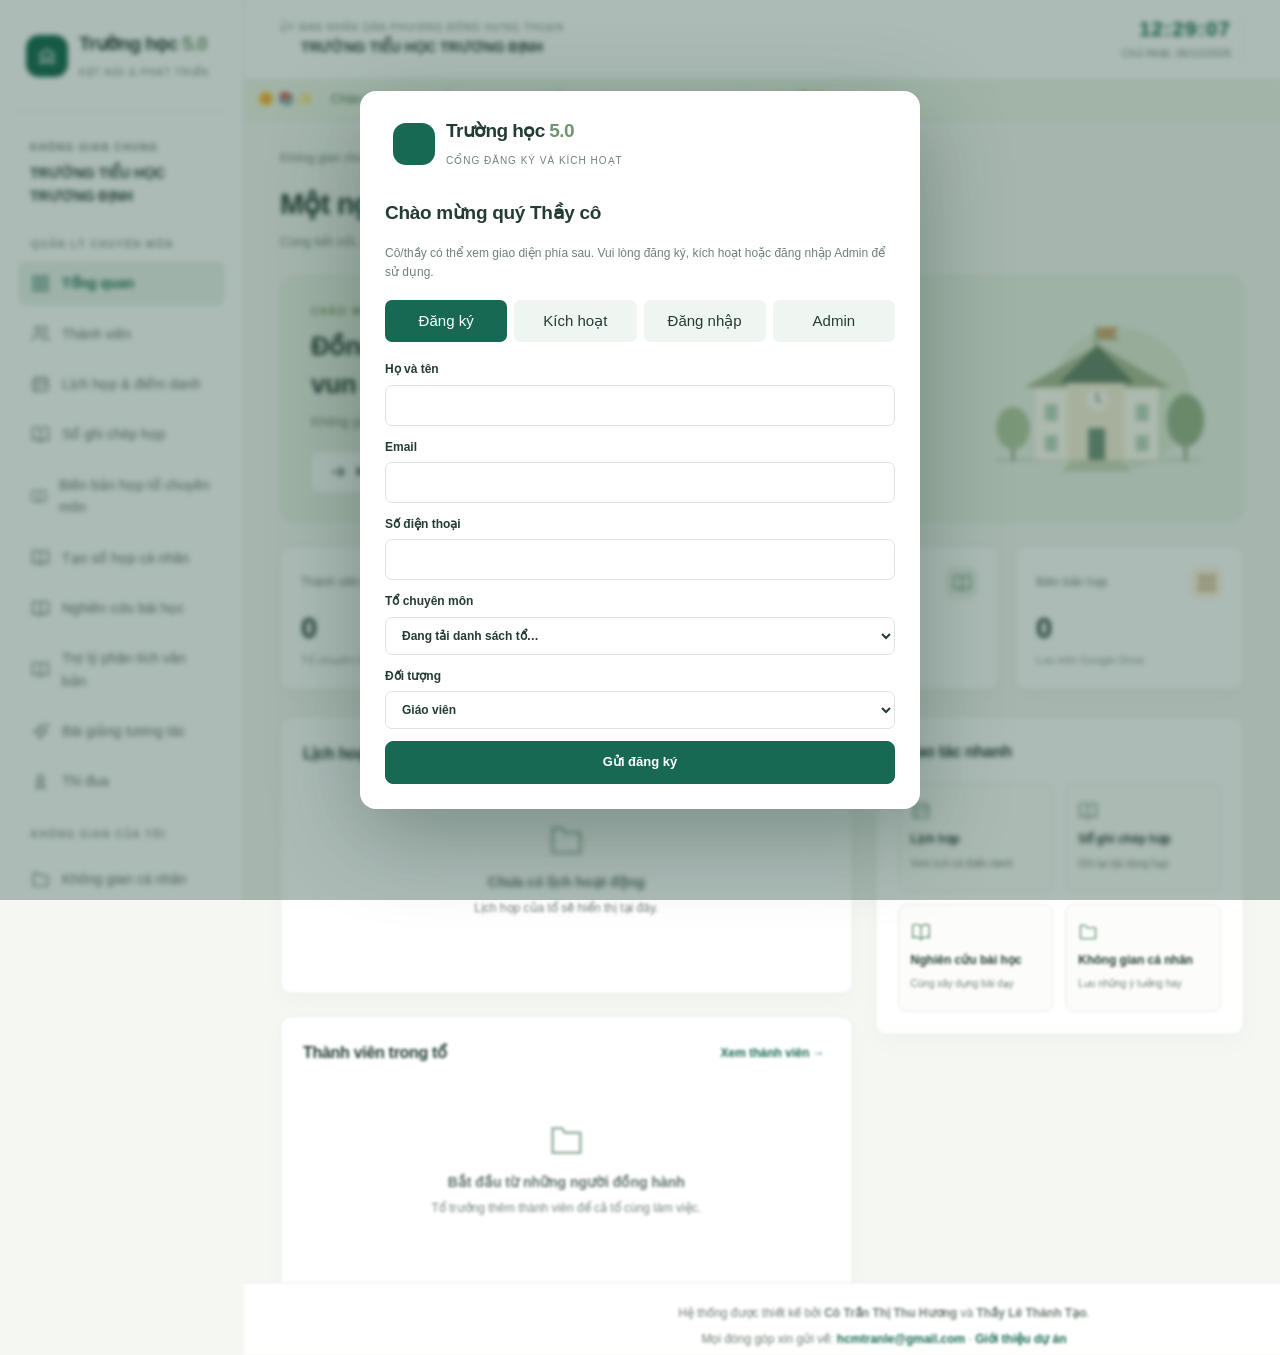
==== commit 5efd2e3e: "Phiên bản 57: tạo lịch họp khi chưa cấp quyền Google Lịch; hàm capQuyenLichGoogle Co-Authored-By: Cl" ====
--- a/ma-nguon/dang-chay/Index.html
+++ b/ma-nguon/dang-chay/Index.html
@@ -217,7 +217,7 @@
 
 if(page==='research'||page==='textAssistant')bindAi(page==='research'?'research':'text');
 if(page==='lessons')bindLessons();
-if(page==='settings'){const teamBox=document.createElement('section');teamBox.className='panel';teamBox.innerHTML='<h2>Tổ chuyên môn và Gemini</h2><div id="team-settings">Đang tải...</div>'+(window.th50AccessUser&&window.th50AccessUser.role==='ADMIN'?'<form id="team-create-form" class="fields"><label class="field">Tên tổ chuyên môn<input name="name" required placeholder="Ví dụ: Tổ chuyên môn 1"></label><label class="field">Năm học<input name="schoolYear" placeholder="2026-2027"></label><div class="field full"><button class="btn primary">Thêm tổ chuyên môn</button></div></form><form id="ai-key-form" class="fields"><label class="field full">Gemini API key<input name="key" type="password" autocomplete="new-password" placeholder="Khóa riêng của tài khoản Admin"></label><div class="field full"><button class="btn primary">Lưu khóa Gemini</button></div></form>':'');$('#main').insertBefore(teamBox,$('.footer'));window.th50Run('bootstrap',window.th50AccessToken).then(s=>{window.th50Bootstrap=s;$('#team-settings').innerHTML='<p><strong>Tổ đang sử dụng:</strong> '+esc(currentTeamName())+'</p><p><strong>Mô hình:</strong> '+esc(s.aiStatus.model)+' · '+(s.aiStatus.configured?'Đã cấu hình':'Chưa có API key')+'</p>'+(window.th50AccessUser&&window.th50AccessUser.role==='ADMIN'&&window.TH50_DV_LOAI!=='TO'?th50DanhSachTo(s.teams||[]):'')}).catch(e=>$('#team-settings').textContent=e.message);const tf=$('#team-create-form');if(tf)tf.onsubmit=async e=>{e.preventDefault();const b=e.submitter;b.disabled=true;try{await window.th50Run('saveTeam',window.th50AccessToken,Object.fromEntries(new FormData(tf)));toast('Đã thêm tổ chuyên môn.');render()}catch(x){toast(x.message)}finally{b.disabled=false}};const k=$('#ai-key-form');if(k)k.onsubmit=async e=>{e.preventDefault();const b=e.submitter;b.disabled=true;try{await window.th50Run('setGeminiApiKey',window.th50AccessToken,k.elements.key.value);toast('Đã lưu khóa Gemini an toàn trong Script Properties.');k.reset()}catch(x){toast(x.message)}finally{b.disabled=false}}}
+if(page==='settings'){const teamBox=document.createElement('section');teamBox.className='panel';teamBox.innerHTML='<h2>Tổ chuyên môn và Gemini</h2><div id="team-settings">Đang tải...</div>'+(window.th50AccessUser&&window.th50AccessUser.role==='ADMIN'?'<form id="team-create-form" class="fields"><label class="field">Tên tổ chuyên môn<input name="name" required placeholder="Ví dụ: Tổ chuyên môn 1"></label><label class="field">Năm học<input name="schoolYear" placeholder="2026-2027"></label><div class="field full"><button class="btn primary">Thêm tổ chuyên môn</button></div></form><form id="ai-key-form" class="fields"><label class="field full">Gemini API key<input name="key" type="password" autocomplete="new-password" placeholder="Khóa riêng của tài khoản Admin"></label><div class="field full"><button class="btn primary">Lưu khóa Gemini</button></div></form>':'');$('#main').insertBefore(teamBox,$('.footer'));window.th50Run('bootstrap',window.th50AccessToken).then(s=>{window.th50Bootstrap=s;$('#team-settings').innerHTML='<p><strong>Tổ đang sử dụng:</strong> '+esc(currentTeamName())+'</p><p><strong>Mô hình:</strong> '+esc(s.aiStatus.model)+' · '+(s.aiStatus.configured?'Đã cấu hình':'Chưa có API key')+'</p>'+(window.th50AccessUser&&window.th50AccessUser.role==='ADMIN'&&window.TH50_DV_LOAI!=='TO'?th50DanhSachTo(s.teams||[]):'')+(window.th50AccessUser&&window.th50AccessUser.role==='ADMIN'&&!window.TH50_DV?'<p style="margin-top:12px"><strong>Google Lịch &amp; Meet:</strong> để lịch họp tự ghi vào Google Lịch và tạo phòng Meet, chủ tài khoản hệ thống cấp quyền một lần: mở dự án Apps Script → chọn hàm <code>capQuyenLichGoogle</code> → bấm <b>Chạy</b> → <b>Cho phép</b>. Chưa cấp quyền thì lịch họp vẫn được lưu và gửi email mời bình thường.</p>':'')}).catch(e=>$('#team-settings').textContent=e.message);const tf=$('#team-create-form');if(tf)tf.onsubmit=async e=>{e.preventDefault();const b=e.submitter;b.disabled=true;try{await window.th50Run('saveTeam',window.th50AccessToken,Object.fromEntries(new FormData(tf)));toast('Đã thêm tổ chuyên môn.');render()}catch(x){toast(x.message)}finally{b.disabled=false}};const k=$('#ai-key-form');if(k)k.onsubmit=async e=>{e.preventDefault();const b=e.submitter;b.disabled=true;try{await window.th50Run('setGeminiApiKey',window.th50AccessToken,k.elements.key.value);toast('Đã lưu khóa Gemini an toàn trong Script Properties.');k.reset()}catch(x){toast(x.message)}finally{b.disabled=false}}}
 
 if(page==='members')bindMembers();
 if(page==='teamPermissions')bindTeamPermissions();
@@ -392,7 +392,7 @@
  openDialog('Tạo lịch họp','<form id="meeting-form"><div class="fields">'+field('Tên hoạt động *','title','','text',true)+'<label class="field">Hình thức *<select name="mode"><option value="OFFLINE">Trực tiếp</option><option value="ONLINE">Trực tuyến</option></select></label>'+field('Bắt đầu *','startAt','','datetime-local',true)+field('Kết thúc','endAt','','datetime-local')+'<label class="field full" data-when="OFFLINE">Địa điểm<input name="location" maxlength="180" placeholder="Ví dụ: Phòng họp tổ chuyên môn"></label><label class="field" data-when="ONLINE" hidden>Phần mềm họp<select name="onlineTool">'+(window.TH50_DV?'':'<option value="MEET">Google Meet (tự tạo đường dẫn)</option>')+'<option value="OTHER">'+(window.TH50_DV?'Dán đường dẫn (Google Meet, Zoom, Teams, Zalo…)':'Phần mềm khác (Zoom, Teams, Zalo…)')+'</option></select></label><label class="field" data-when="OTHER" hidden>Đường dẫn phòng họp *<input name="customUrl" type="url" placeholder="https://..."></label><label class="field"'+(teams.length>1?'':' hidden')+'>Tổ chuyên môn<select name="teamId">'+teams.map(t=>'<option value="'+esc(t.id)+'"'+(t.id===s.activeTeamId?' selected':'')+'>'+esc(t.name)+'</option>').join('')+'</select></label><label class="field">Phân công thư ký<select name="secretaryEmail"><option value="">Chọn sau</option>'+list.map(m=>'<option value="'+esc(m.email)+'">'+esc(m.name)+'</option>').join('')+'</select></label><label class="field full">Nội dung<textarea name="description" rows="4"></textarea></label><fieldset class="field full"><legend>'+(window.TH50_DV?'Thành viên dự họp':'Thành viên nhận email mời')+'</legend>'+(list.map(m=>'<label class="perm-check"><input type="checkbox" name="attendeeEmails" value="'+esc(m.email)+'" checked> '+esc(m.name)+'</label>').join('')||'<span class="small muted">Tổ chưa có thành viên.</span>')+'</fieldset></div><p class="small muted" id="meeting-hint"></p>'+formActions(window.TH50_DV?'Tạo lịch họp':'Tạo lịch và gửi email')+'</form>');
  const f=$('#meeting-form'),sync=()=>{const online=f.elements.mode.value==='ONLINE',other=online&&f.elements.onlineTool.value==='OTHER';$('[data-when="OFFLINE"]',f).hidden=online;$('[data-when="ONLINE"]',f).hidden=!online;$('[data-when="OTHER"]',f).hidden=!other;f.elements.customUrl.required=other;$('#meeting-hint').textContent=window.TH50_DV?'Lịch họp được lưu trong hệ thống; thành viên xem lịch và điểm danh ngay tại trang này.':online?(other?'Hệ thống ghi lịch lên Google Calendar và gửi email mời kèm đường dẫn cô/thầy dán vào.':'Hệ thống tạo đường dẫn Google Meet, ghi lịch lên Google Calendar và gửi email mời.'):'Họp trực tiếp: hệ thống ghi lịch lên Google Calendar và gửi email mời, không tạo đường dẫn trực tuyến.';};
  f.elements.mode.onchange=sync;f.elements.onlineTool.onchange=sync;sync();
- f.onsubmit=async e=>{e.preventDefault();const b=e.submitter;b.disabled=true;try{const fd=new FormData(f),v=Object.fromEntries(fd);v.attendeeEmails=fd.getAll('attendeeEmails');const item=await window.th50Run('createMeeting',window.th50AccessToken,v);dialog.close();toast(window.TH50_DV?'Đã tạo lịch họp. Thành viên xem lịch và điểm danh ngay tại trang này.':item.mailed?'Đã tạo lịch và gửi email mời đến '+v.attendeeEmails.length+' thành viên.':'Đã tạo lịch nhưng chưa gửi được email mời. Cô/thầy vui lòng báo trực tiếp cho thành viên.');await refresh()}catch(x){$('#form-error').textContent=x.message}finally{b.disabled=false}};
+ f.onsubmit=async e=>{e.preventDefault();const b=e.submitter;b.disabled=true;try{const fd=new FormData(f),v=Object.fromEntries(fd);v.attendeeEmails=fd.getAll('attendeeEmails');const item=await window.th50Run('createMeeting',window.th50AccessToken,v);dialog.close();toast(window.TH50_DV?'Đã tạo lịch họp. Thành viên xem lịch và điểm danh ngay tại trang này.':(item.mailed?'Đã tạo lịch và gửi email mời đến '+v.attendeeEmails.length+' thành viên.':'Đã tạo lịch nhưng chưa gửi được email mời. Cô/thầy vui lòng báo trực tiếp cho thành viên.')+(item.lichGoogle===false?' (Chưa ghi lên Google Lịch vì hệ thống chưa được cấp quyền Lịch.)':''));await refresh()}catch(x){$('#form-error').textContent=x.message}finally{b.disabled=false}};
 }
 function absentDialog(m){
  openDialog('Báo vắng: '+esc(m.title),'<form id="absent-form"><label class="field">Lý do vắng *<textarea name="note" rows="3" maxlength="300" required></textarea></label>'+formActions('Gửi báo vắng')+'</form>');
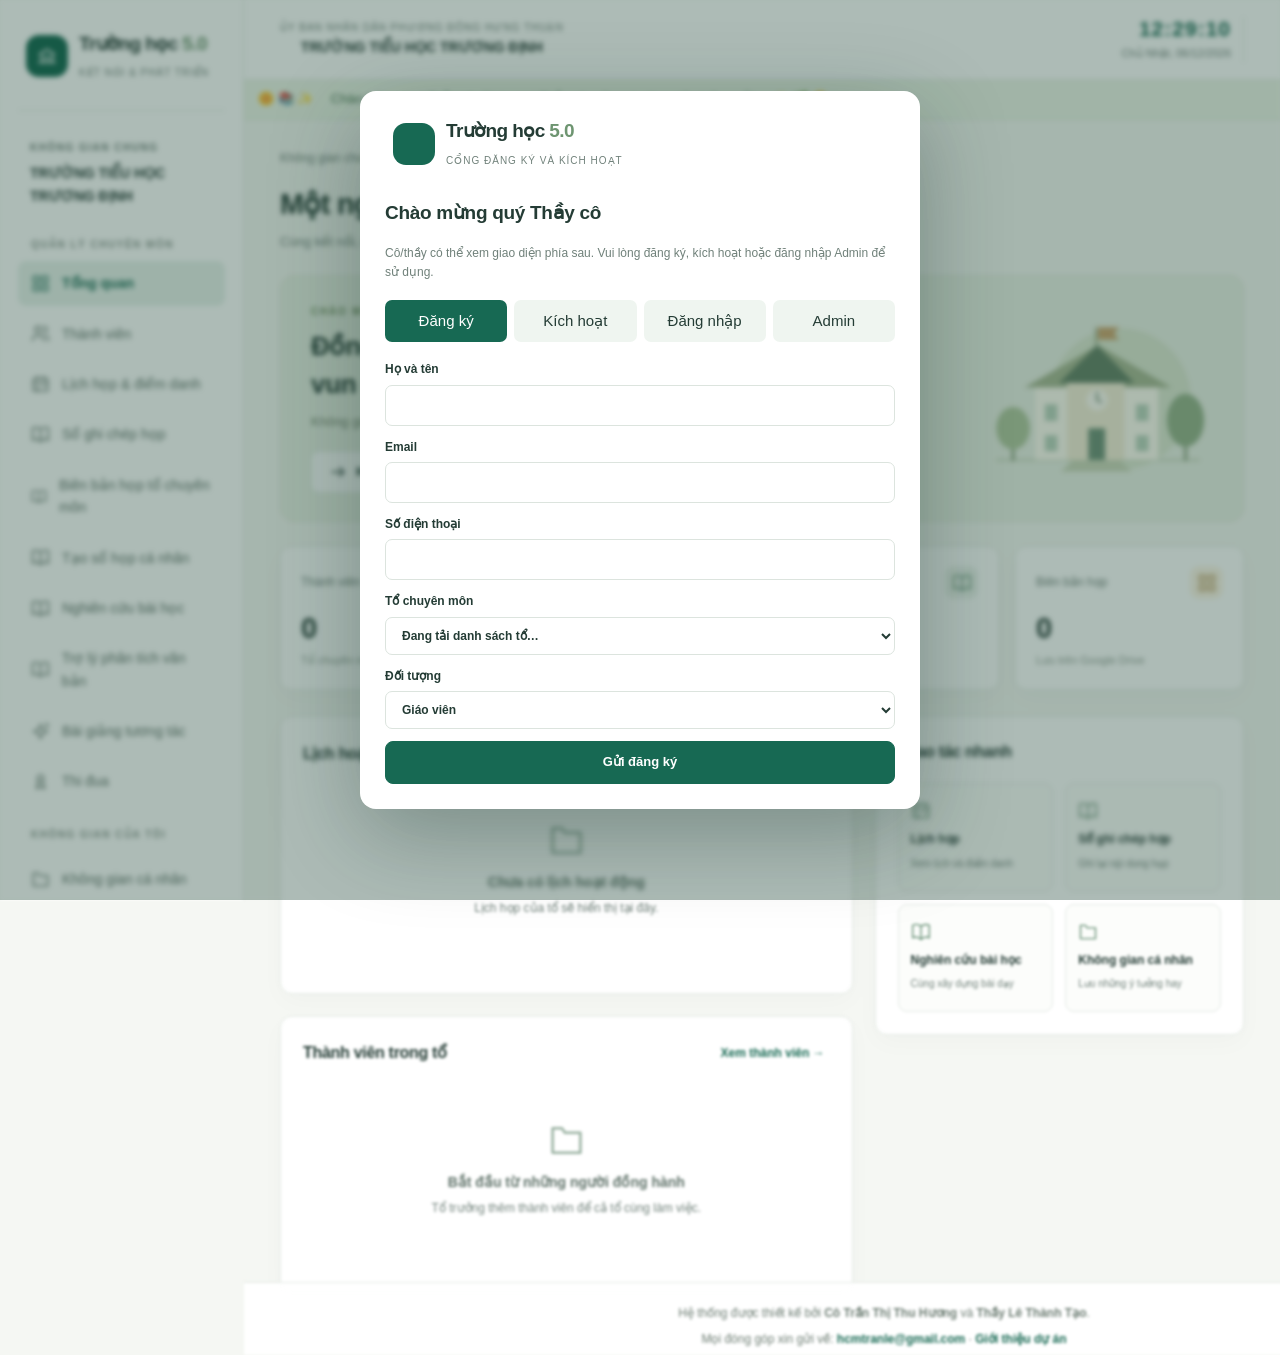
==== commit 80ea49df: "Phiên bản 60: trang của trường đăng ký (họp hội đồng/liên tịch, thi đua các tổ, thư mục lưu trữ của " ====
--- a/ma-nguon/dang-chay/Index.html
+++ b/ma-nguon/dang-chay/Index.html
@@ -196,7 +196,7 @@
 });
 function bindPage(){
 if(page==='modules'){const f=$('#live-module-form'),out=$('#module-result'),list=$('#live-module-list');const load=async()=>{const s=await window.th50Run('bootstrap',window.th50AccessToken);list.innerHTML=(s.modules||[]).map(m=>'<div class="panel-head"><div><strong>'+esc(m.icon)+' '+esc(m.name)+'</strong><div class="small muted">'+esc(m.status)+' · '+esc(m.deployUrl||'Chưa có URL')+'</div></div></div>').join('')||'Chưa có module.'};load().catch(e=>list.textContent=e.message);f.onsubmit=async e=>{e.preventDefault();const v=Object.fromEntries(new FormData(f));v.visible=f.elements.visible.checked;try{await window.th50Run('saveModule',window.th50AccessToken,v);out.textContent='Đã lưu Module.';f.reset();await load()}catch(x){out.textContent=x.message}}}
-if(page==='links'){window.th50Run('bootstrap',window.th50AccessToken).then(s=>{const l=s.systemLinks||{};$('#live-links').innerHTML='<div class="quick-grid"><a class="quick" target="_blank" href="'+esc(l.github||'#')+'"><strong>🐙 GitHub Repository</strong></a><a class="quick" target="_blank" href="'+esc(l.sheet||'#')+'"><strong>📊 Google Sheet (Data)</strong></a><a class="quick" target="_blank" href="'+esc(l.drive||'#')+'"><strong>📁 Thư mục Drive dự án</strong></a></div>'}).catch(e=>$('#live-links').textContent=e.message)}
+if(page==='links'){window.th50Run('bootstrap',window.th50AccessToken).then(s=>{const l=s.systemLinks||{};$('#live-links').innerHTML=l.donVi?th50LienKetDonVi(l):'<p class="small muted" style="margin-top:0">Các liên kết của <b>quản trị dự án</b> (người tạo ra phần mềm): mã nguồn, dữ liệu và thư mục Drive của dự án.</p><div class="quick-grid"><a class="quick" target="_blank" href="'+esc(l.github||'#')+'"><strong>🐙 GitHub Repository</strong></a><a class="quick" target="_blank" href="'+esc(l.sheet||'#')+'"><strong>📊 Google Sheet (Data)</strong></a><a class="quick" target="_blank" href="'+esc(l.drive||'#')+'"><strong>📁 Thư mục Drive dự án (quản trị dự án)</strong></a></div>'}).catch(e=>$('#live-links').textContent=e.message)}
 if(page==='permissions'){const box=$('#live-permissions'),features=['meetings','notebooks','minutes','personalNotebook','members','research','textAssistant','lessons','awards','personal'],names={meetings:'Lịch họp & điểm danh',notebooks:'Sổ họp',minutes:'Biên bản họp tổ chuyên môn',personalNotebook:'Tạo sổ họp cá nhân',members:'Thành viên',research:'Nghiên cứu bài học',textAssistant:'Trợ lý phân tích văn bản',lessons:'Bài giảng tương tác',awards:'Thi đua',personal:'Không gian cá nhân'},statusNames={APPROVED:'Đang hoạt động',DISABLED:'Đã vô hiệu hóa',PENDING:'Chờ duyệt',INVITED:'Chờ kích hoạt'};
  const loadUsers=()=>window.th50Run('adminUsers',window.th50AccessToken).then(response=>{const users=(response&&response.items)||[];box.innerHTML=users.map(u=>{const own=String(u.features||'').split(','),canEdit=u.status==='APPROVED'||u.status==='DISABLED',action=u.status==='DISABLED'?'<button class="btn primary" data-user-status="APPROVED">Khôi phục</button>':u.status==='APPROVED'?'<button class="btn" data-user-status="DISABLED">Vô hiệu hóa</button>':'';return '<div class="permission-user" data-email="'+esc(u.email)+'"><div style="display:flex;justify-content:space-between;gap:12px;align-items:center;flex-wrap:wrap"><div><strong>'+esc(u.name||'Chưa có tên')+' · '+esc(u.role)+'</strong><small style="display:block">'+esc(u.email)+' · '+esc(statusNames[u.status]||u.status)+'</small></div><div>'+action+'</div></div>'+(canEdit?'<div>'+features.map(x=>'<label style="display:inline-block;margin:8px"><input type="checkbox" value="'+x+'" '+(u.features==='all'||own.includes(x)?'checked':'')+'> '+names[x]+'</label>').join('')+'</div><button class="btn primary" data-save-permission>Lưu quyền</button>':'')+'</div>'}).join('')||'Chưa có tài khoản người dùng.';
  $$('[data-save-permission]').forEach(b=>b.onclick=async()=>{const row=b.closest('[data-email]'),vals=$$('input:checked',row).map(x=>x.value);b.disabled=true;try{await window.th50Run('setUserPermissions',window.th50AccessToken,row.dataset.email,vals);toast('Đã lưu quyền sử dụng.')}catch(e){toast(e.message)}finally{b.disabled=false}});
@@ -217,7 +217,7 @@
 
 if(page==='research'||page==='textAssistant')bindAi(page==='research'?'research':'text');
 if(page==='lessons')bindLessons();
-if(page==='settings'){const teamBox=document.createElement('section');teamBox.className='panel';teamBox.innerHTML='<h2>Tổ chuyên môn và Gemini</h2><div id="team-settings">Đang tải...</div>'+(window.th50AccessUser&&window.th50AccessUser.role==='ADMIN'?'<form id="team-create-form" class="fields"><label class="field">Tên tổ chuyên môn<input name="name" required placeholder="Ví dụ: Tổ chuyên môn 1"></label><label class="field">Năm học<input name="schoolYear" placeholder="2026-2027"></label><div class="field full"><button class="btn primary">Thêm tổ chuyên môn</button></div></form><form id="ai-key-form" class="fields"><label class="field full">Gemini API key<input name="key" type="password" autocomplete="new-password" placeholder="Khóa riêng của tài khoản Admin"></label><div class="field full"><button class="btn primary">Lưu khóa Gemini</button></div></form>':'');$('#main').insertBefore(teamBox,$('.footer'));window.th50Run('bootstrap',window.th50AccessToken).then(s=>{window.th50Bootstrap=s;$('#team-settings').innerHTML='<p><strong>Tổ đang sử dụng:</strong> '+esc(currentTeamName())+'</p><p><strong>Mô hình:</strong> '+esc(s.aiStatus.model)+' · '+(s.aiStatus.configured?'Đã cấu hình':'Chưa có API key')+'</p>'+(window.th50AccessUser&&window.th50AccessUser.role==='ADMIN'&&window.TH50_DV_LOAI!=='TO'?th50DanhSachTo(s.teams||[]):'')+(window.th50AccessUser&&window.th50AccessUser.role==='ADMIN'&&!window.TH50_DV?'<p style="margin-top:12px"><strong>Google Lịch &amp; Meet:</strong> để lịch họp tự ghi vào Google Lịch và tạo phòng Meet, chủ tài khoản hệ thống cấp quyền một lần: mở dự án Apps Script → chọn hàm <code>capQuyenLichGoogle</code> → bấm <b>Chạy</b> → <b>Cho phép</b>. Chưa cấp quyền thì lịch họp vẫn được lưu và gửi email mời bình thường.</p>':'')}).catch(e=>$('#team-settings').textContent=e.message);const tf=$('#team-create-form');if(tf)tf.onsubmit=async e=>{e.preventDefault();const b=e.submitter;b.disabled=true;try{await window.th50Run('saveTeam',window.th50AccessToken,Object.fromEntries(new FormData(tf)));toast('Đã thêm tổ chuyên môn.');render()}catch(x){toast(x.message)}finally{b.disabled=false}};const k=$('#ai-key-form');if(k)k.onsubmit=async e=>{e.preventDefault();const b=e.submitter;b.disabled=true;try{await window.th50Run('setGeminiApiKey',window.th50AccessToken,k.elements.key.value);toast('Đã lưu khóa Gemini an toàn trong Script Properties.');k.reset()}catch(x){toast(x.message)}finally{b.disabled=false}}}
+if(page==='settings'){const teamBox=document.createElement('section');teamBox.className='panel';teamBox.innerHTML='<h2>Tổ chuyên môn và Gemini</h2><div id="team-settings">Đang tải...</div>'+(window.th50AccessUser&&window.th50AccessUser.role==='ADMIN'?'<form id="team-create-form" class="fields"><label class="field">Tên tổ chuyên môn<input name="name" required placeholder="Ví dụ: Tổ chuyên môn 1"></label><label class="field">Năm học<input name="schoolYear" placeholder="2026-2027"></label><div class="field full"><button class="btn primary">Thêm tổ chuyên môn</button></div></form><form id="ai-key-form" class="fields"><label class="field full">Gemini API key<input name="key" type="password" autocomplete="new-password" placeholder="Khóa riêng của tài khoản Admin"></label><div class="field full"><button class="btn primary">Lưu khóa Gemini</button></div></form>':'');$('#main').insertBefore(teamBox,$('.footer'));window.th50Run('bootstrap',window.th50AccessToken).then(s=>{window.th50Bootstrap=s;$('#team-settings').innerHTML=(window.th50LaTruong&&me().role==='ADMIN'?'':'<p><strong>Tổ đang sử dụng:</strong> '+esc(currentTeamName())+'</p>')+'<p><strong>Mô hình:</strong> '+esc(s.aiStatus.model)+' · '+(s.aiStatus.configured?'Đã cấu hình':'Chưa có API key')+'</p>'+(window.th50AccessUser&&window.th50AccessUser.role==='ADMIN'&&window.TH50_DV_LOAI!=='TO'?th50DanhSachTo(s.teams||[]):'')+(window.th50AccessUser&&window.th50AccessUser.role==='ADMIN'&&!window.TH50_DV?'<p style="margin-top:12px"><strong>Google Lịch &amp; Meet:</strong> để lịch họp tự ghi vào Google Lịch và tạo phòng Meet, chủ tài khoản hệ thống cấp quyền một lần: mở dự án Apps Script → chọn hàm <code>capQuyenLichGoogle</code> → bấm <b>Chạy</b> → <b>Cho phép</b>. Chưa cấp quyền thì lịch họp vẫn được lưu và gửi email mời bình thường.</p>':'')}).catch(e=>$('#team-settings').textContent=e.message);const tf=$('#team-create-form');if(tf)tf.onsubmit=async e=>{e.preventDefault();const b=e.submitter;b.disabled=true;try{await window.th50Run('saveTeam',window.th50AccessToken,Object.fromEntries(new FormData(tf)));toast('Đã thêm tổ chuyên môn.');render()}catch(x){toast(x.message)}finally{b.disabled=false}};const k=$('#ai-key-form');if(k)k.onsubmit=async e=>{e.preventDefault();const b=e.submitter;b.disabled=true;try{await window.th50Run('setGeminiApiKey',window.th50AccessToken,k.elements.key.value);toast('Đã lưu khóa Gemini an toàn trong Script Properties.');k.reset()}catch(x){toast(x.message)}finally{b.disabled=false}}}
 
 if(page==='members')bindMembers();
 if(page==='teamPermissions')bindTeamPermissions();
@@ -439,7 +439,7 @@
  const o=org(),rule=w=>'<div style="width:'+w+';border-top:1px solid currentColor;margin:3px auto 0"></div>';
  return '<div class="doc-head"><div><div>'+esc(o.authority)+'</div><div><strong>'+esc(o.school)+'</strong></div>'+rule('38%')+(isMinutes?'<div style="margin-top:4px"><strong>'+esc((boot().activeTeamId?currentTeamName():'Tổ chuyên môn').toUpperCase())+'</strong></div>':'')+'</div>'+(isMinutes?'<div><div><strong>CỘNG HÒA XÃ HỘI CHỦ NGHĨA VIỆT NAM</strong></div><div><strong>Độc lập - Tự do - Hạnh phúc</strong></div>'+rule('170px')+'</div>':'')+'</div>';
 }
-function settings(){const o=org();return heading('Cài đặt không gian','Thông tin đơn vị, tổ chuyên môn và kết nối của hệ thống.')+'<section class="panel"><h2>Thông tin đơn vị</h2><p class="small muted">'+esc(o.authority)+'</p><h3>'+esc(o.school)+'</h3><p>'+esc(currentTeamName())+'</p><div id="org-settings"></div></section>';}
+function settings(){const o=org(),qt=window.th50LaTruong&&me().role==='ADMIN';return heading(qt?'Cài đặt của trường':'Cài đặt không gian',qt?'Thông tin nhà trường, các tổ chuyên môn và kết nối của hệ thống.':'Thông tin đơn vị, tổ chuyên môn và kết nối của hệ thống.')+'<section class="panel"><h2>Thông tin đơn vị</h2><p class="small muted">'+esc(o.authority)+'</p><h3>'+esc(o.school)+'</h3>'+(qt?'':'<p>'+esc(currentTeamName())+'</p>')+'<div id="org-settings"></div></section>';}
 function bindOrgSettings(){
  if(me().role!=='ADMIN')return;const o=org();
  $('#org-settings').innerHTML='<form id="org-form" class="fields"><label class="field full">Cơ quan chủ quản (dòng trên)<input name="authority" maxlength="150" value="'+esc(o.authority)+'"></label><label class="field full">Tên trường *<input name="school" maxlength="150" required value="'+esc(o.school)+'"></label><div class="field full"><button class="btn primary">Lưu thông tin đơn vị</button><p class="small muted" style="margin:8px 0 0">Tên này hiển thị trên giao diện và ở góc trên bên trái của Sổ họp, Biên bản tạo mới.</p></div></form>';
@@ -681,4 +681,102 @@
   s.disabled=true;try{await window.th50Run('chuyenTo',window.th50AccessToken,s.dataset.moveMember,s.value);alert('Đã chuyển sang '+ten+'.');if(typeof refresh==='function')refresh();else location.reload()}catch(x){alert(x.message);s.disabled=false;s.value=''}
 });
 </script>
+<style>.th50-ld{margin:0 0 12px}.th50-ld ol{margin:6px 0 0 18px;padding:0}.th50-td table{width:100%;border-collapse:collapse;font-size:.92em}.th50-td th,.th50-td td{padding:8px 6px;border-bottom:1px solid var(--line);text-align:center}.th50-td td:nth-child(2),.th50-td th:nth-child(2){text-align:left}.th50-td .hang1{background:#fff7d6}.th50-ghi{font-size:.82em;color:#667;text-align:left}.th50-loaihop label{display:block;border:1px solid var(--line);border-radius:10px;padding:8px 10px;margin:6px 0;cursor:pointer}.th50-loaihop small{display:block;color:#667}</style>
+<script>
+// TRANG CỦA ĐƠN VỊ ĐĂNG KÝ (10/10/2026): thư mục lưu trữ của đơn vị; trang TRƯỜNG: quản trị không làm việc của tổ,
+// lịch họp hội đồng / liên tịch, thi đua giữa các tổ, thẻ tài khoản mang tên trường.
+function th50LienKetDonVi(l){
+  const e=x=>String(x==null?'':x).replace(/[&<>"]/g,c=>({'&':'&amp;','<':'&lt;','>':'&gt;','"':'&quot;'}[c]));
+  return '<div class="quick-grid"><a class="quick" target="_blank" href="'+e(l.sheet)+'"><strong>📊 Google Sheet dữ liệu của đơn vị</strong></a>'+(l.thuMuc?'<a class="quick" target="_blank" href="'+e(l.thuMuc)+'"><strong>📁 Thư mục lưu trữ của đơn vị</strong></a>':'')+'</div>'+
+  '<div class="th50-ld" style="margin-top:16px"><h3 style="margin:0 0 6px">📁 Thư mục lưu trữ của đơn vị</h3><p class="small muted" style="margin:0">Nơi đơn vị cất hồ sơ, minh chứng, văn bản để quản trị viên tra cứu và quản lý nhanh. Đây là thư mục trong Google Drive <b>của đơn vị</b> (thầy/cô tạo), không phải Drive của quản trị dự án.</p>'+
+  '<ol class="small"><li>Mở Google Drive của đơn vị, tạo (hoặc chọn) thư mục lưu trữ, ví dụ “Hồ sơ Trường học 5.0”.</li><li>Mở thư mục đó, sao chép đường link trên thanh địa chỉ (dạng <code>https://drive.google.com/drive/folders/1AbC…</code>). Phần sau chữ <code>folders/</code> là ID thư mục.</li><li>Dán link hoặc ID vào ô dưới đây rồi bấm Lưu. Muốn đồng nghiệp mở được, thầy/cô chia sẻ thư mục cho họ trong Google Drive.</li></ol>'+
+  '<form id="thu-muc-form" class="event-actions" style="margin-top:8px"><input name="link" style="flex:1;min-width:240px" placeholder="Dán link hoặc ID thư mục Google Drive của đơn vị" value="'+e(l.thuMuc||'')+'"><button class="btn primary">Lưu</button>'+(l.thuMuc?'<button type="button" class="btn danger" id="thu-muc-xoa">Bỏ gán</button>':'')+'</form></div>';
+}
+document.addEventListener('submit',async ev=>{
+  if(ev.target.id!=='thu-muc-form')return;ev.preventDefault();const b=ev.submitter||ev.target.querySelector('.primary')||{};b.disabled=true;
+  try{await window.th50Run('luuThuMucDonVi',window.th50AccessToken,ev.target.elements.link.value);toast('Đã lưu thư mục lưu trữ của đơn vị.');render()}catch(x){toast(x.message)}finally{b.disabled=false}
+});
+document.addEventListener('click',async ev=>{
+  if(!ev.target.closest('#thu-muc-xoa'))return;
+  try{await window.th50Run('luuThuMucDonVi',window.th50AccessToken,'');toast('Đã bỏ gán thư mục.');render()}catch(x){toast(x.message)}
+});
+(function(){
+  if(!window.TH50_DV||window.TH50_DV_LOAI==='TO')return;
+  window.th50LaTruong=true;
+  const qt=()=>me().role==='ADMIN',e=x=>String(x==null?'':x).replace(/[&<>"]/g,c=>({'&':'&amp;','<':'&lt;','>':'&gt;','"':'&quot;'}[c]));
+  const VIEC_TO=['notebooks','minutes','personalNotebook','research','lessons'];
+  const LOAI_HOP={HOI_DONG_TOAN_TRUONG:['Họp hội đồng – toàn trường','Mời mọi tài khoản của trường; ai có tài khoản đều thấy lịch họp và điểm danh.'],HOI_DONG_CAC_TO:['Họp hội đồng – các tổ chuyên môn','Mời toàn bộ thành viên các tổ; hệ thống tự báo email cho các tổ trưởng chuyên môn.'],LIEN_TICH:['Họp liên tịch','Thành phần: tất cả tổ trưởng tổ chuyên môn và Ban giám hiệu (tài khoản quản trị của trường).']};
+  // Thanh bên: quản trị trường không dùng các việc của tổ; "Thi đua" là thi đua giữa các tổ.
+  function anNav(){
+    $$('#nav [data-page]').forEach(b=>{if(qt()&&VIEC_TO.includes(b.dataset.page))b.style.display='none';});
+    const td=$('#nav [data-page="awards"]');if(td&&!td.dataset.doiTen){td.dataset.doiTen=1;td.lastChild.textContent='Thi đua các tổ';}
+    const lh=$('#nav [data-page="meetings"]');if(lh)lh.lastChild.textContent=qt()?'Lịch họp của trường':'Lịch họp & điểm danh';
+  }
+  const sauDN=window.th50AfterLogin;window.th50AfterLogin=function(){if(sauDN)sauDN.apply(this,arguments);anNav();};
+  const gocTop=updateTopbar;updateTopbar=function(){gocTop();anNav();if(qt()&&me().email){$('#user-chip-name').textContent=org().school;}};
+  // Đường dẫn trên cùng mang tên trường (trừ mục Thành viên đang xem theo tổ).
+  const gocRender=render;render=function(){
+    if(qt()&&VIEC_TO.includes(page))page='overview';
+    gocRender();
+    if(qt()&&page!=='members'){const b=$('#main .breadcrumb');if(b)b.innerHTML='Không gian chung <span>/</span> '+e(org().school)+' <span>/</span> '+e(b.textContent.split('/').pop().trim());}
+    if(page==='awards')taiThiDua();
+  };
+  // Thẻ tài khoản: quản trị trường hiện tên trường, người đăng ký ghi bên dưới; "Phân quyền tổ viên" chỉ dành cho tổ trưởng.
+  const chip=$('#user-chip'),gocChip=chip.onclick;
+  chip.onclick=function(ev){gocChip.call(this,ev);const m=$('#user-menu');if(m.hidden)return;
+    if(me().role!=='LEADER'){const b=m.querySelector('[data-menu="teamPermissions"]');if(b)b.remove();}
+    if(qt()){const u=me(),w=m.querySelector('.who div');if(w)w.innerHTML='<strong>'+e(org().school)+'</strong><small>Quản trị viên của trường</small><small>Người đăng ký: '+e(u.name||'')+' · '+e(u.email||'')+'</small>';}
+  };
+  const gocProfile=profileDialog;profileDialog=function(){gocProfile();if(!qt())return;
+    $$('#profile-form .field').forEach(f=>{const t=f.firstChild&&f.firstChild.textContent||'';if(/^Lớp dạy|^Tổ chuyên môn/.test(t))f.remove();});
+    const k=$('#profile-form .ai-key-box');if(k)k.insertAdjacentHTML('beforebegin','<p class="small muted" style="margin:4px 0 12px">Đây là tài khoản <b>quản trị của trường</b> nên không gắn với tổ hay lớp dạy. Nếu thầy/cô cũng đang giảng dạy trong một tổ, vui lòng đăng ký thêm tài khoản giáo viên bằng <b>email khác</b> (có thể cùng họ tên) để tham gia hoạt động của tổ.</p>');
+  };
+  // Tổng quan của quản trị trường
+  const gocOverview=overview;overview=function(){
+    if(!qt())return gocOverview();
+    const s=boot(),t=s.truong||{},sap=sortedMeetings().upcoming;
+    const o=(go,i,a,b)=>'<button class="quick" data-truong-go="'+go+'">'+icon(i)+'<strong>'+a+'</strong><small>'+b+'</small></button>';
+    return heading('Tổng quan nhà trường','Quản lý các tổ chuyên môn, thành viên, lịch họp hội đồng và thi đua giữa các tổ.',button('Tạo lịch họp','new-meeting','plus',true))+
+      '<div class="stats">'+stat('Tổ chuyên môn',t.soTo||0,'Đang hoạt động','users')+stat('Thành viên',t.soThanhVien||0,'Trong các tổ','users')+stat('Lịch họp sắp tới',sap.length,'Hội đồng, liên tịch','calendar')+stat('Chờ duyệt',t.choDuyet||0,'Tài khoản đăng ký','shield')+'</div>'+
+      '<section class="panel"><h2>Việc thường làm</h2><div class="quick-grid">'+o('duyet','shield','Duyệt tài khoản','Giáo viên tự đăng ký')+o('members','users','Thành viên các tổ','Chọn tổ ở góc trên để xem')+o('meetings','calendar','Lịch họp của trường','Họp hội đồng, liên tịch')+o('awards','award','Thi đua các tổ','Xếp hạng theo hoạt động')+o('settings','settings','Cài đặt của trường','Tên trường, các tổ')+o('links','folder','Liên kết hệ thống','Sheet dữ liệu, thư mục lưu trữ')+'</div></section>'+
+      '<section class="panel"><h2>Thông tin đăng ký</h2><p>Người đăng ký phần mềm: <b>'+e(t.nguoiDangKy||me().name||'')+'</b> · '+e(t.emailDangKy||me().email||'')+'</p></section>';
+  };
+  document.addEventListener('click',ev=>{const b=ev.target.closest('[data-truong-go]');if(!b)return;const g=b.dataset.truongGo;if(g==='duyet'){const a=document.getElementById('admin-access');if(a)a.click();}else navigate(g);});
+  // Lịch họp của trường
+  const gocSorted=sortedMeetings;sortedMeetings=function(){const s=gocSorted();if(!qt())return s;const t=x=>x.teamId==='truong';return {upcoming:s.upcoming.filter(t),past:s.past.filter(t)};};
+  const gocMeetings=meetings;meetings=function(){
+    if(!qt())return gocMeetings();
+    return heading('Lịch họp của trường','Họp hội đồng (toàn trường hoặc các tổ) và họp liên tịch. Lịch họp của từng tổ do tổ trưởng tạo trong không gian của tổ.',button('Tạo lịch họp','new-meeting','plus',true))+'<section class="panel"><div class="panel-head"><h2>Lịch họp hội đồng, liên tịch</h2><span class="badge">Dữ liệu thật</span></div><div id="server-meetings">Đang tải lịch...</div></section>';
+  };
+  const gocCard=meetingCard;meetingCard=function(m){
+    let h=gocCard(m);if(m.teamId!=='truong')return h;
+    if(!qt())h=h.replace(/<button class="btn( danger)?" data-m-act="(roll|minutes|delete)"[^>]*>.*?<\/button>/g,'');
+    const l=LOAI_HOP[m.loaiHop];return h.replace('</strong> <span class="badge','</strong> <span class="badge status-approved">🏫 '+e(l?l[0]:'Họp của trường')+'</span> <span class="badge');
+  };
+  const gocDialog=meetingDialog;meetingDialog=function(){
+    if(!qt())return gocDialog();
+    openDialog('Tạo lịch họp của trường','<form id="truong-meeting-form"><div class="th50-loaihop"><strong>Loại cuộc họp *</strong>'+Object.keys(LOAI_HOP).map((k,i)=>'<label><input type="radio" name="loaiHop" value="'+k+'"'+(i?'':' checked')+'> <b>'+LOAI_HOP[k][0]+'</b><small>'+LOAI_HOP[k][1]+'</small></label>').join('')+'</div><div class="fields">'+field('Tên cuộc họp *','title','','text',true)+'<label class="field">Hình thức *<select name="mode"><option value="OFFLINE">Trực tiếp</option><option value="ONLINE">Trực tuyến</option></select></label>'+field('Bắt đầu *','startAt','','datetime-local',true)+field('Kết thúc','endAt','','datetime-local')+'<label class="field full" data-th="OFFLINE">Địa điểm<input name="location" maxlength="180" placeholder="Ví dụ: Hội trường"></label><label class="field full" data-th="ONLINE" hidden>Đường dẫn phòng họp *<input name="customUrl" type="url" placeholder="https://..."></label><label class="field full">Nội dung<textarea name="description" rows="3" maxlength="4000"></textarea></label></div>'+formActions('Tạo lịch họp')+'</form>');
+    const f=$('#truong-meeting-form'),dong=()=>{const on=f.elements.mode.value==='ONLINE';$$('[data-th]',f).forEach(x=>x.hidden=x.dataset.th!==(on?'ONLINE':'OFFLINE'));};f.elements.mode.onchange=dong;dong();
+    f.onsubmit=async ev=>{ev.preventDefault();const b=ev.submitter||ev.target.querySelector('.primary')||{};b.disabled=true;try{const v=Object.fromEntries(new FormData(f));if(v.startAt)v.startAt=new Date(v.startAt).toISOString();if(v.endAt)v.endAt=new Date(v.endAt).toISOString();if(v.mode==='ONLINE')v.onlineTool='OTHER';const r=await window.th50Run('createMeeting',window.th50AccessToken,v);dialog.close();toast('Đã tạo lịch họp, mời '+r.soMoi+' người'+(r.baoTo?'; đã gửi email báo '+r.baoTo+' tổ trưởng/Ban giám hiệu':'')+'.');await refresh()}catch(x){$('#form-error').textContent=x.message}finally{b.disabled=false}};
+  };
+  // Thi đua giữa các tổ
+  let kyTD='nam-hoc';
+  const gocAwards=awards;awards=function(){
+    const d=new Date(),opt=['<option value="nam-hoc">Cả năm học</option>'];
+    for(let i=0;i<10;i++){const x=new Date(d.getFullYear(),d.getMonth()-i,1),k=x.getFullYear()+'-'+String(x.getMonth()+1).padStart(2,'0');opt.push('<option value="'+k+'"'+(k===kyTD?' selected':'')+'>Tháng '+(x.getMonth()+1)+'/'+x.getFullYear()+'</option>');}
+    return heading('Thi đua giữa các tổ','Điểm tự động theo hoạt động của từng tổ, cộng thêm điểm khen/nhắc của nhà trường (có lý do).','<select id="td-ky" aria-label="Kỳ thi đua">'+opt.join('').replace('value="nam-hoc"','value="nam-hoc"'+(kyTD==='nam-hoc'?' selected':''))+'</select>')+'<section class="panel th50-td" id="td-bang">Đang tính điểm…</section>';
+  };
+  async function taiThiDua(){
+    const box=$('#td-bang');if(!box)return;const sel=$('#td-ky');if(sel)sel.onchange=()=>{kyTD=sel.value;render();};
+    try{
+      const r=await window.th50Run('thiDuaCacTo',window.th50AccessToken,kyTD),h=r.heSo;
+      box.innerHTML='<p class="small muted" style="margin-top:0">Cách tính: lịch họp × '+h.lichHop+' · biên bản × '+h.bienBan+' · sổ họp × '+h.soHop+' · sản phẩm AI × '+h.sanPhamAI+' · tỉ lệ dự họp (tối đa 10 điểm) + điểm cộng/trừ của nhà trường.</p><div class="table-wrap"><table><thead><tr><th>Hạng</th><th>Tổ</th><th>Thành viên</th><th>Lịch họp</th><th>Biên bản</th><th>Sổ họp</th><th>Sản phẩm AI</th><th>Dự họp</th><th>Cộng/trừ</th><th>Tổng</th></tr></thead><tbody>'+
+        r.rows.map(x=>'<tr class="'+(x.hang===1&&x.tong>0?'hang1':'')+'"><td><b>'+(x.hang===1&&x.tong>0?'🏆 ':'')+x.hang+'</b></td><td><b>'+e(x.ten)+'</b>'+(x.ghiChu.length?'<div class="th50-ghi">'+x.ghiChu.map(g=>(g.diem>0?'+':'')+g.diem+': '+e(g.lyDo)+(r.laQuanTri&&g.id?' <button class="text-btn danger-text" data-td-xoa="'+e(g.id)+'">xóa</button>':'')).join('<br>')+'</div>':'')+'</td><td>'+x.thanhVien+'</td><td>'+x.lichHop+'</td><td>'+x.bienBan+'</td><td>'+x.soHop+'</td><td>'+x.sanPhamAI+'</td><td>'+(x.tiLeDuHop===null?'—':x.tiLeDuHop+'%')+'</td><td>'+(x.diemThem>0?'+':'')+x.diemThem+'</td><td><b>'+x.tong+'</b></td></tr>').join('')+'</tbody></table></div>'+
+        (r.laQuanTri?'<form id="td-form" class="fields" style="margin-top:14px"><label class="field">Tổ<select name="teamId">'+r.rows.map(x=>'<option value="'+e(x.teamId)+'">'+e(x.ten)+'</option>').join('')+'</select></label><label class="field">Điểm (+/−)<input name="diem" type="number" min="-50" max="50" step="1" required placeholder="Ví dụ: 5 hoặc -2"></label><label class="field full">Lý do *<input name="lyDo" maxlength="200" required placeholder="Ví dụ: Tổ chức chuyên đề cấp trường"></label><div class="field full"><button class="btn primary">Ghi điểm cộng/trừ</button></div></form>':'');
+      const f=$('#td-form');if(f)f.onsubmit=async ev=>{ev.preventDefault();const b=ev.submitter||ev.target.querySelector('.primary')||{};b.disabled=true;try{const v=Object.fromEntries(new FormData(f));v.diem=Number(v.diem);v.ky=kyTD;await window.th50Run('ghiDiemThiDuaTo',window.th50AccessToken,v);toast('Đã ghi điểm.');taiThiDua()}catch(x){toast(x.message);b.disabled=false}};
+      $$('[data-td-xoa]',box).forEach(b=>b.onclick=async()=>{if(!confirm('Xóa dòng điểm này?'))return;try{await window.th50Run('xoaDiemThiDuaTo',window.th50AccessToken,b.dataset.tdXoa);taiThiDua()}catch(x){toast(x.message)}});
+    }catch(x){box.textContent=x.message}
+  }
+})();
+</script>
 </body></html>
